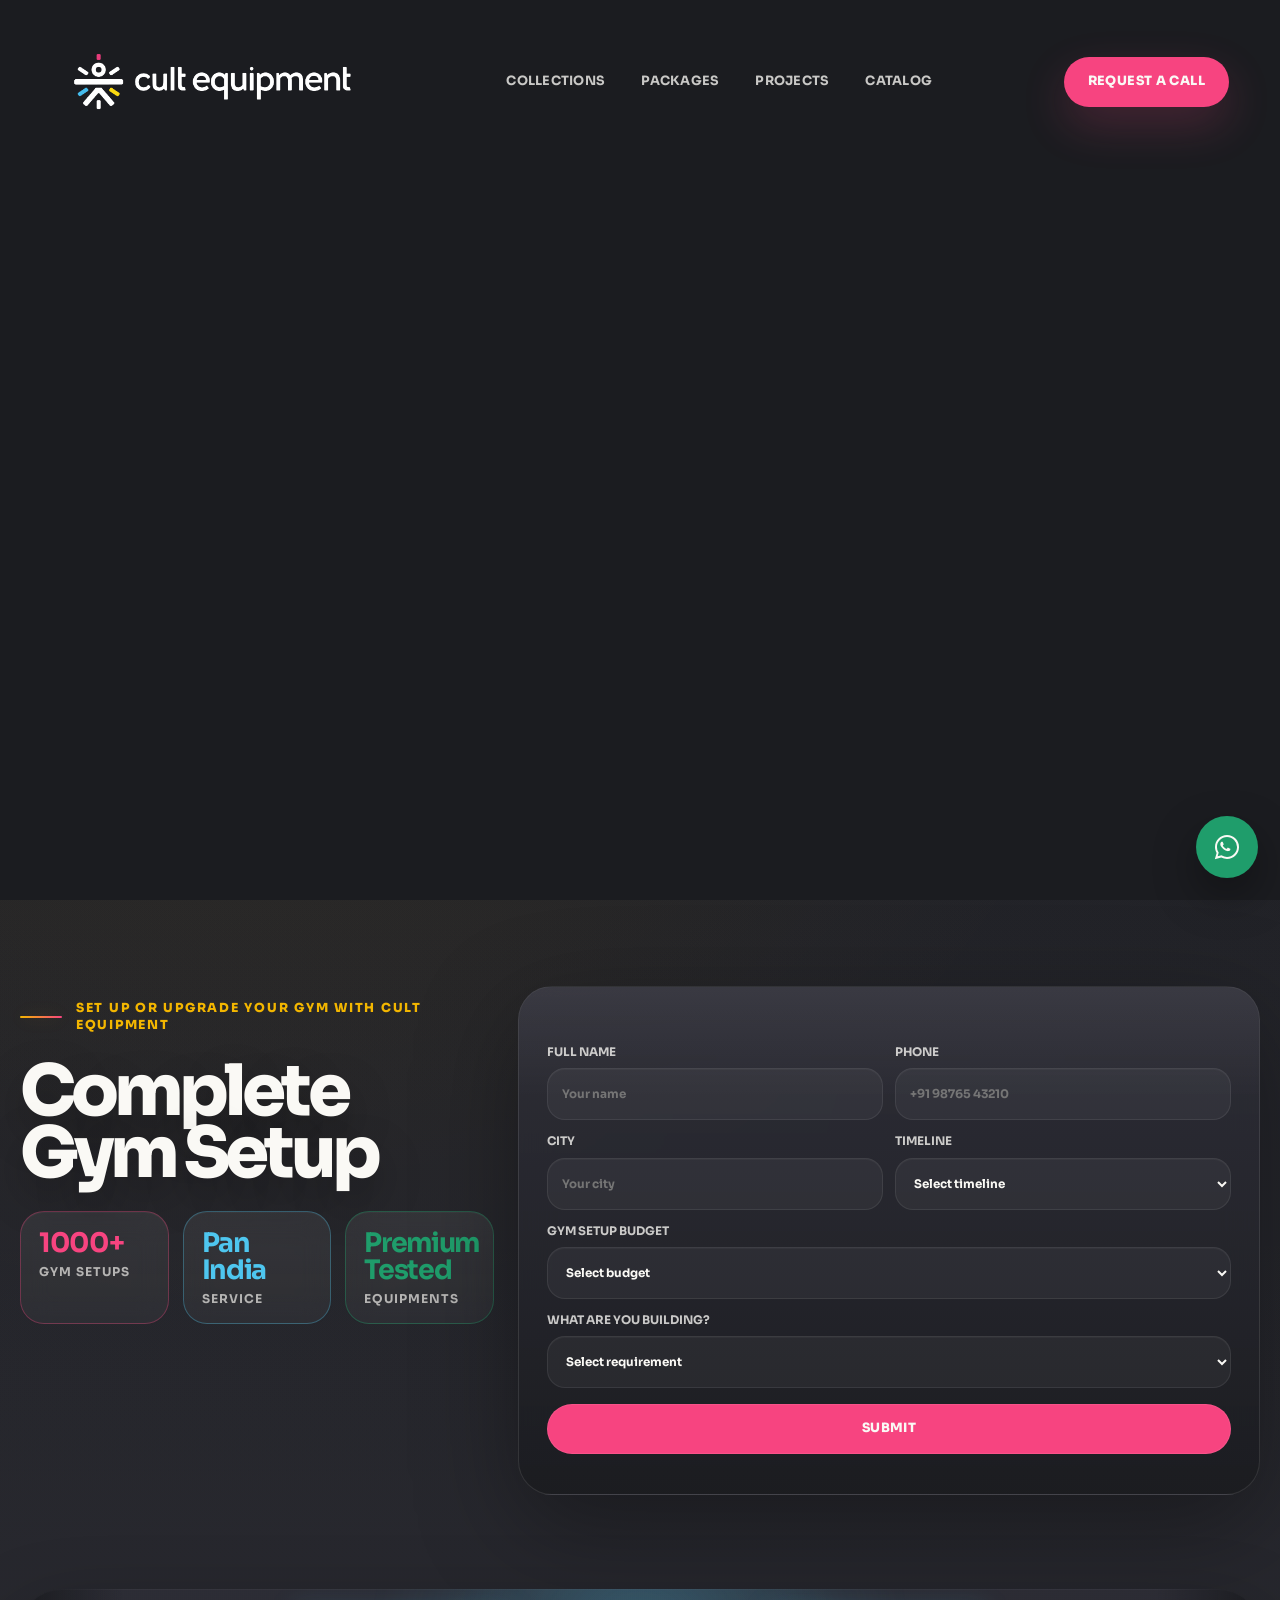
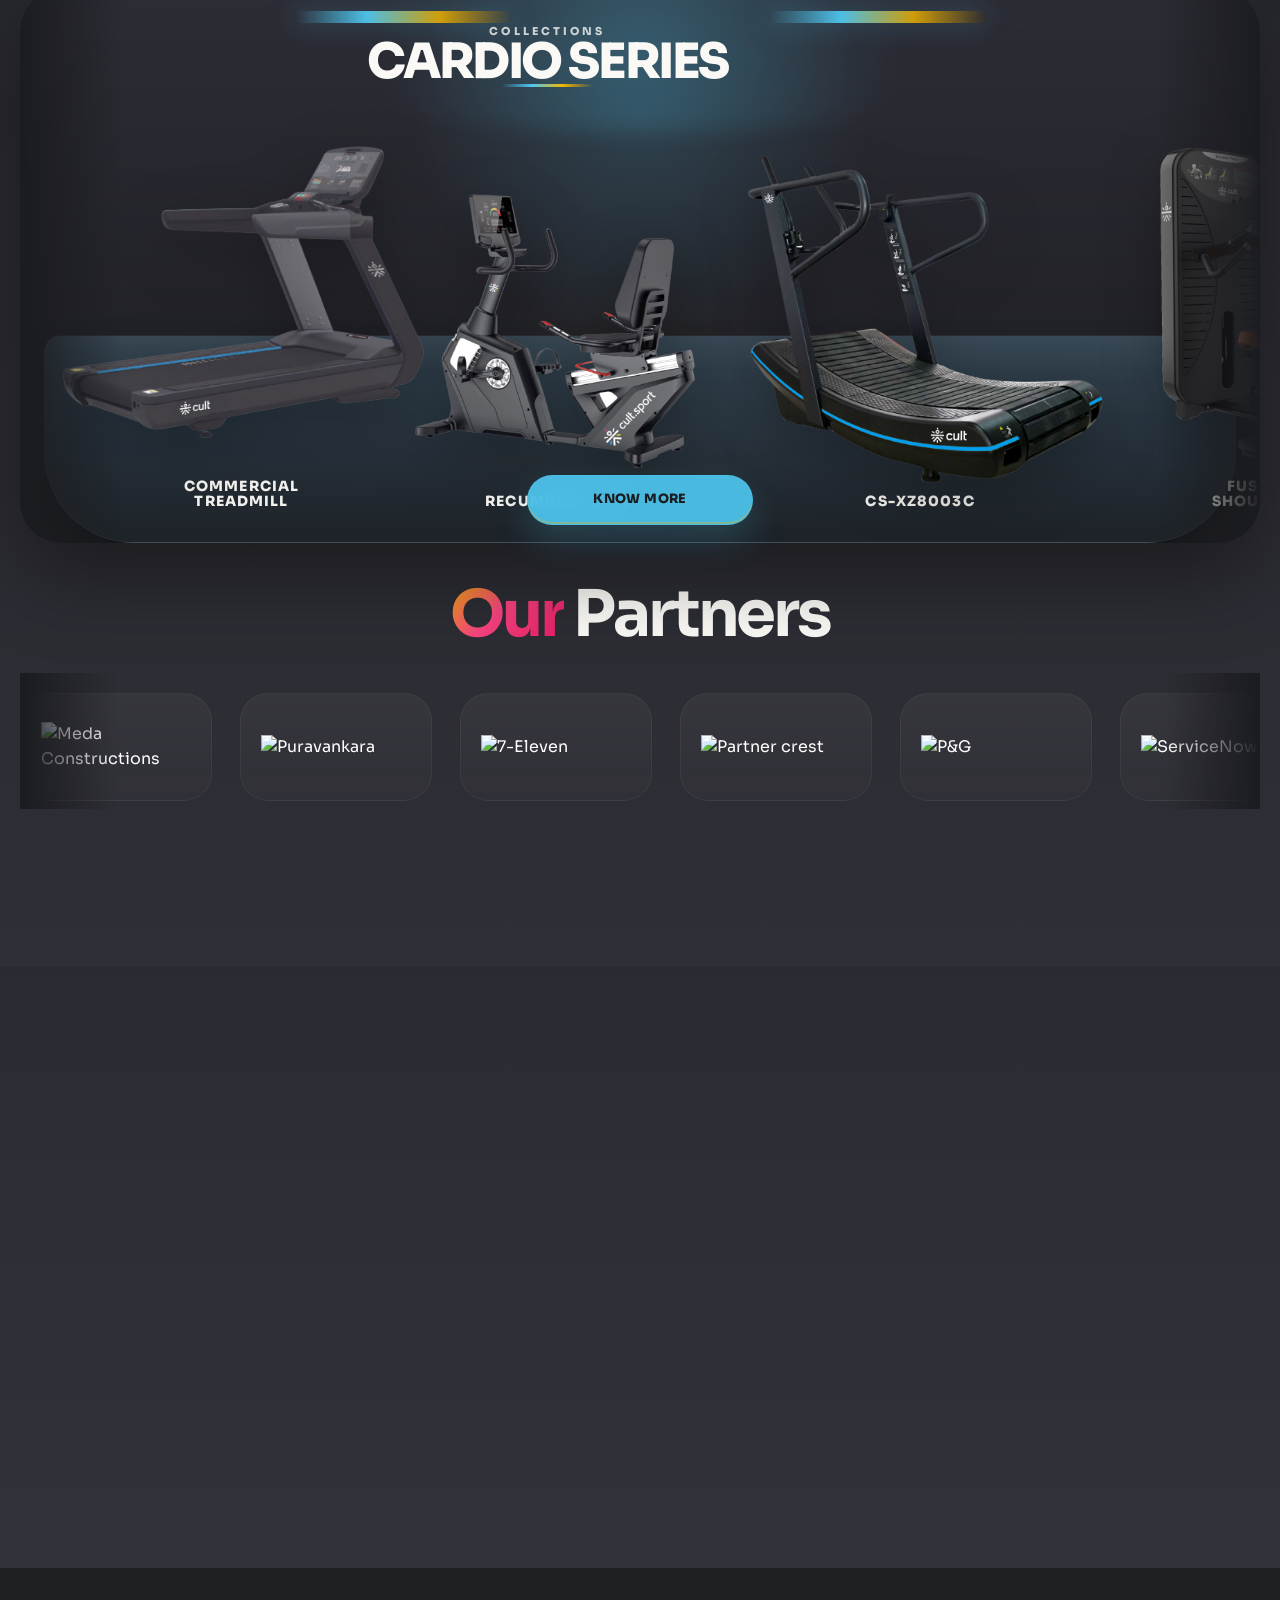
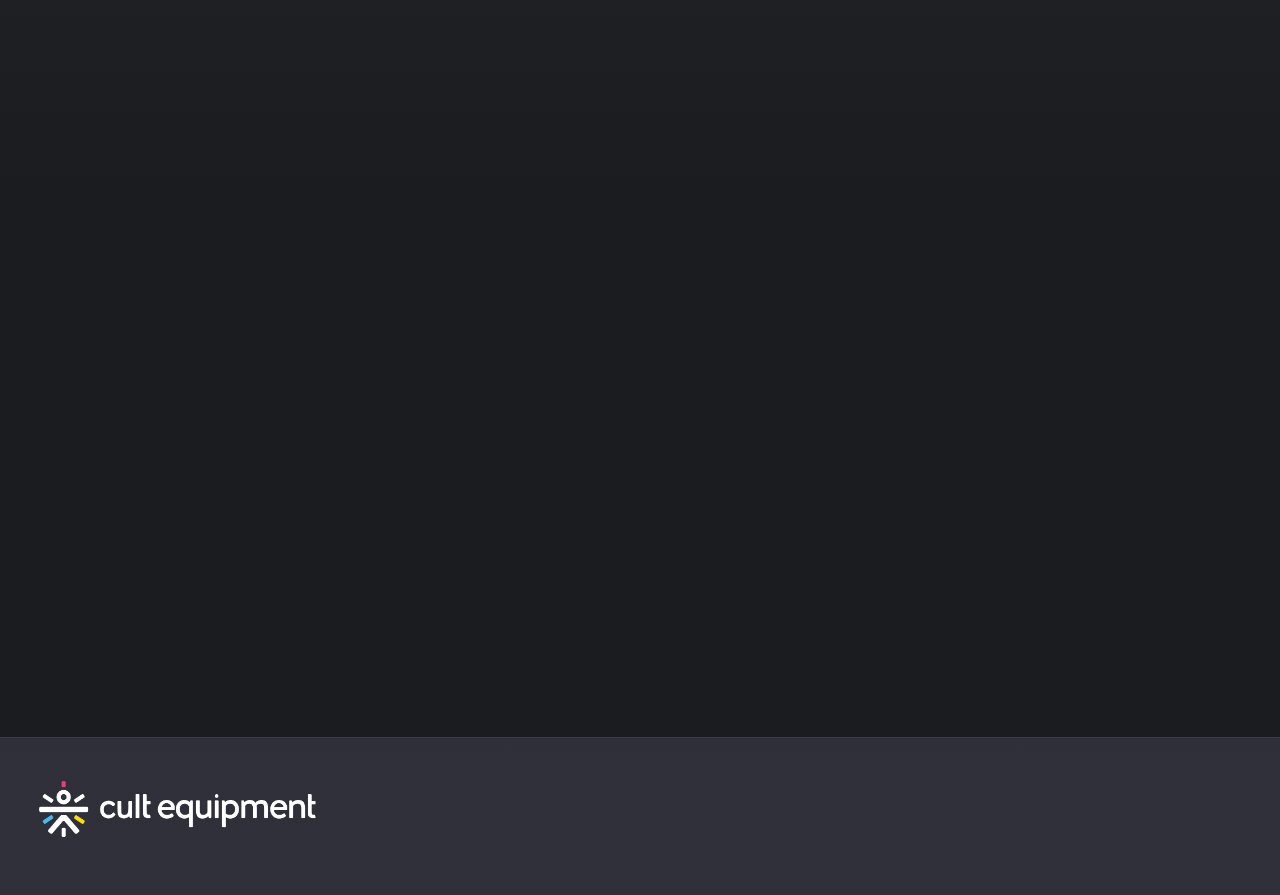
==== index.html @ 7d2954ca "Add files via upload" ====
<!doctype html>
<html lang="en">
  <head>
    <meta charset="utf-8" />
    <meta name="viewport" content="width=device-width, initial-scale=1" />
    <title>cultsport Commercial | Premium Gym Equipment Setup</title>
    <meta
      name="description"
      content="A cinematic commercial gym equipment experience for gym owners, clubs, hotels, and fitness operators. Get a setup plan, budget direction, and a call from the cultsport commercial team."
    />
    <meta property="og:title" content="cultsport Commercial | Premium Gym Equipment Setup" />
    <meta
      property="og:description"
      content="Immersive lead-first website for commercial gym equipment with a 3D-style opening video and guided consultation flow."
    />
    <meta property="og:type" content="website" />
    <meta property="og:image" content="https://cdn.prod.website-files.com/64faf4a5e79a6f225824ad0d/66aca4b6f826bd7347a70197_13th%20Oct%20Cult%20Commercial%20Day%201-2580%202.jpg" />
    <link rel="preconnect" href="https://fonts.googleapis.com" />
    <link rel="preconnect" href="https://fonts.gstatic.com" crossorigin />
    <link
      href="https://fonts.googleapis.com/css2?family=Space+Grotesk:wght@400;500;700&family=Sora:wght@400;500;600;700;800&display=swap"
      rel="stylesheet"
    />
    <link rel="stylesheet" href="styles.css?v=20260624-3" />
    <script>
      window.dataLayer = window.dataLayer || [];
      function gtag(){dataLayer.push(arguments);}
      gtag("js", new Date());
      gtag("config", "AW-18027814191");
      function gtag_report_conversion(url) {
        var callback = function () {
          if (typeof url !== "undefined") {
            window.location = url;
          }
        };
        gtag("event", "conversion", {
          send_to: "AW-18027814191/mURkCIzX-KMcEK-6qpRD",
          event_callback: callback
        });
        return false;
      }
    </script>
    <script>
      (function(w,d,s,l,i){w[l]=w[l]||[];w[l].push({"gtm.start":
      new Date().getTime(),event:"gtm.js"});var f=d.getElementsByTagName(s)[0],
      j=d.createElement(s),dl=l!="dataLayer"?"&l="+l:"";j.async=true;j.src=
      "https://www.googletagmanager.com/gtm.js?id="+i+dl;f.parentNode.insertBefore(j,f);
      })(window,document,"script","dataLayer","GTM-MP2QBH4");
    </script>
  </head>
  <body>
    <noscript><iframe src="https://www.googletagmanager.com/ns.html?id=GTM-MP2QBH4" height="0" width="0" style="display:none;visibility:hidden"></iframe></noscript>

    <div class="page-shell">
      <header class="site-header" data-header>
        <a class="brand" href="#top" aria-label="cultsport commercial">
          <img
            src="assets/cult-equipment-logo.png"
            alt="cult equipment"
          />
        </a>
        <button class="nav-toggle" type="button" aria-expanded="false" aria-controls="site-navigation" data-nav-toggle aria-label="Open navigation menu">
          <span></span>
          <span></span>
          <span></span>
        </button>
        <nav class="nav-links" id="site-navigation" aria-label="Primary navigation" data-nav-menu>
          <a class="nav-link nav-link-collections" href="#collections">Collections</a>
          <a class="nav-link nav-link-packages" href="#packages">Packages</a>
          <a class="nav-link nav-link-projects" href="#owners">Projects</a>
          <a class="nav-link nav-link-catalog" href="catalog.html">Catalog</a>
        </nav>
        <a class="nav-cta" href="#lead-form-wrap">Request a call</a>
      </header>

      <main id="top">
        <section class="hero hero-video-only" aria-label="cult equipment commercial gym showcase">
          <video class="hero-video" autoplay muted loop playsinline preload="metadata">
            <source src="assets/hero-opening-video.mp4" type="video/mp4" />
          </video>
          <div class="hero-video-overlay"></div>
        </section>

        <section class="operators section-dark">
          <div class="consult-bar reveal" id="lead-form-wrap">
            <div class="consult-copy">
              <p class="consult-intro">Set up or upgrade your gym with cult Equipment</p>
              <h2>Complete Gym Setup</h2>
              <div class="consult-stats" aria-label="Key commercial proof points">
                <div class="consult-stat">
                  <strong>1000+</strong>
                  <span>Gym Setups</span>
                </div>
                <div class="consult-stat">
                  <strong>Pan India</strong>
                  <span>Service</span>
                </div>
                <div class="consult-stat">
                  <strong>Premium Tested</strong>
                  <span>Equipments</span>
                </div>
              </div>
            </div>
            <div class="lead-card">
              <form
                id="lead-form"
                name="wf-form-5-Min-Exploration-Form"
                data-name="5 Min Exploration Form"
                data-endpoint=""
                novalidate
              >
                <div class="lead-grid">
                  <label>
                    Full name
                    <input name="name" autocomplete="name" required placeholder="Your name" />
                  </label>
                  <label>
                    Phone
                    <input name="Phone" type="tel" inputmode="tel" autocomplete="tel" required placeholder="+91 98765 43210" />
                  </label>
                  <label>
                    City
                    <input name="City" autocomplete="address-level2" required placeholder="Your city" />
                  </label>
                  <label>
                    Timeline
                    <select name="Gym-Opening-Timeline" required>
                      <option value="">Select timeline</option>
                      <option>Already Open</option>
                      <option>Within 1 Month</option>
                      <option>1-3 Months</option>
                      <option>3-6 Months</option>
                      <option>6+ Months</option>
                      <option>Yet to plan</option>
                    </select>
                  </label>
                  <label class="wide">
                    Gym Setup Budget
                    <select name="Gym-Opening-Budget" required>
                      <option value="">Select budget</option>
                      <option>Less than 10 Lakhs</option>
                      <option>10-15 Lakhs</option>
                      <option>15-25 Lakhs</option>
                      <option>25-35 Lakhs</option>
                      <option>35+ Lakhs</option>
                      <option>Yet to plan</option>
                    </select>
                  </label>
                  <label class="wide">
                    What are you building?
                    <select name="Lead-Intent" required>
                      <option value="">Select requirement</option>
                      <option>New gym setup</option>
                      <option>Upgrade existing gym</option>
                      <option>Club or society gym</option>
                      <option>Hotel or hospitality gym</option>
                      <option>Studio or training center</option>
                    </select>
                  </label>
                </div>
                <input type="hidden" name="current-page" id="current-page" />
                <input type="hidden" name="current-date" id="current-date-hidden" />
                <input type="hidden" name="utm_source" id="utm_source" />
                <input type="hidden" name="utm_medium" id="utm_medium" />
                <input type="hidden" name="utm_campaign" id="utm_campaign" />
                <input type="hidden" name="utm_term" id="utm_term" />
                <input type="hidden" name="utm_content" id="utm_content" />
                <input type="hidden" name="campaign_id" id="campaign_id" />
                <input type="hidden" name="adgroup_id" id="adgroup_id" />
                <input type="hidden" name="gclid" id="gclid" />
                <input type="hidden" name="Selected-Products" id="selected-products" />
                <button class="button submit" type="submit">Submit</button>
                <p class="form-status" role="status" aria-live="polite"></p>
              </form>
            </div>
          </div>

          <section class="equipment-slider-section" id="collections">
            <div class="equipment-slider-shell reveal">
              <div class="series-carousel" data-series-carousel>
                <div class="series-carousel-stage">
                  <div class="series-carousel-ceiling"></div>
                  <div class="series-carousel-beam beam-left"></div>
                  <div class="series-carousel-beam beam-right"></div>
                  <div class="series-carousel-floor"></div>
                  <div class="series-carousel-track" id="series-carousel-track"></div>
                </div>

                <div class="series-carousel-actions">
                  <a class="button ghost light" href="#lead-form-wrap" id="series-carousel-link">Know More</a>
                </div>
              </div>
            </div>
          </section>

          <section class="partners-band reveal" aria-labelledby="partners-title">
            <div class="partners-head">
              <h2 id="partners-title"><span>Our</span> Partners</h2>
            </div>
            <div class="partners-marquee">
              <div class="partners-track">
                <div class="partner-logo"><img src="https://cdn.prod.website-files.com/64faf4a5e79a6f225824ad0d/66ac8c396aa62fb6726633c5_Group%2099.png" alt="Meda Constructions" loading="lazy" /></div>
                <div class="partner-logo"><img src="https://cdn.prod.website-files.com/64faf4a5e79a6f225824ad0d/66ac8c70721caf9fcb2ea9ba_Group%20101.png" alt="Puravankara" loading="lazy" /></div>
                <div class="partner-logo"><img src="https://cdn.prod.website-files.com/64faf4a5e79a6f225824ad0d/66ac8d581263a54511e581e1_image%2081.png" alt="7-Eleven" loading="lazy" /></div>
                <div class="partner-logo"><img src="https://cdn.prod.website-files.com/64faf4a5e79a6f225824ad0d/66ac8c816e2bb41874ac1141_Group%20401.png" alt="Partner crest" loading="lazy" /></div>
                <div class="partner-logo"><img src="https://cdn.prod.website-files.com/64faf4a5e79a6f225824ad0d/66ac8c9cb29b487c086f38a3_image%2078.png" alt="P&G" loading="lazy" /></div>
                <div class="partner-logo"><img src="https://cdn.prod.website-files.com/64faf4a5e79a6f225824ad0d/66ac8caf052ba22282821a7a_image%2079.png" alt="ServiceNow" loading="lazy" /></div>
                <div class="partner-logo"><img src="https://cdn.prod.website-files.com/64faf4a5e79a6f225824ad0d/66ac8d7d500701d531df253f_image%2080.png" alt="Amity University" loading="lazy" /></div>
                <div class="partner-logo" aria-hidden="true"><img src="https://cdn.prod.website-files.com/64faf4a5e79a6f225824ad0d/66ac8c396aa62fb6726633c5_Group%2099.png" alt="" loading="lazy" /></div>
                <div class="partner-logo" aria-hidden="true"><img src="https://cdn.prod.website-files.com/64faf4a5e79a6f225824ad0d/66ac8c70721caf9fcb2ea9ba_Group%20101.png" alt="" loading="lazy" /></div>
                <div class="partner-logo" aria-hidden="true"><img src="https://cdn.prod.website-files.com/64faf4a5e79a6f225824ad0d/66ac8d581263a54511e581e1_image%2081.png" alt="" loading="lazy" /></div>
                <div class="partner-logo" aria-hidden="true"><img src="https://cdn.prod.website-files.com/64faf4a5e79a6f225824ad0d/66ac8c816e2bb41874ac1141_Group%20401.png" alt="" loading="lazy" /></div>
                <div class="partner-logo" aria-hidden="true"><img src="https://cdn.prod.website-files.com/64faf4a5e79a6f225824ad0d/66ac8c9cb29b487c086f38a3_image%2078.png" alt="" loading="lazy" /></div>
                <div class="partner-logo" aria-hidden="true"><img src="https://cdn.prod.website-files.com/64faf4a5e79a6f225824ad0d/66ac8caf052ba22282821a7a_image%2079.png" alt="" loading="lazy" /></div>
                <div class="partner-logo" aria-hidden="true"><img src="https://cdn.prod.website-files.com/64faf4a5e79a6f225824ad0d/66ac8d7d500701d531df253f_image%2080.png" alt="" loading="lazy" /></div>
              </div>
            </div>
          </section>

        </section>

        <section class="packages section-dark" id="packages">
          <div class="section-head reveal">
            <h2>Packages</h2>
          </div>
          <div class="package-band">
            <article class="pack-card reveal">
              <p class="pack-name">Pro Pack</p>
              <h3>Rs 16.9 Lakhs</h3>
              <ul>
                <li>7 cardio equipment</li>
                <li>9 strength equipment</li>
                <li>22 benches and free weights</li>
              </ul>
              <a class="button ghost light" href="#lead-form-wrap">Get Pro call</a>
            </article>
            <article class="pack-card featured reveal">
              <p class="pack-name">Premier Pack</p>
              <h3>Rs 22.9 Lakhs</h3>
              <ul>
                <li>8 cardio equipment</li>
                <li>12 strength equipment</li>
                <li>23 benches and free weights</li>
              </ul>
              <a class="button primary" href="#lead-form-wrap">Get Premier call</a>
            </article>
          </div>
        </section>

        <section class="owner-proof" id="owners">
          <div class="section-head light reveal">
            <h2>Gym Setup Projects</h2>
          </div>
          <div class="owner-grid">
            <article class="owner-story reveal">
              <div class="owner-video">
                <video muted loop playsinline preload="metadata">
                  <source src="assets/ripd.mp4" type="video/mp4" />
                </video>
              </div>
              <div class="owner-copy">
                <h3>RIPD</h3>
              </div>
            </article>
            <article class="owner-story reveal">
              <div class="owner-video">
                <video muted loop playsinline preload="metadata">
                  <source src="assets/future-fitness.mp4" type="video/mp4" />
                </video>
              </div>
              <div class="owner-copy">
                <h3>Future Fitness</h3>
              </div>
            </article>
            <article class="owner-story reveal">
              <div class="owner-video">
                <video muted loop playsinline preload="metadata">
                  <source src="assets/brad-fitness-5-0.mp4" type="video/mp4" />
                </video>
              </div>
              <div class="owner-copy">
                <h3>Brad Fitness 5.0</h3>
              </div>
            </article>
          </div>
        </section>

      </main>

      <footer class="site-footer">
        <img
          src="assets/cult-equipment-logo.png"
          alt="cult equipment"
        />
      </footer>
    </div>

    <a
      class="whatsapp-float"
      href="https://wa.me/917625030537?text=Hey%2C%20I%20have%20visited%20the%20website%20%2C%20Need%20more%20info%21"
      target="_blank"
      rel="noopener noreferrer"
      aria-label="Chat on WhatsApp"
    >
      <svg viewBox="0 0 32 32" aria-hidden="true">
        <path
          fill="currentColor"
          d="M19.11 17.54c-.27-.13-1.58-.78-1.82-.87-.24-.09-.42-.13-.59.13-.18.27-.68.87-.84 1.05-.15.18-.31.2-.58.07-.27-.13-1.13-.42-2.16-1.34-.8-.71-1.34-1.59-1.49-1.86-.16-.27-.02-.41.12-.54.12-.12.27-.31.4-.47.14-.16.18-.27.27-.45.09-.18.04-.34-.02-.47-.07-.13-.59-1.43-.81-1.97-.21-.5-.43-.43-.59-.44h-.5c-.18 0-.47.07-.71.34-.24.27-.93.91-.93 2.22s.95 2.58 1.08 2.76c.14.18 1.87 2.86 4.53 4.01.63.27 1.12.43 1.51.55.63.2 1.2.17 1.65.1.5-.07 1.58-.64 1.8-1.26.22-.62.22-1.15.16-1.26-.07-.11-.24-.18-.51-.31Z"
        />
        <path
          fill="currentColor"
          d="M16.01 3.2c-7.07 0-12.8 5.71-12.8 12.76 0 2.25.59 4.45 1.72 6.39L3 29l6.87-1.8a12.86 12.86 0 0 0 6.14 1.56h.01c7.06 0 12.79-5.72 12.79-12.77 0-3.42-1.33-6.64-3.74-9.04A12.7 12.7 0 0 0 16.01 3.2Zm0 23.41h-.01a10.7 10.7 0 0 1-5.45-1.49l-.39-.23-4.08 1.07 1.09-3.98-.25-.41a10.58 10.58 0 0 1-1.63-5.61c0-5.88 4.8-10.67 10.72-10.67 2.86 0 5.54 1.11 7.56 3.12a10.58 10.58 0 0 1 3.13 7.55c0 5.88-4.82 10.67-10.69 10.67Z"
        />
      </svg>
    </a>
    <a class="mobile-sticky-cta" href="#lead-form-wrap">Request commercial call</a>
    <script src="script.js?v=20260624-3"></script>
  </body>
</html>
---- styles.css ----
:root {
  --action: #30303a;
  --accent: #f74480;
  --link: #e1155f;
  --focus: #4ec6ef;
  --page: #faf9f5;
  --inverse: #1b1c20;
  --success: #1f9d6b;
  --warning: #f3b600;
  --danger: #e0413b;
  --bg: var(--inverse);
  --bg-soft: var(--action);
  --panel: linear-gradient(180deg, rgba(48, 48, 58, 0.84), rgba(27, 28, 32, 0.94));
  --panel-solid: var(--action);
  --panel-border: rgba(250, 249, 245, 0.1);
  --text: var(--page);
  --muted: rgba(250, 249, 245, 0.66);
  --line: rgba(250, 249, 245, 0.08);
  --accent-soft: rgba(247, 68, 128, 0.14);
  --steel: rgba(250, 249, 245, 0.72);
  --ink: var(--inverse);
  --shadow: 0 30px 100px rgba(0, 0, 0, 0.34);
  --radius: 10px;
  --radius-wide: 30px;
  --max: 1520px;
}

* {
  box-sizing: border-box;
}

html {
  scroll-behavior: smooth;
}

body {
  margin: 0;
  color: var(--text);
  background:
    radial-gradient(circle at top, rgba(78, 198, 239, 0.14), transparent 22%),
    radial-gradient(circle at 20% 10%, rgba(243, 182, 0, 0.07), transparent 24%),
    linear-gradient(180deg, var(--inverse) 0%, var(--action) 100%);
  font-family: "Sora", sans-serif;
  line-height: 1.55;
}

img,
video {
  display: block;
  max-width: 100%;
}

a {
  color: inherit;
  text-decoration: none;
}

button,
input,
select {
  font: inherit;
}

.page-shell {
  min-height: 100vh;
}

.site-header {
  position: fixed;
  top: 18px;
  left: clamp(16px, 3vw, 32px);
  right: clamp(16px, 3vw, 32px);
  z-index: 40;
  display: flex;
  align-items: center;
  justify-content: space-between;
  gap: 24px;
  padding: 14px 18px 14px 22px;
  border: 1px solid transparent;
  border-radius: 26px;
  transition: background 180ms ease, border-color 180ms ease, backdrop-filter 180ms ease, box-shadow 180ms ease;
}

.site-header.is-scrolled {
  background: rgba(27, 28, 32, 0.78);
  border-color: rgba(250, 249, 245, 0.08);
  box-shadow: 0 18px 44px rgba(0, 0, 0, 0.24);
  backdrop-filter: blur(22px);
}

.site-header.is-nav-open {
  background: rgba(27, 28, 32, 0.84);
  border-color: rgba(250, 249, 245, 0.1);
  box-shadow: 0 18px 44px rgba(0, 0, 0, 0.26);
  backdrop-filter: blur(22px);
}

.brand img,
.site-footer img {
  width: 320px;
  height: auto;
}

.nav-links {
  display: flex;
  align-items: center;
  gap: 8px;
  font-size: 0.8rem;
  font-weight: 700;
  letter-spacing: 0.02em;
  text-transform: uppercase;
}

.nav-links a {
  color: rgba(250, 249, 245, 0.78);
  padding: 12px 14px;
  border-radius: 999px;
  transition: color 160ms ease, background 160ms ease;
}

.nav-links a:hover {
  color: var(--text);
  background: rgba(250, 249, 245, 0.05);
}

.nav-links a[aria-current="page"] {
  color: var(--text);
  background: rgba(247, 68, 128, 0.14);
}

.nav-toggle {
  display: none;
  align-items: center;
  justify-content: center;
  flex-direction: column;
  gap: 5px;
  width: 50px;
  height: 50px;
  padding: 0;
  border: 1px solid rgba(250, 249, 245, 0.12);
  border-radius: 18px;
  background: rgba(250, 249, 245, 0.03);
  color: var(--text);
  cursor: pointer;
  transition: border-color 160ms ease, background 160ms ease, transform 160ms ease;
}

.nav-toggle:hover {
  border-color: rgba(78, 198, 239, 0.5);
  background: rgba(250, 249, 245, 0.06);
}

.nav-toggle span {
  display: block;
  width: 18px;
  height: 2px;
  border-radius: 999px;
  background: currentColor;
  transition: transform 180ms ease, opacity 180ms ease;
}

.site-header.is-nav-open .nav-toggle span:nth-child(1) {
  transform: translateY(7px) rotate(45deg);
}

.site-header.is-nav-open .nav-toggle span:nth-child(2) {
  opacity: 0;
}

.site-header.is-nav-open .nav-toggle span:nth-child(3) {
  transform: translateY(-7px) rotate(-45deg);
}

.nav-cta,
.button {
  display: inline-flex;
  align-items: center;
  justify-content: center;
  min-height: 50px;
  border-radius: 999px;
  padding: 0 24px;
  font-size: 0.8rem;
  font-weight: 800;
  letter-spacing: 0.03em;
  text-transform: uppercase;
  transition: transform 180ms ease, box-shadow 180ms ease, background 180ms ease, border-color 180ms ease;
}

.nav-cta {
  color: var(--page);
  background: var(--accent);
  box-shadow: 0 18px 46px rgba(247, 68, 128, 0.2);
}

.hero {
  position: relative;
  overflow: hidden;
  min-height: 100vh;
  padding: 0 20px;
  display: flex;
  align-items: stretch;
}

.hero-grid,
.hero-glow,
.hero-video,
.hero-video-overlay {
  position: absolute;
  inset: 0;
}

.hero-video {
  width: 100%;
  height: 100%;
  object-fit: cover;
  object-position: center center;
}

.hero-video-overlay {
  background:
    linear-gradient(90deg, rgba(27, 28, 32, 0.5) 0%, rgba(27, 28, 32, 0.18) 42%, rgba(27, 28, 32, 0.3) 100%),
    linear-gradient(180deg, rgba(27, 28, 32, 0.08) 0%, rgba(27, 28, 32, 0.24) 100%);
  pointer-events: none;
}

.hero-video-only {
  min-height: 100svh;
  padding: 0;
  background: var(--inverse);
}

.hero-video-only .hero-video {
  object-fit: cover;
  object-position: center center;
}

.hero-video-only .hero-video-overlay {
  background:
    linear-gradient(180deg, rgba(27, 28, 32, 0.08) 0%, rgba(27, 28, 32, 0.18) 52%, rgba(27, 28, 32, 0.58) 100%),
    linear-gradient(90deg, rgba(27, 28, 32, 0.22), rgba(27, 28, 32, 0.02), rgba(27, 28, 32, 0.2));
}

.hero-grid {
  display: none;
}

.hero-glow-a {
  top: 90px;
  left: -140px;
  width: 360px;
  height: 360px;
  border-radius: 50%;
  background: radial-gradient(circle, rgba(247, 68, 128, 0.22) 0%, rgba(247, 68, 128, 0) 70%);
}

.hero-glow-b {
  top: 220px;
  right: -120px;
  width: 440px;
  height: 440px;
  border-radius: 50%;
  background: radial-gradient(circle, rgba(78, 198, 239, 0.16) 0%, rgba(78, 198, 239, 0) 74%);
}

.hero-full,
.section-head,
.operator-grid,
.collection-stack,
.package-band,
.owner-grid,
.conversion-runway,
.site-footer {
  width: min(100%, var(--max));
  margin: 0 auto;
}

.hero-full {
  position: relative;
  z-index: 2;
  width: min(100%, 1680px);
  min-height: 100vh;
}

.hero-copy,
.section-head,
.operator-card,
.collection-card,
.pack-card,
.owner-story {
  opacity: 0;
  transform: translateY(24px);
  transition: opacity 520ms ease, transform 520ms ease;
}

.is-visible {
  opacity: 1;
  transform: translateY(0);
}

.hero-copy {
  position: absolute;
  left: 0;
  bottom: 148px;
  z-index: 3;
  max-width: 360px;
  padding: 0;
}

.hero-copy::before {
  content: "";
  display: block;
  width: 72px;
  height: 4px;
  margin-bottom: 18px;
  border-radius: 999px;
  background: linear-gradient(90deg, var(--focus), var(--warning));
}

.eyebrow {
  margin: 0 0 16px;
  color: var(--warning);
  font-size: 0.78rem;
  font-weight: 800;
  text-transform: uppercase;
}

h1,
h2,
h3 {
  margin: 0;
  font-family: "Sora", sans-serif;
  line-height: 1;
  letter-spacing: 0;
}

h2 {
  font-size: 3.4rem;
  max-width: 850px;
}

h3 {
  font-size: 1.45rem;
}

.lead-head p:last-child,
.operator-card p,
.collection-copy h3,
.owner-copy p {
  color: var(--muted);
}

.hero-kicker {
  margin: 0;
  color: var(--text);
  font-family: "Sora", sans-serif;
  font-size: clamp(2.35rem, 3vw, 3.35rem);
  font-weight: 800;
  line-height: 0.92;
  letter-spacing: -0.055em;
}

.hero-actions {
  display: flex;
  flex-wrap: wrap;
  gap: 14px;
  margin-top: 20px;
}

.button {
  border: 1px solid rgba(250, 249, 245, 0.08);
}

.button.primary,
.submit {
  color: var(--page);
  background: var(--accent);
}

.button.primary {
  min-width: 172px;
  box-shadow: 0 18px 46px rgba(247, 68, 128, 0.22);
}

.button.ghost,
.button.ghost.light {
  color: var(--text);
  border-color: rgba(250, 249, 245, 0.12);
  background: rgba(250, 249, 245, 0.04);
}

.button.ghost.light {
  color: var(--ink);
  border-color: rgba(27, 28, 32, 0.08);
  background: var(--page);
}

.hero-bottom {
  position: absolute;
  right: 0;
  bottom: 34px;
  left: 0;
  display: flex;
  align-items: flex-end;
  justify-content: flex-end;
  gap: 24px;
  pointer-events: none;
}

.hero-video-switcher {
  display: flex;
  flex-wrap: wrap;
  justify-content: flex-end;
  gap: 10px;
  max-width: 520px;
  pointer-events: auto;
}

.hero-video-switcher-right {
  flex-direction: column;
  align-items: flex-end;
}

.equipment-slider-section {
  position: relative;
  display: flex;
  align-items: flex-start;
  min-height: 0;
  padding: 92px 20px 0;
  background:
    linear-gradient(180deg, rgba(27, 28, 32, 0.96), rgba(27, 28, 32, 0.84));
}

.operators .equipment-slider-section {
  padding: 36px 0 42px;
  background: transparent;
}

.operators .equipment-slider-shell {
  width: 100%;
}

.equipment-slider-shell {
  width: min(100%, var(--max));
  margin: 0 auto;
}

.series-carousel {
  position: relative;
}

.series-carousel-stage {
  position: relative;
  overflow: hidden;
  min-height: 500px;
  padding: 34px 28px 34px;
  border-radius: 42px;
  background:
    radial-gradient(circle at 50% 22%, rgba(78, 198, 239, 0.16), transparent 30%),
    radial-gradient(circle at 50% 100%, rgba(243, 182, 0, 0.08), transparent 32%),
    linear-gradient(180deg, rgba(48, 48, 58, 0.62), rgba(27, 28, 32, 0.98));
  box-shadow: inset 0 1px 0 rgba(250, 249, 245, 0.04), 0 34px 80px rgba(0, 0, 0, 0.36);
}

.series-carousel-stage::before,
.series-carousel-stage::after {
  content: "";
  position: absolute;
  top: 0;
  bottom: 0;
  z-index: 4;
  width: clamp(42px, 8vw, 130px);
  pointer-events: none;
}

.series-carousel-stage::before {
  left: 0;
  background: linear-gradient(90deg, rgba(27, 28, 32, 0.98), rgba(27, 28, 32, 0));
}

.series-carousel-stage::after {
  right: 0;
  background: linear-gradient(270deg, rgba(27, 28, 32, 0.98), rgba(27, 28, 32, 0));
}

.series-carousel-ceiling {
  position: absolute;
  top: -36px;
  left: 50%;
  width: min(58%, 760px);
  height: 180px;
  transform: translateX(-50%);
  border-radius: 50%;
  background: radial-gradient(circle, rgba(78, 198, 239, 0.22) 0%, rgba(78, 198, 239, 0.1) 36%, rgba(78, 198, 239, 0) 72%);
  filter: blur(10px);
  pointer-events: none;
}

.series-carousel-beam {
  position: absolute;
  top: 22px;
  width: clamp(120px, 18vw, 220px);
  height: 12px;
  border-radius: 999px;
  background: linear-gradient(90deg, rgba(78, 198, 239, 0), rgba(78, 198, 239, 0.95), rgba(243, 182, 0, 0.82), rgba(78, 198, 239, 0));
  box-shadow: 0 0 28px rgba(78, 198, 239, 0.28);
}

.beam-left {
  left: 22%;
}

.beam-right {
  right: 22%;
}

.series-carousel-floor {
  position: absolute;
  right: 24px;
  bottom: 0;
  left: 24px;
  height: 208px;
  border-radius: 18px 18px 90px 90px;
  background:
    linear-gradient(180deg, rgba(78, 198, 239, 0.14), rgba(78, 198, 239, 0.03)),
    linear-gradient(180deg, rgba(48, 48, 58, 0.9), rgba(27, 28, 32, 0.96));
  border: 1px solid rgba(250, 249, 245, 0.06);
  box-shadow: inset 0 12px 38px rgba(250, 249, 245, 0.05), 0 14px 30px rgba(0, 0, 0, 0.22);
}

.series-carousel-track {
  position: relative;
  z-index: 2;
  display: flex;
  align-items: stretch;
  width: max-content;
  gap: clamp(18px, 2vw, 32px);
  animation: seriesMarquee 34s linear infinite;
  will-change: transform;
}

.series-carousel-slide {
  position: relative;
  display: grid;
  flex: 0 0 clamp(760px, 78vw, 1260px);
  align-content: start;
  gap: 2px;
}

.series-carousel-label {
  position: relative;
  z-index: 2;
  display: grid;
  justify-items: center;
  gap: 0;
  text-align: center;
  margin-bottom: -10px;
}

.series-carousel-label p {
  margin: 0;
  color: rgba(250, 249, 245, 0.78);
  font-size: 0.68rem;
  font-weight: 800;
  letter-spacing: 0.28em;
  text-transform: uppercase;
}

.series-carousel-label h2 {
  margin: 0;
  color: var(--page);
  font-size: clamp(1.85rem, 3.8vw, 3.3rem);
  font-weight: 800;
  line-height: 0.9;
  letter-spacing: -0.05em;
  text-transform: uppercase;
}

.series-carousel-label span {
  display: inline-flex;
  width: 92px;
  height: 3px;
  border-radius: 999px;
  background: linear-gradient(90deg, rgba(78, 198, 239, 0), var(--focus), var(--warning), rgba(78, 198, 239, 0));
}

.series-carousel-products {
  position: relative;
  z-index: 2;
  display: grid;
  grid-template-columns: repeat(3, minmax(0, 1fr));
  align-items: end;
  gap: 2px;
  min-height: 430px;
  margin-inline: -18px;
}

.series-product {
  display: grid;
  justify-items: center;
  gap: 4px;
}

.series-product.media-center {
  transform: none;
}

.series-product-image {
  display: flex;
  align-items: flex-end;
  justify-content: center;
  width: 100%;
  height: clamp(280px, 27vw, 410px);
  min-height: 0;
  isolation: isolate;
  overflow: visible;
}

.series-product img {
  width: auto;
  max-width: none;
  height: 100%;
  max-height: 100%;
  object-fit: contain;
  transform-origin: center bottom;
  filter: contrast(1.03) saturate(0.98) drop-shadow(0 18px 28px rgba(0, 0, 0, 0.28));
}

.series-product img.image-shift-left {
  transform: translateX(-26px);
}

.series-product img.image-fit-right {
  transform: translateX(-42px);
}

.series-product strong {
  color: rgba(250, 249, 245, 0.96);
  font-size: 0.88rem;
  font-weight: 800;
  letter-spacing: 0.08em;
  text-transform: uppercase;
  text-align: center;
  max-width: 14ch;
  line-height: 1.05;
}

.series-carousel-actions {
  position: absolute;
  bottom: 18px;
  left: 50%;
  z-index: 5;
  transform: translateX(-50%);
}

.series-carousel-actions .button,
.series-carousel-actions .button.ghost.light {
  min-width: 226px;
  color: var(--inverse);
  background: rgba(78, 198, 239, 0.92);
  border-color: rgba(78, 198, 239, 0.38);
  box-shadow: 0 16px 34px rgba(78, 198, 239, 0.2), inset 0 -2px 0 rgba(243, 182, 0, 0.32);
  backdrop-filter: blur(16px);
}

@keyframes seriesMarquee {
  from {
    transform: translateX(0);
  }

  to {
    transform: translateX(calc(-50% - clamp(9px, 1vw, 16px)));
  }
}

@media (max-width: 980px) {
  .series-carousel-stage {
    min-height: 500px;
    padding: 28px 20px 30px;
  }

  .series-carousel-ceiling {
    width: min(72%, 620px);
    height: 144px;
  }

  .series-carousel-products {
    gap: 2px;
    min-height: 374px;
    margin-inline: -20px;
  }

  .series-product-image {
    height: clamp(232px, 27vw, 340px);
    min-height: 0;
  }

  .series-product img {
    height: 100%;
  }

  .series-product strong {
    font-size: 0.8rem;
  }
}

.switch-chip {
  min-height: 48px;
  min-width: 208px;
  padding: 0 20px;
  border: 1px solid rgba(250, 249, 245, 0.1);
  border-radius: 999px;
  color: var(--text);
  background: rgba(27, 28, 32, 0.58);
  backdrop-filter: blur(16px);
  font-size: 0.82rem;
  font-weight: 700;
  text-transform: uppercase;
  cursor: pointer;
  box-shadow: inset 0 1px 0 rgba(250, 249, 245, 0.04);
}

.switch-chip.is-active,
.switch-chip:hover {
  color: var(--page);
  border-color: rgba(247, 68, 128, 0.68);
  background: var(--accent);
}

.consult-bar {
  display: grid;
  grid-template-columns: 0.78fr 1.22fr;
  align-items: start;
  gap: 24px;
  margin-bottom: 58px;
}

.consult-copy {
  display: grid;
  gap: 26px;
  padding: 14px 0 8px;
}

.consult-intro {
  display: inline-flex;
  align-items: center;
  gap: 14px;
  margin: 0;
  color: var(--warning);
  font-size: 0.78rem;
  font-weight: 800;
  text-transform: uppercase;
  letter-spacing: 0.14em;
  line-height: 1.4;
  max-width: 460px;
}

.consult-intro::before {
  content: "";
  flex: 0 0 42px;
  height: 2px;
  border-radius: 999px;
  background: linear-gradient(90deg, var(--warning), var(--accent));
  box-shadow: 0 0 18px rgba(243, 182, 0, 0.2);
}

.consult-copy h2 {
  max-width: 560px;
  font-family: "Sora", sans-serif;
  font-size: clamp(3.25rem, 5.5vw, 5.65rem);
  font-weight: 800;
  line-height: 0.88;
  letter-spacing: -0.07em;
  text-wrap: balance;
  text-shadow: 0 18px 44px rgba(0, 0, 0, 0.28);
}

.consult-stats {
  display: grid;
  grid-template-columns: repeat(3, minmax(0, 1fr));
  gap: 14px;
  max-width: 560px;
}

.consult-stat {
  padding: 18px 18px 16px;
  border: 1px solid rgba(250, 249, 245, 0.07);
  border-radius: 24px;
  background:
    linear-gradient(180deg, rgba(250, 249, 245, 0.05), rgba(250, 249, 245, 0.02)),
    rgba(250, 249, 245, 0.02);
  box-shadow: inset 0 1px 0 rgba(250, 249, 245, 0.03);
  backdrop-filter: blur(14px);
}

.consult-stat:nth-child(1) {
  border-color: rgba(247, 68, 128, 0.32);
}

.consult-stat:nth-child(2) {
  border-color: rgba(78, 198, 239, 0.32);
}

.consult-stat:nth-child(3) {
  border-color: rgba(31, 157, 107, 0.38);
}

.consult-stat strong {
  display: block;
  margin-bottom: 8px;
  color: var(--text);
  font-family: "Sora", sans-serif;
  font-size: 1.68rem;
  line-height: 1;
  letter-spacing: -0.05em;
}

.consult-stat:nth-child(1) strong {
  color: var(--accent);
}

.consult-stat:nth-child(2) strong {
  color: var(--focus);
}

.consult-stat:nth-child(3) strong {
  color: var(--success);
}

.consult-stat span {
  display: block;
  color: var(--muted);
  font-size: 0.76rem;
  font-weight: 700;
  text-transform: uppercase;
  line-height: 1.3;
  letter-spacing: 0.08em;
}

.partners-band {
  margin-bottom: 72px;
  overflow: hidden;
}

.partners-head {
  margin-bottom: 28px;
  text-align: center;
}

.partners-head h2 {
  max-width: none;
  font-size: clamp(2.6rem, 5vw, 4.8rem);
  line-height: 0.94;
  letter-spacing: -0.05em;
}

.partners-head h2 span {
  background: linear-gradient(135deg, var(--warning) 0%, var(--accent) 44%, var(--link) 100%);
  -webkit-background-clip: text;
  background-clip: text;
  color: transparent;
}

.partners-marquee {
  position: relative;
  overflow: hidden;
  padding: 20px 0 8px;
}

.partners-marquee::before,
.partners-marquee::after {
  content: "";
  position: absolute;
  top: 0;
  bottom: 0;
  z-index: 2;
  width: clamp(32px, 8vw, 96px);
  pointer-events: none;
}

.partners-marquee::before {
  left: 0;
  background: linear-gradient(90deg, rgba(27, 28, 32, 1), rgba(27, 28, 32, 0));
}

.partners-marquee::after {
  right: 0;
  background: linear-gradient(270deg, rgba(27, 28, 32, 1), rgba(27, 28, 32, 0));
}

.partners-track {
  display: flex;
  align-items: center;
  width: max-content;
  gap: 28px;
  animation: partnerMarquee 30s linear infinite;
}

.partner-logo {
  display: grid;
  place-items: center;
  flex: 0 0 auto;
  width: clamp(156px, 15vw, 220px);
  height: 108px;
  padding: 18px 20px;
  border: 1px solid rgba(250, 249, 245, 0.05);
  border-radius: 28px;
  background: linear-gradient(180deg, rgba(250, 249, 245, 0.045), rgba(250, 249, 245, 0.015));
}

.partner-logo img {
  width: 100%;
  max-height: 62px;
  object-fit: contain;
  filter: brightness(1.08);
}

@keyframes partnerMarquee {
  from {
    transform: translateX(0);
  }
  to {
    transform: translateX(calc(-50% - 14px));
  }
}

.lead-card {
  padding: 28px;
  border: 1px solid var(--panel-border);
  border-radius: 34px;
  background: var(--panel);
  box-shadow: var(--shadow);
  backdrop-filter: blur(18px);
  position: relative;
  overflow: hidden;
}

.lead-card::before,
.collection-card::before,
.pack-card::before,
.owner-story::before,
.catalog-card::before,
.catalog-hero-card::before,
.quote-drawer-card::before {
  content: "";
  position: absolute;
  inset: 0;
  pointer-events: none;
  background: linear-gradient(180deg, rgba(250, 249, 245, 0.06), transparent 22%);
}

.lead-head h2 {
  max-width: none;
  font-size: 2.15rem;
  line-height: 0.98;
}

.lead-head p:last-child {
  margin: 14px 0 0;
  font-size: 0.94rem;
}

.lead-grid {
  display: grid;
  grid-template-columns: 1fr 1fr;
  gap: 12px;
  margin-top: 28px;
}

label {
  display: grid;
  gap: 7px;
  color: rgba(250, 249, 245, 0.78);
  font-size: 0.74rem;
  font-weight: 700;
  text-transform: uppercase;
}

label.wide {
  grid-column: 1 / -1;
}

input,
select {
  width: 100%;
  min-height: 52px;
  border: 1px solid rgba(250, 249, 245, 0.08);
  border-radius: 18px;
  padding: 0 14px;
  color: var(--text);
  background: rgba(250, 249, 245, 0.045);
  outline: none;
  box-shadow: inset 0 1px 0 rgba(250, 249, 245, 0.03);
}

select option {
  color: var(--ink);
}

input:focus,
select:focus {
  border-color: rgba(78, 198, 239, 0.62);
  box-shadow: 0 0 0 3px rgba(78, 198, 239, 0.16);
}

.submit {
  width: 100%;
  margin-top: 16px;
  cursor: pointer;
}

.form-note,
.form-status {
  margin: 12px 0 0;
  color: var(--muted);
  font-size: 0.8rem;
}

.form-status.success {
  color: var(--success);
}

.form-status.error {
  color: var(--danger);
}

.section-dark,
.collections,
.owner-proof {
  padding: 86px 20px;
}

.section-dark {
  background: linear-gradient(180deg, rgba(250, 249, 245, 0.01), rgba(250, 249, 245, 0.03));
}

.collections {
  background:
    radial-gradient(circle at 10% 10%, rgba(247, 68, 128, 0.08), transparent 22%),
    linear-gradient(180deg, var(--inverse) 0%, var(--action) 100%);
}

.owner-proof {
  background:
    linear-gradient(180deg, rgba(250, 249, 245, 0.02), transparent 30%),
    var(--inverse);
}

.section-head {
  margin-bottom: 34px;
}

.section-head.light .eyebrow {
  color: var(--accent);
}

.section-head p:not(.eyebrow) {
  margin: 14px 0 0;
  max-width: 720px;
  color: var(--muted);
}

.operator-grid {
  display: grid;
  grid-template-columns: repeat(3, minmax(0, 1fr));
  gap: 18px;
}

.operator-card {
  min-height: 268px;
  padding: 26px;
  border: 1px solid var(--panel-border);
  border-radius: 28px;
  background: linear-gradient(180deg, rgba(250, 249, 245, 0.05), rgba(250, 249, 245, 0.02));
}

.operator-card span {
  display: inline-flex;
  margin-bottom: 34px;
  color: var(--accent);
  font-size: 0.84rem;
  font-weight: 800;
}

.collection-stack {
  display: grid;
  gap: 18px;
}

.collection-card {
  display: grid;
  grid-template-columns: 1.2fr 1fr;
  align-items: center;
  overflow: hidden;
  border: 1px solid var(--panel-border);
  border-radius: 34px;
  background: linear-gradient(180deg, rgba(250, 249, 245, 0.05), rgba(250, 249, 245, 0.02));
  position: relative;
  box-shadow: 0 24px 72px rgba(0, 0, 0, 0.18);
}

.collection-card.alt {
  grid-template-columns: 1fr 1.2fr;
}

.collection-card.alt .collection-media {
  order: 2;
}

.collection-card.alt .collection-copy {
  order: 1;
}

.collection-media {
  min-height: 420px;
}

.collection-media img {
  width: 100%;
  height: 100%;
  object-fit: cover;
}

.collection-copy {
  padding: 34px;
}

.collection-kicker {
  margin: 0 0 14px;
  color: var(--accent);
  font-size: 0.78rem;
  font-weight: 800;
  text-transform: uppercase;
}

.collection-copy h3 {
  color: var(--text);
  font-size: 2.05rem;
  line-height: 1.08;
}

.collection-copy a {
  display: inline-flex;
  margin-top: 22px;
  color: var(--text);
  font-weight: 800;
  text-transform: uppercase;
}

.catalog-section {
  position: relative;
}

.catalog-toolbar {
  display: flex;
  flex-wrap: wrap;
  gap: 12px;
  margin-bottom: 28px;
}

.catalog-pill {
  min-height: 44px;
  padding: 0 18px;
  border: 1px solid rgba(250, 249, 245, 0.08);
  border-radius: 999px;
  color: var(--steel);
  background: rgba(250, 249, 245, 0.035);
  font-size: 0.82rem;
  font-weight: 700;
  text-transform: uppercase;
  cursor: pointer;
}

.catalog-pill.is-active,
.catalog-pill:hover {
  color: var(--page);
  border-color: rgba(247, 68, 128, 0.72);
  background: var(--accent);
}

.catalog-grid {
  display: grid;
  grid-template-columns: repeat(3, minmax(0, 1fr));
  gap: 22px;
}

.catalog-card {
  display: grid;
  grid-template-rows: auto 1fr;
  overflow: hidden;
  border: 1px solid var(--panel-border);
  border-radius: 30px;
  background: linear-gradient(180deg, rgba(250, 249, 245, 0.045), rgba(250, 249, 245, 0.02));
  box-shadow: 0 22px 60px rgba(0, 0, 0, 0.16);
  position: relative;
}

.catalog-card.is-hidden {
  display: none;
}

.catalog-media {
  display: flex;
  align-items: center;
  justify-content: center;
  min-height: 260px;
  padding: 20px;
  background:
    radial-gradient(circle at top, rgba(250, 249, 245, 0.04), transparent 40%),
    rgba(250, 249, 245, 0.02);
  overflow: hidden;
}

.catalog-media img {
  width: 100%;
  height: 220px;
  object-fit: contain;
  object-position: center;
  transition: transform 220ms ease;
}

.catalog-card:hover .catalog-media img {
  transform: translateY(-2px);
}

.catalog-copy {
  display: grid;
  align-content: start;
  gap: 10px;
  padding: 24px;
}

.catalog-type {
  margin: 0;
  color: var(--accent);
  font-size: 0.76rem;
  font-weight: 800;
  text-transform: uppercase;
  letter-spacing: 0.04em;
}

.catalog-copy h3 {
  font-size: 1.5rem;
  line-height: 1.08;
  min-height: 3.2rem;
}

.catalog-meta {
  margin: 0;
  color: var(--muted);
  font-size: 0.96rem;
}

.catalog-actions {
  display: flex;
  align-items: center;
  justify-content: space-between;
  gap: 12px;
  margin-top: 10px;
}

.catalog-add {
  width: 100%;
}

.catalog-page {
  background:
    radial-gradient(circle at top, rgba(247, 68, 128, 0.08), transparent 18%),
    radial-gradient(circle at 90% 0%, rgba(78, 198, 239, 0.08), transparent 24%),
    linear-gradient(180deg, var(--inverse) 0%, var(--action) 100%);
}

.catalog-page-main {
  padding: 120px 20px 96px;
}

.catalog-page-shell {
  width: min(100%, var(--max));
  margin: 0 auto;
}

.catalog-grid-head {
  display: flex;
  align-items: flex-end;
  justify-content: space-between;
  gap: 20px;
  margin-bottom: 28px;
}

.catalog-count {
  color: var(--steel);
  font-size: 0.78rem;
  font-weight: 700;
  text-transform: uppercase;
}

.catalog-grid-head h1 {
  font-size: clamp(2.8rem, 5vw, 4.8rem);
  line-height: 0.92;
  letter-spacing: -0.05em;
}

.package-band {
  display: grid;
  grid-template-columns: repeat(2, minmax(0, 1fr));
  gap: 18px;
}

.pack-card {
  padding: 32px;
  border: 1px solid var(--panel-border);
  border-radius: 32px;
  background: linear-gradient(180deg, rgba(250, 249, 245, 0.045), rgba(250, 249, 245, 0.02));
  position: relative;
}

.pack-card.featured {
  color: var(--page);
  background: linear-gradient(160deg, var(--accent) 0%, var(--link) 100%);
}

.pack-name {
  margin: 0 0 8px;
  color: var(--accent);
  font-size: 0.78rem;
  font-weight: 800;
  text-transform: uppercase;
}

.pack-card.featured .pack-name {
  color: rgba(250, 249, 245, 0.76);
}

.pack-card h3 {
  font-size: 3.2rem;
}

.pack-card ul {
  display: grid;
  gap: 12px;
  margin: 24px 0;
  padding-left: 20px;
  color: var(--muted);
}

.pack-card.featured ul {
  color: rgba(250, 249, 245, 0.82);
}

.owner-grid {
  display: grid;
  grid-template-columns: repeat(3, minmax(0, 1fr));
  gap: 18px;
}

.owner-story {
  overflow: hidden;
  border: 1px solid var(--panel-border);
  border-radius: 32px;
  background: linear-gradient(180deg, rgba(250, 249, 245, 0.045), rgba(250, 249, 245, 0.02));
  position: relative;
}

.owner-video {
  position: relative;
  aspect-ratio: 4 / 4.4;
  overflow: hidden;
}

.owner-video::after {
  content: "";
  position: absolute;
  inset: auto 0 0;
  height: 34%;
  background: linear-gradient(180deg, rgba(0, 0, 0, 0), rgba(7, 9, 11, 0.82));
}

.owner-video video {
  width: 100%;
  height: 100%;
  object-fit: cover;
}

.owner-copy {
  padding: 22px;
}

.owner-copy h3 {
  margin: 0;
}

.site-footer {
  display: flex;
  align-items: center;
  justify-content: space-between;
  gap: 24px;
  padding: 22px 20px 36px;
  border-top: 1px solid rgba(250, 249, 245, 0.05);
}

.site-footer div {
  display: flex;
  gap: 22px;
  color: var(--steel);
  font-size: 0.82rem;
  font-weight: 700;
  text-transform: uppercase;
}

.quote-tray {
  position: fixed;
  right: 22px;
  bottom: 22px;
  z-index: 55;
  display: flex;
  align-items: center;
  gap: 18px;
  max-width: min(680px, calc(100vw - 112px));
  padding: 16px 18px;
  border: 1px solid rgba(250, 249, 245, 0.08);
  border-radius: 28px;
  background: rgba(27, 28, 32, 0.9);
  box-shadow: 0 26px 64px rgba(0, 0, 0, 0.34);
  backdrop-filter: blur(18px);
}

.quote-tray[hidden] {
  display: none;
}

.quote-tray-copy {
  display: grid;
  gap: 4px;
}

.quote-tray-copy strong {
  font-size: 1rem;
}

.quote-tray-copy span {
  color: var(--muted);
  font-size: 0.82rem;
}

.quote-tray-actions {
  display: flex;
  align-items: center;
  gap: 10px;
}

.quote-drawer {
  position: fixed;
  inset: 0;
  z-index: 58;
  display: grid;
  justify-items: end;
  padding: 22px;
  background: rgba(4, 6, 8, 0.48);
  opacity: 0;
  pointer-events: none;
  transition: opacity 180ms ease;
}

.quote-drawer.is-open {
  opacity: 1;
  pointer-events: auto;
}

.quote-drawer-card {
  display: grid;
  grid-template-rows: auto 1fr auto;
  width: min(420px, 100%);
  height: min(680px, calc(100vh - 44px));
  padding: 22px;
  border: 1px solid var(--panel-border);
  border-radius: 34px;
  background: linear-gradient(180deg, rgba(17, 21, 27, 0.96), rgba(11, 15, 20, 0.98));
  box-shadow: 0 28px 70px rgba(0, 0, 0, 0.4);
  position: relative;
  overflow: hidden;
}

.quote-drawer-head {
  display: flex;
  align-items: flex-start;
  justify-content: space-between;
  gap: 16px;
  margin-bottom: 18px;
}

.quote-close {
  width: 42px;
  height: 42px;
  border: 1px solid rgba(250, 249, 245, 0.12);
  border-radius: 50%;
  color: var(--text);
  background: transparent;
  font-size: 1.8rem;
  line-height: 1;
  cursor: pointer;
}

.quote-list {
  display: grid;
  align-content: start;
  gap: 12px;
  overflow: auto;
  padding-right: 4px;
}

.quote-item {
  display: grid;
  grid-template-columns: 1fr auto;
  gap: 10px;
  padding: 14px;
  border: 1px solid rgba(250, 249, 245, 0.08);
  border-radius: 18px;
  background: rgba(250, 249, 245, 0.03);
}

.quote-item-copy {
  display: grid;
  gap: 4px;
}

.quote-item-copy strong {
  font-size: 0.98rem;
  line-height: 1.25;
}

.quote-item-copy span {
  color: var(--muted);
  font-size: 0.82rem;
}

.quote-item-controls {
  display: inline-flex;
  align-items: center;
  gap: 8px;
}

.quote-step,
.quote-remove {
  display: inline-flex;
  align-items: center;
  justify-content: center;
  width: 34px;
  height: 34px;
  border: 1px solid rgba(250, 249, 245, 0.12);
  border-radius: 50%;
  color: var(--text);
  background: transparent;
  cursor: pointer;
}

.quote-step:hover,
.quote-remove:hover,
.quote-close:hover {
  border-color: rgba(78, 198, 239, 0.56);
}

.quote-qty {
  min-width: 20px;
  text-align: center;
  font-weight: 700;
}

.quote-empty {
  margin: 0;
  color: var(--muted);
  font-size: 0.96rem;
}

.quote-drawer-actions {
  margin-top: 18px;
}

.quote-drawer-actions .button {
  width: 100%;
}

.mobile-sticky-cta {
  display: none;
}

.whatsapp-float {
  position: fixed;
  right: 22px;
  bottom: 22px;
  z-index: 60;
  display: inline-flex;
  align-items: center;
  justify-content: center;
  width: 62px;
  height: 62px;
  border-radius: 50%;
  color: var(--page);
  background: var(--success);
  box-shadow: 0 18px 44px rgba(0, 0, 0, 0.34);
  transition: transform 180ms ease, box-shadow 180ms ease;
}

.whatsapp-float:hover {
  transform: translateY(-2px);
  box-shadow: 0 24px 52px rgba(0, 0, 0, 0.4);
}

.whatsapp-float svg {
  width: 30px;
  height: 30px;
}

@media (max-width: 1240px) {
  .hero-copy {
    left: 0;
    bottom: 156px;
    max-width: 390px;
  }

  .hero-full {
    min-height: 100vh;
  }

  .hero-bottom {
    padding-bottom: 34px;
  }

  .hero-video-switcher {
    max-width: 680px;
    justify-content: flex-end;
  }

  .consult-bar {
    grid-template-columns: 1fr;
  }

  .consult-stats {
    max-width: 100%;
  }

  .partner-logo {
    width: 188px;
  }

  .catalog-hero {
    display: block;
  }
}

@media (max-width: 980px) {
  .site-header {
    flex-wrap: wrap;
    align-items: center;
    row-gap: 10px;
  }

  .nav-links {
    display: flex;
    order: 3;
    width: 100%;
    flex-wrap: nowrap;
    justify-content: flex-start;
    overflow-x: auto;
    gap: 6px;
    padding-top: 2px;
    scrollbar-width: none;
    -ms-overflow-style: none;
  }

  .nav-links::-webkit-scrollbar {
    display: none;
  }

  .nav-links a {
    flex: 0 0 auto;
    white-space: nowrap;
    padding: 10px 12px;
    font-size: 0.74rem;
  }

  h1 {
    font-size: 4rem;
  }

  h2 {
    font-size: 2.7rem;
  }

  .operator-grid,
  .owner-grid,
  .package-band,
  .catalog-grid {
    grid-template-columns: 1fr;
  }

  .collection-card,
  .collection-card.alt {
    grid-template-columns: 1fr;
  }

  .collection-card.alt .collection-media,
  .collection-card.alt .collection-copy {
    order: initial;
  }

  .collection-media {
    min-height: 320px;
  }

  .hero {
    min-height: 860px;
  }

  .catalog-grid-head {
    flex-direction: column;
    align-items: flex-start;
  }
}

@media (max-width: 720px) {
  .site-header {
    position: fixed;
    top: 12px;
    left: 12px;
    right: 12px;
    flex-wrap: nowrap;
    align-items: center;
    padding: 12px 14px;
    border-radius: 20px;
  }

  .brand img {
    width: 180px;
  }

  .nav-toggle {
    display: inline-flex;
    margin-left: auto;
    flex: 0 0 auto;
  }

  .nav-cta {
    display: none;
  }

  .nav-links {
    position: absolute;
    top: calc(100% + 10px);
    right: 0;
    z-index: 5;
    display: flex;
    width: min(228px, calc(100vw - 24px));
    flex-direction: column;
    align-items: stretch;
    gap: 4px;
    padding: 10px;
    border: 1px solid rgba(250, 249, 245, 0.09);
    border-radius: 20px;
    background: linear-gradient(180deg, rgba(12, 16, 21, 0.96), rgba(8, 11, 15, 0.98));
    box-shadow: 0 24px 56px rgba(0, 0, 0, 0.34);
    backdrop-filter: blur(20px);
    opacity: 0;
    pointer-events: none;
    transform: translateY(-8px) scale(0.98);
    transition: opacity 180ms ease, transform 180ms ease;
    overflow: visible;
    padding-top: 10px;
  }

  .site-header.is-nav-open .nav-links {
    opacity: 1;
    pointer-events: auto;
    transform: translateY(0) scale(1);
  }

  .nav-links a {
    width: 100%;
    padding: 12px 14px;
    font-size: 0.8rem;
  }

  .nav-link-catalog {
    order: 1;
  }

  .nav-link-collections {
    order: 2;
  }

  .nav-link-packages {
    order: 3;
  }

  .nav-link-projects {
    order: 4;
  }

  .hero {
    min-height: 760px;
    padding: 0 16px;
  }

  .hero-video-only {
    min-height: 100svh;
    padding: 0;
  }

  .equipment-slider-section {
    min-height: 0;
    padding: 72px 12px 26px;
  }

  .operators .equipment-slider-section {
    padding: 24px 0 30px;
  }

  .series-carousel-stage {
    min-height: 324px;
    padding: 10px 10px 10px;
    border-radius: 26px 26px 0 0;
  }

  .series-carousel-ceiling {
    top: -28px;
    width: min(78%, 360px);
    height: 88px;
  }

  .series-carousel-beam {
    top: 10px;
    width: 52px;
    height: 5px;
  }

  .beam-left {
    left: 16%;
  }

  .beam-right {
    right: 16%;
  }

  .series-carousel-floor {
    right: 0;
    bottom: 0;
    left: 0;
    height: 118px;
    border-radius: 20px 20px 0 0;
  }

  .series-carousel-label h2 {
    font-size: 1.16rem;
  }

  .series-carousel-label p {
    font-size: 0.54rem;
    letter-spacing: 0.18em;
  }

  .series-carousel-label span {
    width: 58px;
  }

  .series-carousel-slide {
    gap: 0;
    flex-basis: min(760px, 168vw);
  }

  .series-carousel-products {
    grid-template-columns: repeat(3, minmax(0, 1fr));
    gap: 0;
    min-height: 204px;
    margin-inline: -18px;
  }

  .series-product {
    gap: 4px;
  }

  .series-product.media-center {
    transform: translateY(0);
  }

  .series-product-image {
    height: clamp(128px, 42vw, 172px);
    min-height: 0;
  }

  .series-product img {
    max-width: none;
    height: 100%;
  }

  .series-product img.image-shift-left {
    transform: translateX(-10px);
  }

  .series-product img.image-fit-right {
    transform: translateX(-18px);
  }

  .series-product strong {
    font-size: 0.48rem;
    letter-spacing: 0.04em;
    max-width: 10ch;
    margin-bottom: 0;
  }

  .series-carousel-actions {
    bottom: 18px;
  }

  .series-carousel-actions .button {
    min-width: 166px;
    min-height: 34px;
    padding: 0 18px;
    font-size: 0.64rem;
  }

  .catalog-page-main {
    padding: 104px 16px 90px;
  }

  .catalog-hero-card,
  .catalog-summary-card {
    border-radius: 24px;
  }

  .catalog-hero-card {
    padding: 24px 20px;
  }

  .catalog-hero-card h1 {
    font-size: 2.85rem;
  }

  h2,
  .lead-head h2 {
    font-size: 2.15rem;
  }

  .consult-copy {
    gap: 12px;
    padding: 10px 0 0;
  }

  .consult-intro {
    display: inline-grid;
    width: fit-content;
    max-width: 252px;
    gap: 6px;
    padding: 0 0 2px;
    color: var(--warning);
    font-size: 0.58rem;
    line-height: 1.25;
    letter-spacing: 0.08em;
  }

  .consult-intro::before {
    width: 54px;
    height: 2px;
    flex-basis: auto;
    background: linear-gradient(90deg, var(--focus), var(--warning));
  }

  .consult-copy h2 {
    max-width: 280px;
    font-size: 2.28rem;
    line-height: 0.9;
    letter-spacing: -0.075em;
  }

  .consult-stats {
    grid-template-columns: 1fr;
    gap: 10px;
  }

  .consult-stat {
    padding: 16px;
    border-radius: 18px;
  }

  .consult-stat strong {
    margin-bottom: 6px;
    font-size: 1.16rem;
  }

  .consult-stat span {
    font-size: 0.68rem;
  }

  .partners-band {
    margin-bottom: 26px;
  }

  .partners-head {
    margin-bottom: 20px;
    text-align: left;
  }

  .partners-head h2 {
    font-size: 2.5rem;
  }

  .partners-track {
    gap: 16px;
    animation-duration: 22s;
  }

  .partner-logo {
    width: 150px;
    height: 88px;
    padding: 14px 16px;
    border-radius: 18px;
  }

  .partner-logo img {
    max-height: 48px;
  }

  .hero-copy {
    bottom: 136px;
    max-width: 272px;
  }

  .hero-kicker {
    font-size: 2.2rem;
  }

  .hero-copy::before {
    width: 56px;
    margin-bottom: 14px;
  }

  .hero-actions {
    margin-top: 16px;
  }

  .button.primary {
    min-width: 154px;
  }

  .hero-bottom {
    bottom: 26px;
    padding-bottom: 0;
  }

  .hero-video-switcher,
  .hero-video-switcher-right {
    width: 100%;
    max-width: none;
    align-items: flex-end;
  }

  .switch-chip {
    min-width: 170px;
    min-height: 44px;
    font-size: 0.74rem;
  }

  .lead-card,
  .operator-card,
  .collection-copy,
  .pack-card,
  .owner-copy,
  .catalog-copy {
    padding: 20px;
  }

  .section-dark,
  .collections,
  .owner-proof {
    padding: 62px 16px;
  }

  .operators.section-dark {
    margin-top: 0;
    padding-top: 0;
    padding-bottom: 26px;
  }

  .packages.section-dark {
    padding-top: 30px;
    padding-bottom: 36px;
  }

  .packages.section-dark .section-head {
    margin-bottom: 20px;
  }

  .consult-bar {
    gap: 16px;
    margin-top: 18px;
    margin-bottom: 28px;
  }

  .consult-copy {
    gap: 14px;
    padding-top: 0;
  }

  .lead-card {
    margin-top: 0;
  }

  .site-footer {
    flex-direction: column;
    align-items: flex-start;
    padding: 20px 16px 90px;
  }

  .site-footer div {
    flex-direction: column;
    gap: 10px;
  }

  .mobile-sticky-cta {
    position: fixed;
    right: 14px;
    bottom: 14px;
    left: 14px;
    z-index: 50;
    display: flex;
    align-items: center;
    justify-content: center;
    min-height: 54px;
    border-radius: 999px;
    color: var(--ink);
    background: var(--accent);
    box-shadow: 0 16px 40px rgba(0, 0, 0, 0.36);
    font-size: 0.84rem;
    font-weight: 800;
    text-transform: uppercase;
  }

  .whatsapp-float {
    right: 16px;
    bottom: 82px;
    width: 56px;
    height: 56px;
  }

  .whatsapp-float svg {
    width: 28px;
    height: 28px;
  }

  .quote-tray {
    right: 14px;
    bottom: 150px;
    left: 14px;
    max-width: none;
    flex-direction: column;
    align-items: stretch;
  }

  .quote-tray-actions {
    flex-direction: column;
  }

  .quote-tray-actions .button {
    width: 100%;
  }

  .quote-drawer {
    padding: 14px;
  }

  .quote-drawer-card {
    height: min(74vh, 680px);
    padding: 18px;
    border-radius: 24px;
  }
}

.test-page-main {
  padding: 156px 20px 120px;
}

.test-page-shell {
  width: min(100%, var(--max));
  margin: 0 auto;
}

.test-hero-card,
.test-filter-shell,
.test-results-shell {
  border: 1px solid rgba(250, 249, 245, 0.08);
  border-radius: 30px;
  background: linear-gradient(180deg, rgba(15, 19, 24, 0.92), rgba(9, 12, 16, 0.96));
  box-shadow: 0 28px 80px rgba(0, 0, 0, 0.2);
}

.test-hero-card {
  padding: 40px;
}

.test-hero-copy {
  display: grid;
  gap: 18px;
}

.test-hero-copy h1 {
  font-size: clamp(3.2rem, 6vw, 5.6rem);
  line-height: 0.92;
}

.test-hero-copy p {
  margin: 0;
  max-width: 720px;
  color: var(--muted);
  font-size: 1.02rem;
}

.test-hero-actions {
  display: flex;
  flex-wrap: wrap;
  gap: 12px;
  margin-top: 6px;
}

.test-filter-shell {
  margin-top: 22px;
  padding: 22px;
}

.test-filter-row {
  display: flex;
  flex-wrap: wrap;
  gap: 12px;
}

.test-filter-dropdown {
  position: relative;
}

.test-filter-dropdown summary {
  display: inline-flex;
  align-items: center;
  gap: 10px;
  min-height: 52px;
  padding: 0 18px;
  border: 1px solid rgba(250, 249, 245, 0.1);
  border-radius: 999px;
  color: rgba(250, 249, 245, 0.92);
  background: rgba(250, 249, 245, 0.03);
  font-size: 0.82rem;
  font-weight: 700;
  text-transform: uppercase;
  letter-spacing: 0.03em;
  cursor: pointer;
  list-style: none;
}

.test-filter-dropdown summary::-webkit-details-marker {
  display: none;
}

.test-filter-dropdown summary::after {
  content: "▾";
  font-size: 0.88rem;
  line-height: 1;
}

.test-filter-menu {
  position: absolute;
  top: calc(100% + 10px);
  left: 0;
  z-index: 20;
  min-width: 250px;
  padding: 12px;
  border-radius: 18px;
  border: 1px solid rgba(10, 13, 16, 0.08);
  background: var(--page);
  box-shadow: 0 26px 70px rgba(0, 0, 0, 0.26);
}

.test-filter-menu button {
  width: 100%;
  padding: 12px 14px;
  border: 0;
  border-radius: 12px;
  color: var(--inverse);
  background: var(--page);
  text-align: left;
  cursor: pointer;
}

.test-filter-menu button:hover,
.test-filter-menu button.is-active {
  background: rgba(78, 198, 239, 0.18);
}

.test-filter-meta {
  display: flex;
  align-items: center;
  justify-content: space-between;
  gap: 14px;
  margin: 22px 0 28px;
  margin-bottom: 0;
}

.test-filter-meta p {
  margin: 0;
  color: var(--muted);
}

.test-results-shell {
  margin-top: 22px;
  padding: 24px;
}

.test-results-grid {
  display: grid;
  grid-template-columns: repeat(auto-fit, minmax(240px, 1fr));
  gap: 14px;
}

.test-result-card,
.test-empty-state {
  overflow: hidden;
  border: 1px solid rgba(10, 13, 16, 0.08);
  border-radius: 20px;
  background: var(--page);
  color: var(--inverse);
}

.test-result-media {
  display: grid;
  place-items: center;
  min-height: 190px;
  padding: 14px;
  background: var(--page);
}

.test-result-media img {
  width: 100%;
  height: 150px;
  object-fit: contain;
}

.test-result-copy {
  display: grid;
  gap: 8px;
  padding: 14px;
}

.test-result-kicker {
  margin: 0;
  color: var(--muted);
  font-size: 0.78rem;
  font-weight: 700;
  text-transform: uppercase;
  letter-spacing: 0.04em;
}

.test-result-copy h3,
.test-empty-state h3 {
  margin: 0;
  color: var(--inverse);
  font-size: 1.1rem;
  line-height: 1.15;
}

.test-result-copy p,
.test-empty-state p {
  margin: 0;
  color: var(--muted);
  font-size: 0.9rem;
}

.test-result-tags {
  display: flex;
  flex-wrap: wrap;
  gap: 8px;
  margin-top: 4px;
}

.test-result-tag {
  display: inline-flex;
  align-items: center;
  min-height: 34px;
  padding: 0 12px;
  border-radius: 999px;
  color: var(--inverse);
  background: rgba(78, 198, 239, 0.18);
  font-size: 0.76rem;
  font-weight: 600;
}

.test-empty-state {
  padding: 26px;
}

.catalog-title-strip {
  margin-bottom: 24px;
}

.catalog-title-strip h1 {
  margin: 0;
  font-size: clamp(3rem, 6vw, 5.2rem);
  line-height: 0.92;
  letter-spacing: -0.05em;
}

.test-filter-dropdown summary::after {
  content: "\25BE";
}

.test-results-grid {
  grid-template-columns: repeat(auto-fit, minmax(220px, 300px));
  justify-content: center;
  gap: 12px;
}

.test-result-card,
.test-empty-state {
  display: grid;
}

.test-result-media {
  display: flex;
  align-items: center;
  justify-content: center;
  min-height: 150px;
  padding: 10px 10px 0;
}

.test-result-media img {
  width: auto;
  max-width: 100%;
  height: 168px;
  object-position: center;
  transform: scale(1.14);
  transform-origin: center center;
}

.test-result-media img.is-placeholder {
  width: 100%;
  height: 138px;
  transform: none;
}

.test-result-copy {
  gap: 7px;
  padding: 12px 14px 14px;
}

.test-result-copy h3,
.test-empty-state h3 {
  font-size: 1rem;
  line-height: 1.18;
}

.test-result-copy p,
.test-empty-state p {
  font-size: 0.84rem;
  line-height: 1.45;
}

[hidden] {
  display: none !important;
}

@media (max-width: 1100px) {
  .test-results-grid {
    grid-template-columns: repeat(2, minmax(0, 1fr));
  }
}

@media (max-width: 720px) {
  .test-page-main {
    padding: 144px 16px 104px;
  }

  .test-hero-card,
  .test-filter-shell,
  .test-results-shell {
    border-radius: 24px;
  }

  .test-hero-card {
    padding: 24px 20px;
  }

  .test-hero-copy h1 {
    font-size: 2.9rem;
  }

  .test-filter-shell {
    padding: 18px;
  }

  .test-filter-row {
    gap: 10px;
  }

  .test-filter-dropdown {
    width: 100%;
  }

  .test-filter-dropdown summary {
    width: 100%;
    justify-content: space-between;
  }

  .test-filter-menu {
    min-width: 0;
    width: 100%;
  }

  .test-filter-meta {
    flex-direction: column;
    align-items: flex-start;
    margin-top: 16px;
  }

  .test-results-shell {
    padding: 18px;
  }

  .test-results-grid {
    grid-template-columns: 1fr;
  }

  .test-result-media {
    min-height: 230px;
  }
}

@media (max-width: 720px) {
  .catalog-title-strip h1 {
    font-size: 2.8rem;
  }

  .test-result-media {
    min-height: 176px;
  }

  .test-result-media img {
    height: 190px;
  }
}

.catalog-browser-main {
  padding: 156px 20px 120px;
}

.catalog-browser-shell {
  width: min(100%, var(--max));
  margin: 0 auto;
}

.catalog-filter-shell,
.catalog-results-shell {
  border: 1px solid rgba(250, 249, 245, 0.08);
  border-radius: 30px;
  background: linear-gradient(180deg, rgba(15, 19, 24, 0.92), rgba(9, 12, 16, 0.96));
  box-shadow: 0 28px 80px rgba(0, 0, 0, 0.2);
}

.catalog-filter-shell {
  padding: 22px;
}

.catalog-filter-row {
  display: flex;
  flex-wrap: wrap;
  gap: 12px;
}

.catalog-filter-dropdown {
  position: relative;
}

.catalog-filter-dropdown summary {
  display: inline-flex;
  align-items: center;
  gap: 10px;
  min-height: 52px;
  padding: 0 18px;
  border: 1px solid rgba(250, 249, 245, 0.1);
  border-radius: 999px;
  color: rgba(250, 249, 245, 0.92);
  background: rgba(250, 249, 245, 0.03);
  font-size: 0.82rem;
  font-weight: 700;
  text-transform: uppercase;
  letter-spacing: 0.03em;
  cursor: pointer;
  list-style: none;
}

.catalog-filter-dropdown summary::-webkit-details-marker {
  display: none;
}

.catalog-filter-dropdown summary::after {
  content: "\25BE";
  font-size: 0.88rem;
  line-height: 1;
}

.catalog-filter-menu {
  position: absolute;
  top: calc(100% + 10px);
  left: 0;
  z-index: 20;
  min-width: 250px;
  padding: 12px;
  border-radius: 18px;
  border: 1px solid rgba(10, 13, 16, 0.08);
  background: var(--page);
  box-shadow: 0 26px 70px rgba(0, 0, 0, 0.26);
}

.catalog-filter-menu button {
  width: 100%;
  padding: 12px 14px;
  border: 0;
  border-radius: 12px;
  color: var(--inverse);
  background: var(--page);
  text-align: left;
  cursor: pointer;
}

.catalog-filter-menu button:hover,
.catalog-filter-menu button.is-active {
  background: rgba(78, 198, 239, 0.18);
}

.catalog-filter-meta {
  display: flex;
  align-items: center;
  justify-content: space-between;
  gap: 14px;
  margin-top: 22px;
}

.catalog-filter-meta p {
  margin: 0;
  color: var(--muted);
}

#catalog-clear-filters[hidden] {
  display: none !important;
}

.catalog-results-shell {
  margin-top: 22px;
  padding: 24px;
}

.catalog-results-grid {
  display: grid;
  grid-template-columns: repeat(auto-fit, minmax(220px, 280px));
  justify-content: center;
  gap: 12px;
}

.catalog-result-card,
.catalog-empty-state {
  display: grid;
  width: 100%;
  max-width: 280px;
  overflow: hidden;
  border: 1px solid rgba(10, 13, 16, 0.08);
  border-radius: 20px;
  background: var(--page);
  color: var(--inverse);
}

.catalog-result-media {
  display: flex;
  align-items: center;
  justify-content: center;
  height: 166px;
  overflow: visible;
  padding: 8px 10px 0;
  background: var(--page);
}

.catalog-result-media img {
  width: auto;
  max-width: 94%;
  max-height: 152px;
  height: auto;
  object-fit: contain;
  object-position: center;
  transform: none;
  transform-origin: center center;
}

.catalog-result-media img.is-placeholder {
  width: 100%;
  height: 138px;
  transform: none;
}

.catalog-result-copy {
  display: grid;
  grid-template-rows: auto;
  align-content: start;
  gap: 5px;
  padding: 6px 12px 10px;
}

.catalog-result-kicker {
  margin: 0;
  color: var(--muted);
  font-size: 0.78rem;
  font-weight: 700;
  text-transform: uppercase;
  letter-spacing: 0.04em;
}

.catalog-result-copy h3,
.catalog-empty-state h3 {
  margin: 0;
  color: var(--inverse);
  font-size: 1rem;
  line-height: 1.18;
}

.catalog-result-copy p,
.catalog-empty-state p {
  margin: 0;
  color: var(--muted);
  font-size: 0.78rem;
  line-height: 1.3;
}

.catalog-result-copy > p:not(.catalog-result-kicker) {
  display: none;
}

.catalog-result-actions {
  margin-top: 4px;
}

.catalog-add {
  width: 100%;
  min-height: 40px;
  padding: 0 16px;
  font-size: 0.72rem;
}

.catalog-add.is-added {
  box-shadow: 0 0 0 1px rgba(10, 13, 16, 0.08) inset;
}

.catalog-page .quote-tray {
  bottom: 96px;
}

.catalog-empty-state {
  padding: 26px;
}

@media (max-width: 1100px) {
  .catalog-results-grid {
    grid-template-columns: repeat(2, minmax(0, 1fr));
  }

  .catalog-result-card,
  .catalog-empty-state {
    max-width: none;
  }
}

@media (max-width: 720px) {
  .catalog-browser-main {
    padding: 144px 16px 104px;
  }

  .catalog-filter-shell,
  .catalog-results-shell {
    border-radius: 24px;
  }

  .catalog-filter-shell {
    padding: 18px;
  }

  .catalog-filter-row {
    gap: 10px;
  }

  .catalog-filter-dropdown {
    width: 100%;
  }

  .catalog-filter-dropdown summary {
    width: 100%;
    justify-content: space-between;
  }

  .catalog-filter-menu {
    min-width: 0;
    width: 100%;
  }

  .catalog-filter-meta {
    flex-direction: column;
    align-items: flex-start;
  }

  .catalog-results-shell {
    padding: 18px;
  }

  .catalog-results-grid {
    grid-template-columns: 1fr;
    gap: 12px;
  }

  .catalog-result-card,
  .catalog-empty-state {
    max-width: none;
  }

  .catalog-result-media {
    height: 176px;
    padding: 8px 10px 0;
  }

  .catalog-result-media img {
    max-width: 92%;
    max-height: 164px;
    height: auto;
    transform: none;
  }

  .catalog-result-copy {
    gap: 4px;
    padding: 4px 10px 10px;
  }

  .catalog-result-copy > p:not(.catalog-result-kicker) {
    display: none;
  }

  .catalog-result-actions {
    margin-top: 5px;
  }

  .catalog-add {
    min-height: 38px;
    font-size: 0.66rem;
  }
}
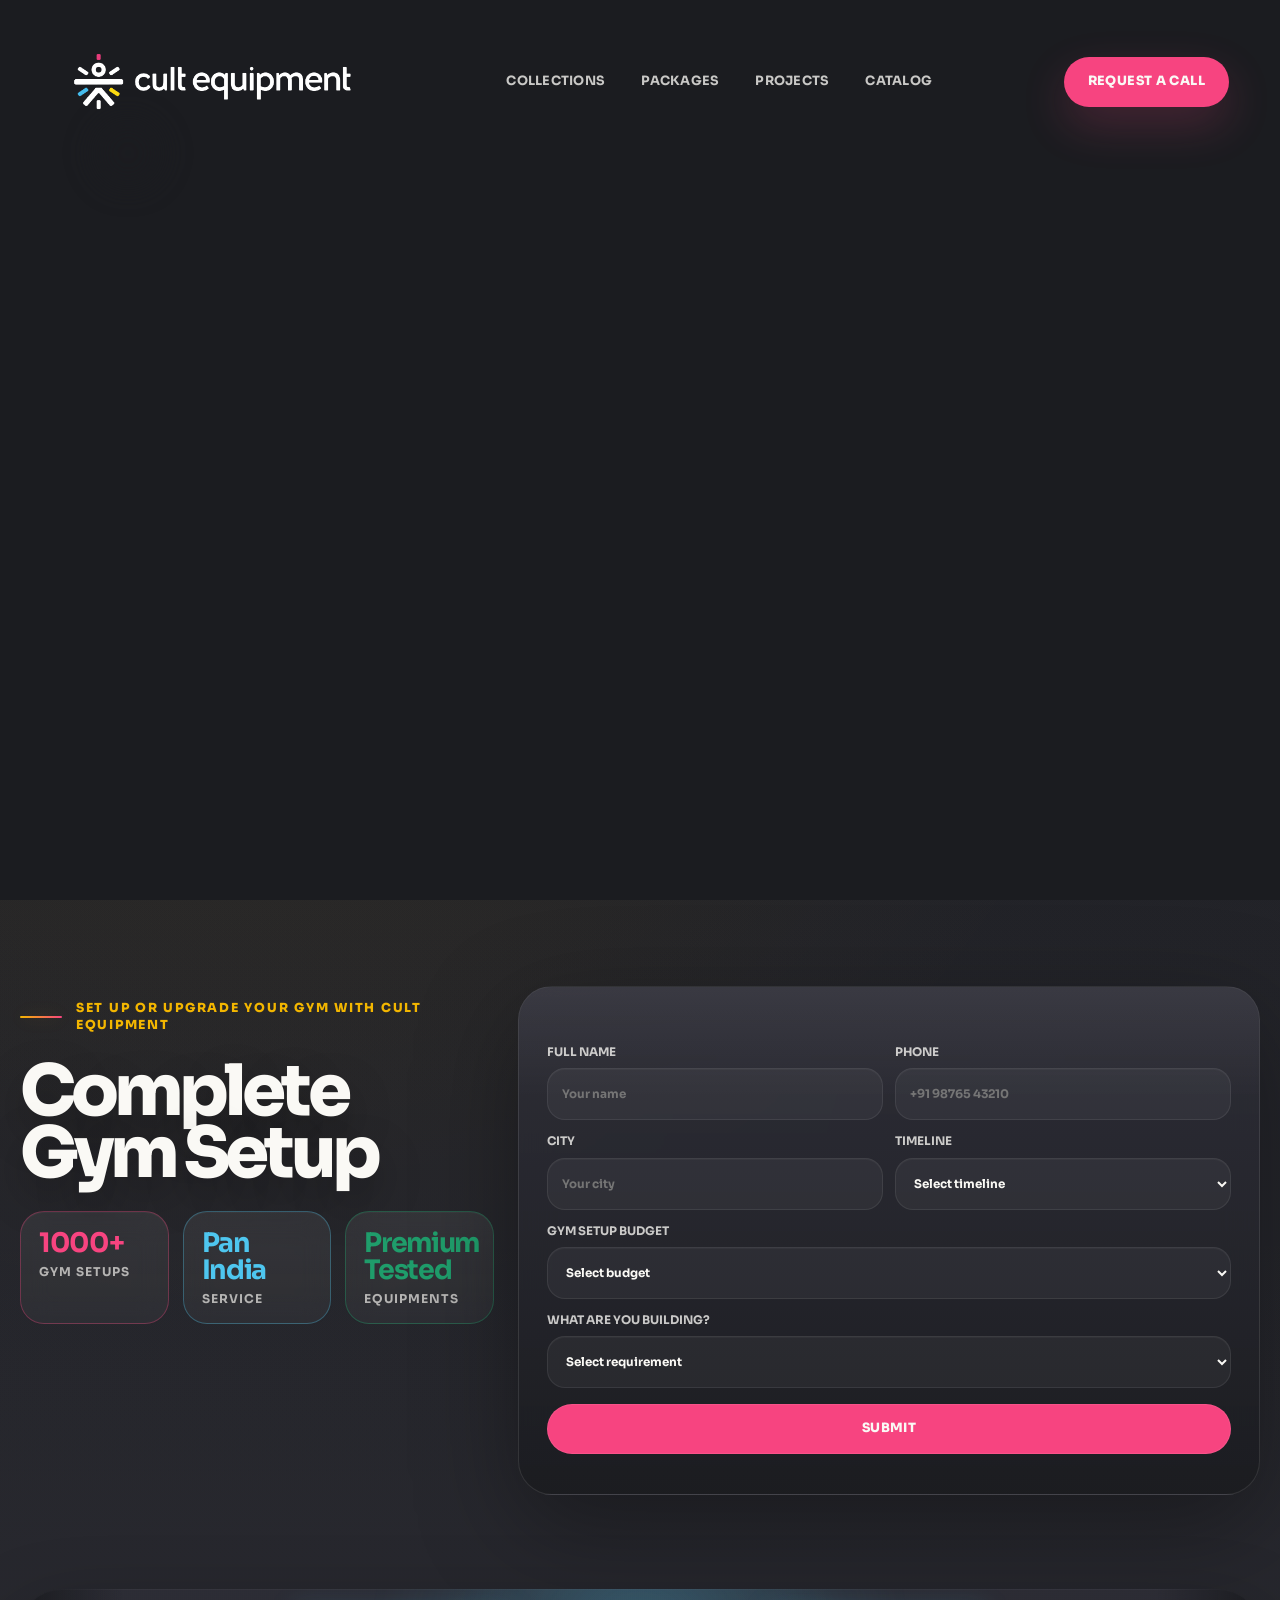
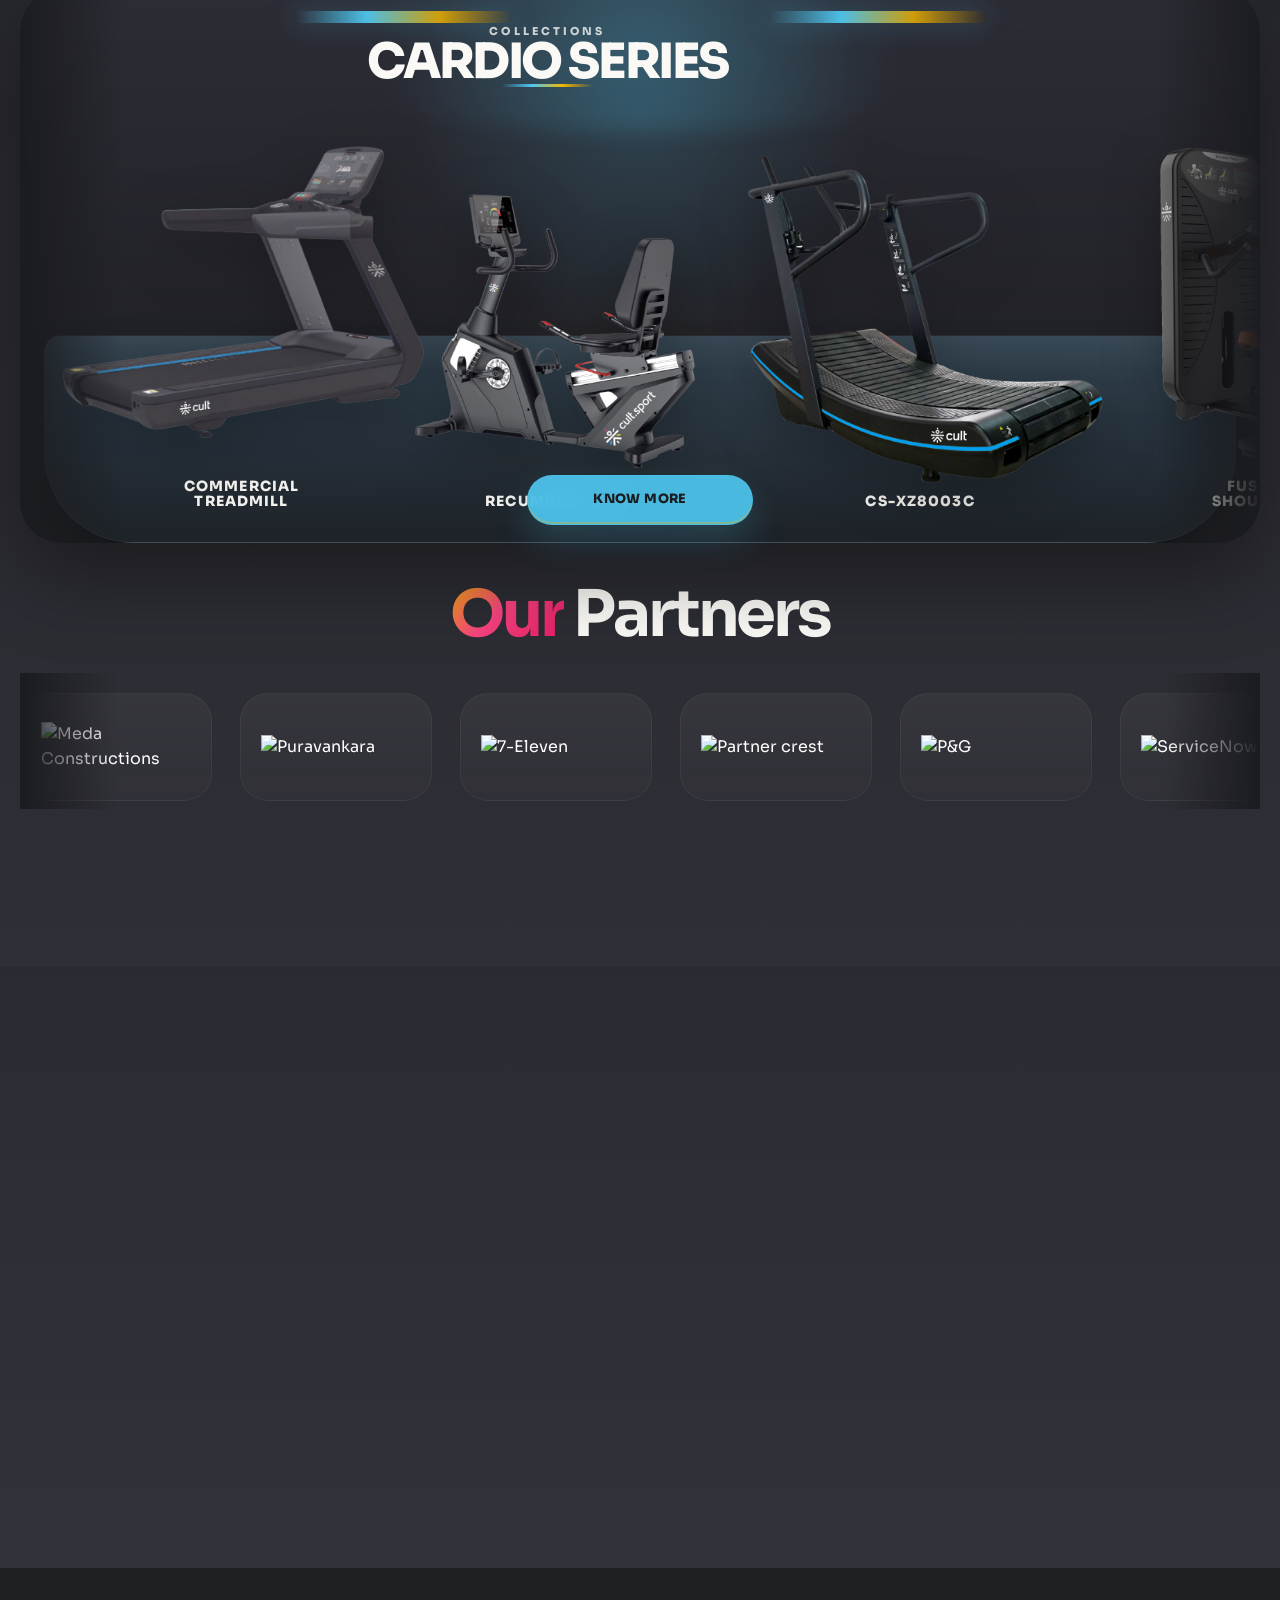
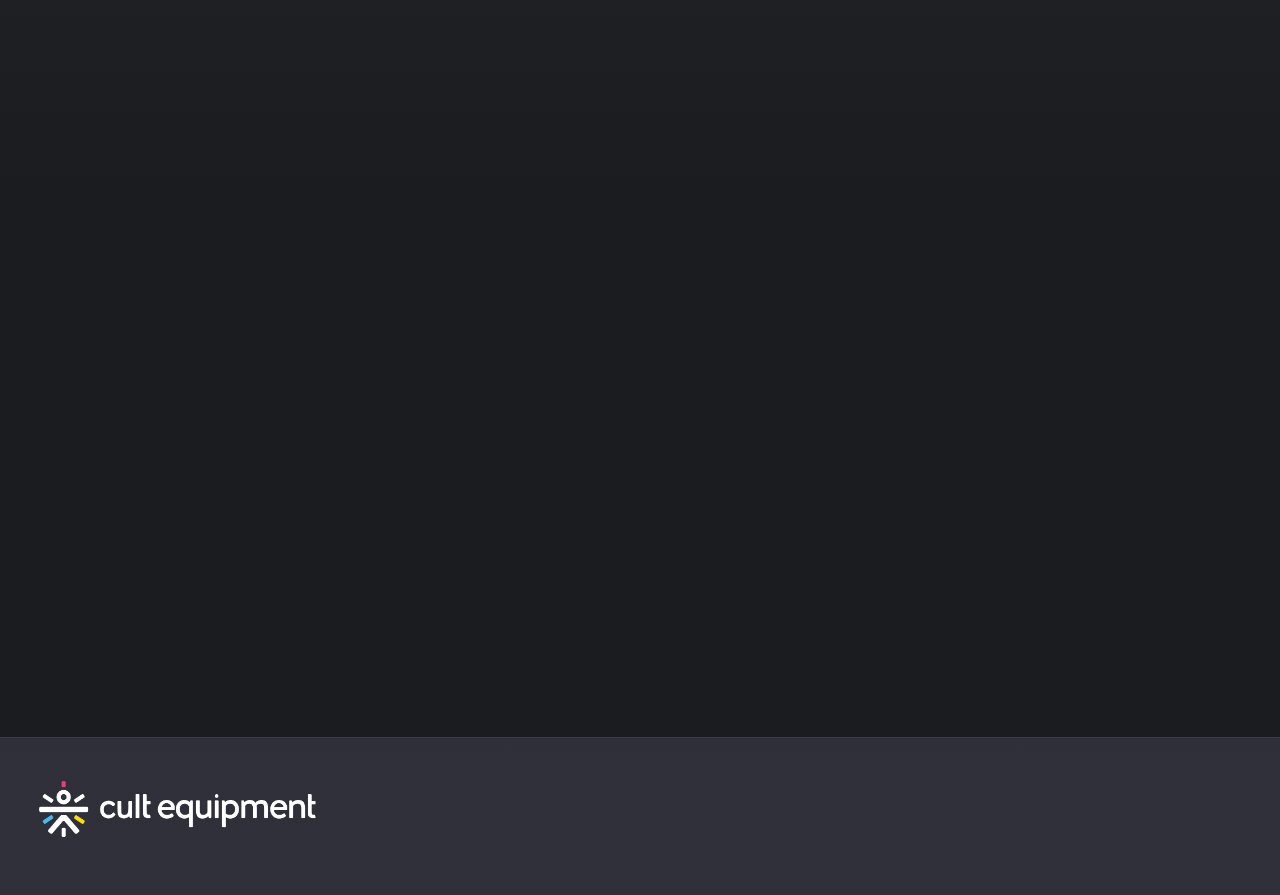
==== commit b7f9b807: "Add files via upload" ====
--- a/index.html
+++ b/index.html
@@ -21,7 +21,7 @@
       href="https://fonts.googleapis.com/css2?family=Space+Grotesk:wght@400;500;700&family=Sora:wght@400;500;600;700;800&display=swap"
       rel="stylesheet"
     />
-    <link rel="stylesheet" href="styles.css?v=20260624-3" />
+    <link rel="stylesheet" href="styles.css?v=20260625-4" />
     <script>
       window.dataLayer = window.dataLayer || [];
       function gtag(){dataLayer.push(arguments);}
@@ -106,7 +106,7 @@
                 id="lead-form"
                 name="wf-form-5-Min-Exploration-Form"
                 data-name="5 Min Exploration Form"
-                data-endpoint=""
+                data-endpoint="https://script.google.com/macros/s/AKfycbyNN_dBO5mjUy-ZxGNqYs30Nv6h0rQHg_uoAQ1hQL0wPqapC-a2eiV7n6gQvhUG-enlQQ/exec"
                 novalidate
               >
                 <div class="lead-grid">
@@ -295,25 +295,7 @@
       </footer>
     </div>
 
-    <a
-      class="whatsapp-float"
-      href="https://wa.me/917625030537?text=Hey%2C%20I%20have%20visited%20the%20website%20%2C%20Need%20more%20info%21"
-      target="_blank"
-      rel="noopener noreferrer"
-      aria-label="Chat on WhatsApp"
-    >
-      <svg viewBox="0 0 32 32" aria-hidden="true">
-        <path
-          fill="currentColor"
-          d="M19.11 17.54c-.27-.13-1.58-.78-1.82-.87-.24-.09-.42-.13-.59.13-.18.27-.68.87-.84 1.05-.15.18-.31.2-.58.07-.27-.13-1.13-.42-2.16-1.34-.8-.71-1.34-1.59-1.49-1.86-.16-.27-.02-.41.12-.54.12-.12.27-.31.4-.47.14-.16.18-.27.27-.45.09-.18.04-.34-.02-.47-.07-.13-.59-1.43-.81-1.97-.21-.5-.43-.43-.59-.44h-.5c-.18 0-.47.07-.71.34-.24.27-.93.91-.93 2.22s.95 2.58 1.08 2.76c.14.18 1.87 2.86 4.53 4.01.63.27 1.12.43 1.51.55.63.2 1.2.17 1.65.1.5-.07 1.58-.64 1.8-1.26.22-.62.22-1.15.16-1.26-.07-.11-.24-.18-.51-.31Z"
-        />
-        <path
-          fill="currentColor"
-          d="M16.01 3.2c-7.07 0-12.8 5.71-12.8 12.76 0 2.25.59 4.45 1.72 6.39L3 29l6.87-1.8a12.86 12.86 0 0 0 6.14 1.56h.01c7.06 0 12.79-5.72 12.79-12.77 0-3.42-1.33-6.64-3.74-9.04A12.7 12.7 0 0 0 16.01 3.2Zm0 23.41h-.01a10.7 10.7 0 0 1-5.45-1.49l-.39-.23-4.08 1.07 1.09-3.98-.25-.41a10.58 10.58 0 0 1-1.63-5.61c0-5.88 4.8-10.67 10.72-10.67 2.86 0 5.54 1.11 7.56 3.12a10.58 10.58 0 0 1 3.13 7.55c0 5.88-4.82 10.67-10.69 10.67Z"
-        />
-      </svg>
-    </a>
     <a class="mobile-sticky-cta" href="#lead-form-wrap">Request commercial call</a>
-    <script src="script.js?v=20260624-3"></script>
+    <script src="script.js?v=20260625-4"></script>
   </body>
 </html>
--- a/styles.css
+++ b/styles.css
@@ -65,6 +65,133 @@
   min-height: 100vh;
 }
 
+.thank-you-main {
+  min-height: 100svh;
+  display: grid;
+  place-items: center;
+  padding: 140px clamp(18px, 4vw, 52px) 64px;
+  background:
+    radial-gradient(circle at 18% 22%, rgba(78, 198, 239, 0.16), transparent 28%),
+    radial-gradient(circle at 82% 14%, rgba(247, 68, 128, 0.14), transparent 28%),
+    linear-gradient(180deg, rgba(27, 28, 32, 0.98), rgba(48, 48, 58, 0.96));
+}
+
+.thank-you-card {
+  position: relative;
+  width: min(840px, 100%);
+  padding: clamp(30px, 5.6vw, 66px);
+  overflow: hidden;
+  border: 1px solid rgba(250, 249, 245, 0.14);
+  border-radius: 38px;
+  background:
+    linear-gradient(135deg, rgba(250, 249, 245, 0.08), transparent 32%),
+    linear-gradient(145deg, rgba(48, 48, 58, 0.78), rgba(27, 28, 32, 0.96));
+  box-shadow: 0 34px 120px rgba(0, 0, 0, 0.44);
+  text-align: center;
+  backdrop-filter: blur(22px);
+}
+
+.thank-you-card::before {
+  content: "";
+  position: absolute;
+  inset: 18px;
+  pointer-events: none;
+  border: 1px solid rgba(250, 249, 245, 0.08);
+  border-radius: 28px;
+}
+
+.thank-you-mark {
+  display: grid;
+  place-items: center;
+  width: 58px;
+  height: 58px;
+  margin: 0 auto 20px;
+  border-radius: 999px;
+  color: var(--inverse);
+  background: linear-gradient(135deg, var(--focus), var(--warning));
+  box-shadow: 0 16px 46px rgba(78, 198, 239, 0.22);
+  font-size: 1.7rem;
+  font-weight: 900;
+}
+
+.thank-you-card h1 {
+  max-width: 720px;
+  margin: 10px auto 18px;
+  font-size: clamp(2.2rem, 4.8vw, 4.7rem);
+  line-height: 1.02;
+  letter-spacing: -0.075em;
+}
+
+.thank-you-card p {
+  max-width: 560px;
+  margin: 0 auto;
+  color: var(--muted);
+  font-size: clamp(1rem, 1.25vw, 1.16rem);
+}
+
+.thank-you-actions {
+  display: flex;
+  flex-wrap: wrap;
+  justify-content: center;
+  gap: 12px;
+  margin-top: 30px;
+}
+
+.thank-you-actions .button {
+  min-width: 190px;
+}
+
+.thank-you-actions .button.primary + .button.primary {
+  background: rgba(250, 249, 245, 0.08);
+  color: var(--text);
+  border-color: rgba(250, 249, 245, 0.12);
+  box-shadow: none;
+}
+
+.thank-you-whatsapp-note {
+  margin-top: 18px !important;
+  color: rgba(250, 249, 245, 0.8) !important;
+  font-size: 0.94rem !important;
+}
+
+@media (max-width: 720px) {
+  .thank-you-main {
+    padding: 116px 14px 34px;
+  }
+
+  .thank-you-card {
+    padding: 30px 18px 24px;
+    border-radius: 28px;
+  }
+
+  .thank-you-card::before {
+    inset: 10px;
+    border-radius: 22px;
+  }
+
+  .thank-you-mark {
+    width: 48px;
+    height: 48px;
+    margin-bottom: 16px;
+    font-size: 1.35rem;
+  }
+
+  .thank-you-card h1 {
+    font-size: clamp(2.05rem, 12vw, 3.1rem);
+    letter-spacing: -0.08em;
+  }
+
+  .thank-you-actions {
+    display: grid;
+    gap: 10px;
+  }
+
+  .thank-you-actions .button {
+    width: 100%;
+    min-width: 0;
+  }
+}
+
 .site-header {
   position: fixed;
   top: 18px;
@@ -224,6 +351,7 @@
 }
 
 .hero-video-only {
+  position: relative;
   min-height: 100svh;
   padding: 0;
   background: var(--inverse);
@@ -238,6 +366,21 @@
   background:
     linear-gradient(180deg, rgba(27, 28, 32, 0.08) 0%, rgba(27, 28, 32, 0.18) 52%, rgba(27, 28, 32, 0.58) 100%),
     linear-gradient(90deg, rgba(27, 28, 32, 0.22), rgba(27, 28, 32, 0.02), rgba(27, 28, 32, 0.2));
+}
+
+.hero-video-only::after {
+  content: "";
+  position: absolute;
+  top: clamp(76px, 12vh, 132px);
+  left: clamp(28px, 6vw, 118px);
+  z-index: 2;
+  width: clamp(76px, 8vw, 132px);
+  height: clamp(58px, 7vw, 116px);
+  pointer-events: none;
+  border-radius: 999px;
+  background:
+    radial-gradient(circle, rgba(27, 28, 32, 0.62) 0%, rgba(27, 28, 32, 0.5) 36%, rgba(27, 28, 32, 0) 72%);
+  filter: blur(10px);
 }
 
 .hero-grid {
@@ -1800,8 +1943,22 @@
   }
 
   .hero-video-only {
-    min-height: 100svh;
+    min-height: 58svh;
+    height: 58svh;
+    max-height: 440px;
     padding: 0;
+  }
+
+  .hero-video-only .hero-video {
+    object-position: center center;
+  }
+
+  .hero-video-only::after {
+    top: 58px;
+    left: 20px;
+    width: 82px;
+    height: 68px;
+    filter: blur(12px);
   }
 
   .equipment-slider-section {
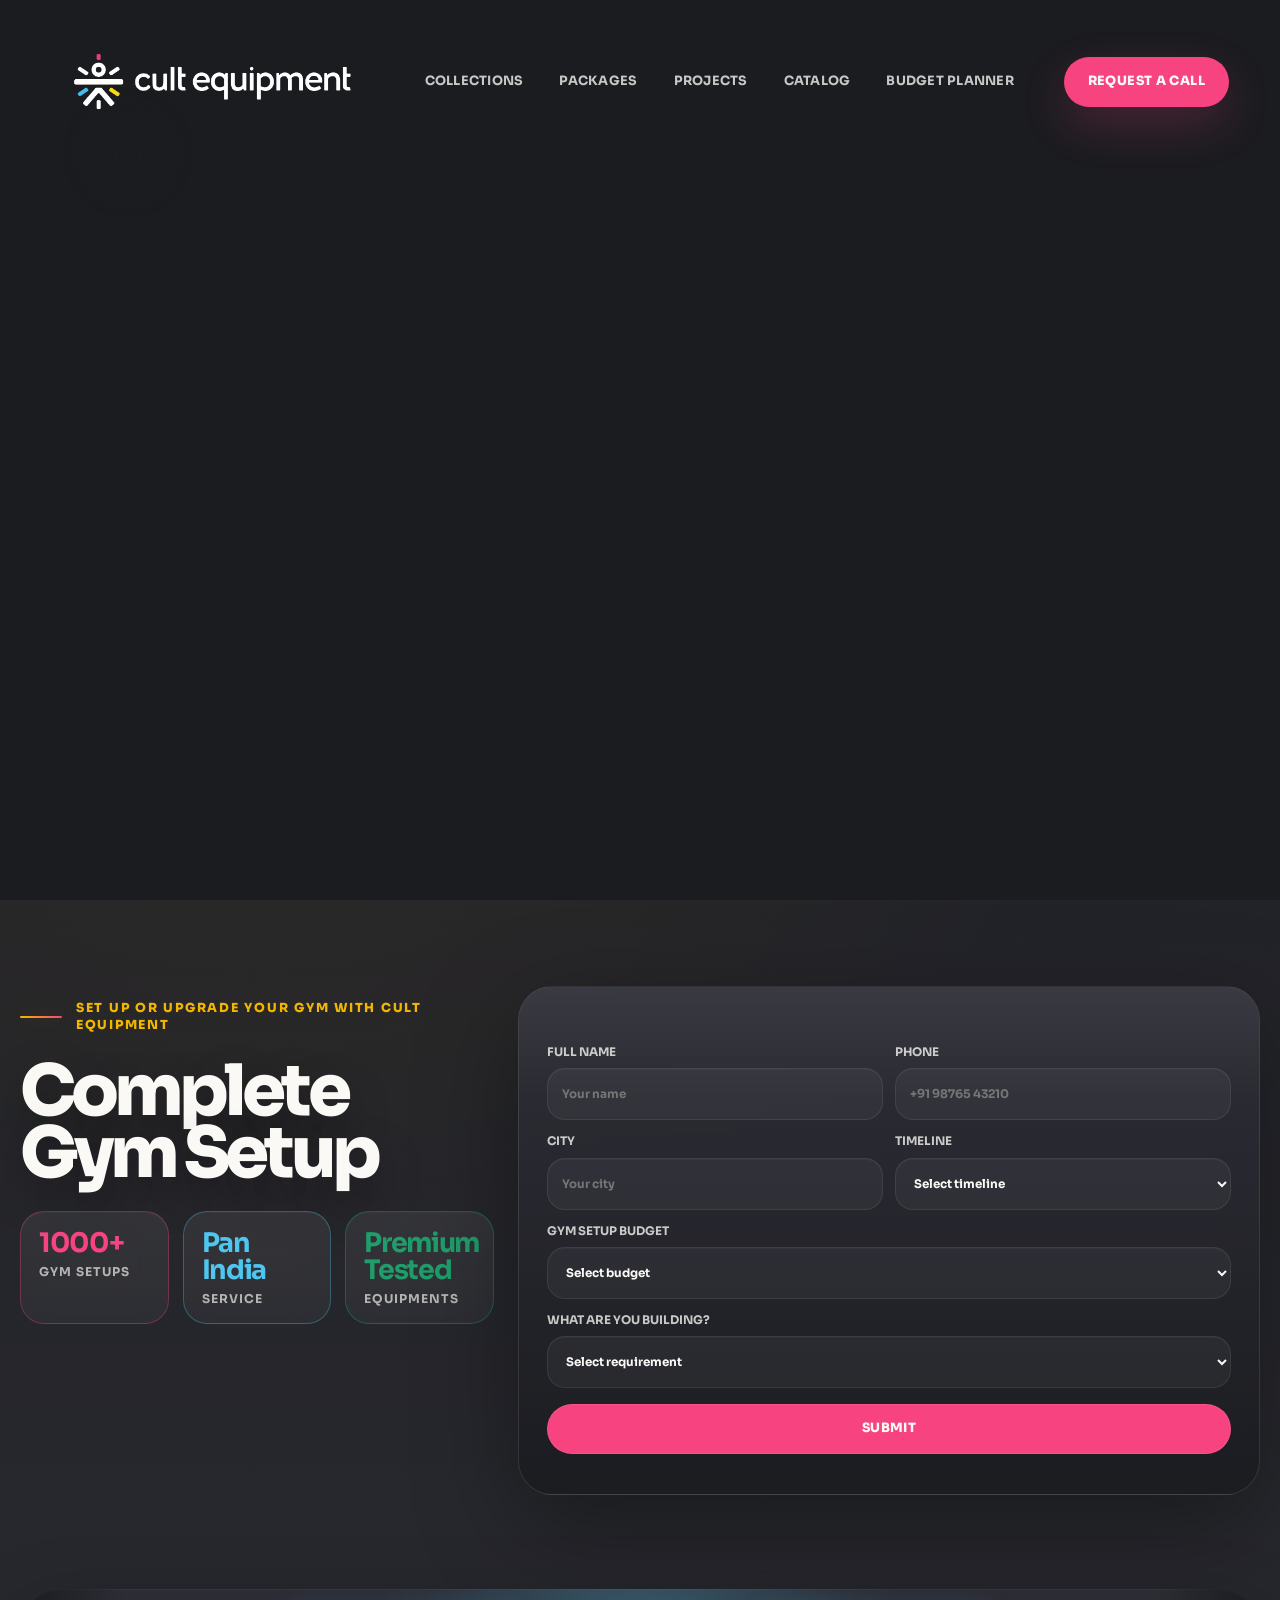
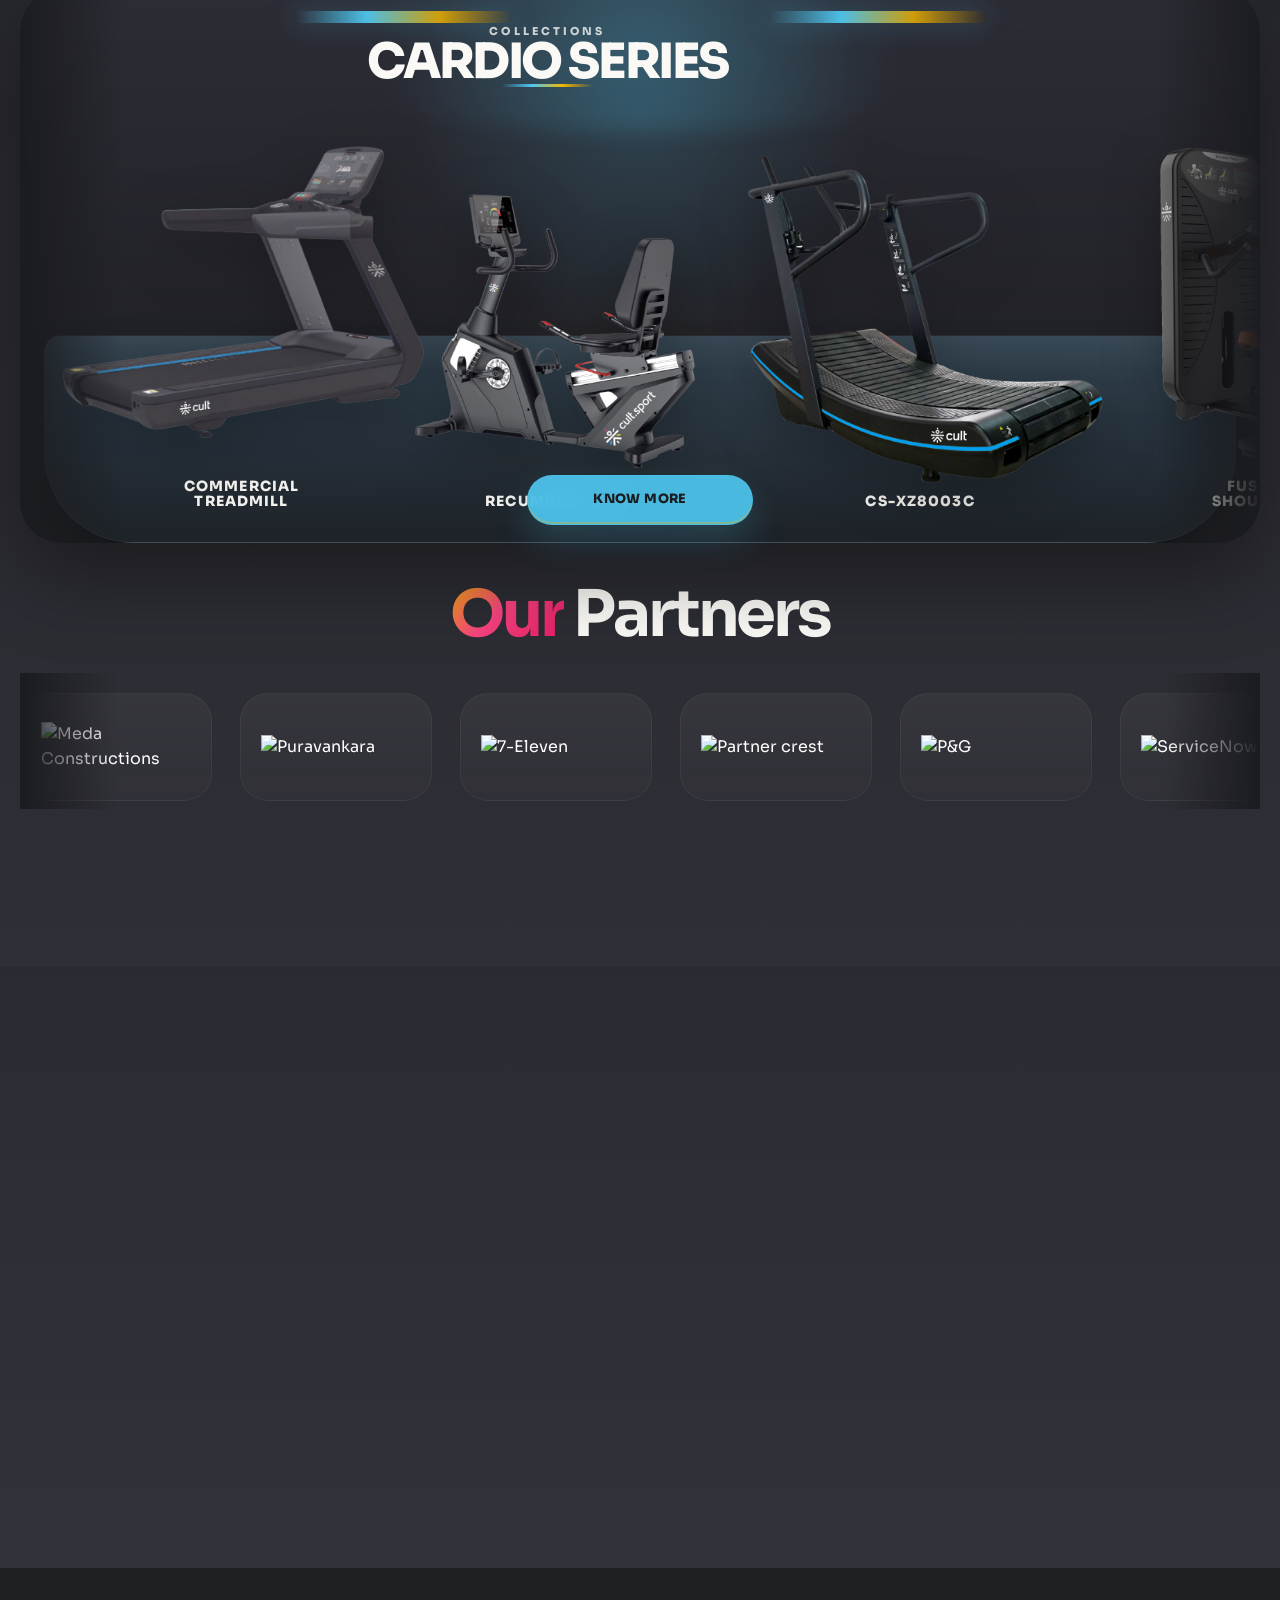
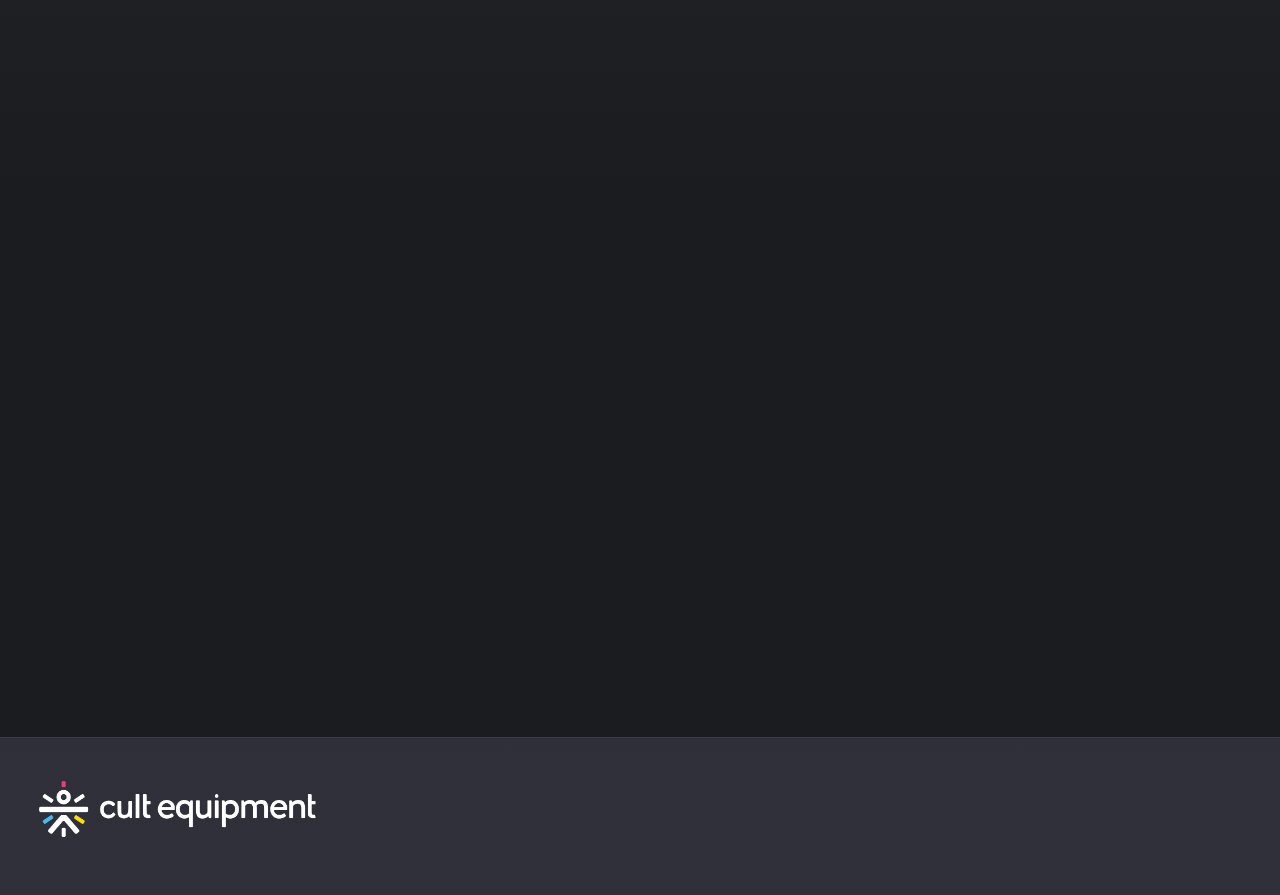
==== commit e01eda61: "Add files via upload" ====
--- a/index.html
+++ b/index.html
@@ -21,7 +21,7 @@
       href="https://fonts.googleapis.com/css2?family=Space+Grotesk:wght@400;500;700&family=Sora:wght@400;500;600;700;800&display=swap"
       rel="stylesheet"
     />
-    <link rel="stylesheet" href="styles.css?v=20260625-4" />
+    <link rel="stylesheet" href="styles.css?v=20260625-6" />
     <script>
       window.dataLayer = window.dataLayer || [];
       function gtag(){dataLayer.push(arguments);}
@@ -69,6 +69,7 @@
           <a class="nav-link nav-link-packages" href="#packages">Packages</a>
           <a class="nav-link nav-link-projects" href="#owners">Projects</a>
           <a class="nav-link nav-link-catalog" href="catalog.html">Catalog</a>
+          <a class="nav-link nav-link-planner" href="budget-planner.html">Budget Planner</a>
         </nav>
         <a class="nav-cta" href="#lead-form-wrap">Request a call</a>
       </header>
--- a/styles.css
+++ b/styles.css
@@ -69,24 +69,25 @@
   min-height: 100svh;
   display: grid;
   place-items: center;
-  padding: 140px clamp(18px, 4vw, 52px) 64px;
+  padding: 122px clamp(18px, 4vw, 52px) 52px;
   background:
-    radial-gradient(circle at 18% 22%, rgba(78, 198, 239, 0.16), transparent 28%),
-    radial-gradient(circle at 82% 14%, rgba(247, 68, 128, 0.14), transparent 28%),
-    linear-gradient(180deg, rgba(27, 28, 32, 0.98), rgba(48, 48, 58, 0.96));
+    radial-gradient(circle at 18% 20%, rgba(78, 198, 239, 0.14), transparent 30%),
+    radial-gradient(circle at 82% 16%, rgba(247, 68, 128, 0.12), transparent 30%),
+    radial-gradient(circle at 50% 88%, rgba(243, 182, 0, 0.08), transparent 34%),
+    linear-gradient(180deg, rgba(27, 28, 32, 0.99), rgba(34, 34, 42, 0.98));
 }
 
 .thank-you-card {
   position: relative;
-  width: min(840px, 100%);
-  padding: clamp(30px, 5.6vw, 66px);
+  width: min(760px, 100%);
+  padding: clamp(26px, 4.2vw, 48px);
   overflow: hidden;
   border: 1px solid rgba(250, 249, 245, 0.14);
-  border-radius: 38px;
+  border-radius: 32px;
   background:
-    linear-gradient(135deg, rgba(250, 249, 245, 0.08), transparent 32%),
-    linear-gradient(145deg, rgba(48, 48, 58, 0.78), rgba(27, 28, 32, 0.96));
-  box-shadow: 0 34px 120px rgba(0, 0, 0, 0.44);
+    linear-gradient(135deg, rgba(250, 249, 245, 0.07), transparent 34%),
+    linear-gradient(145deg, rgba(48, 48, 58, 0.72), rgba(27, 28, 32, 0.98));
+  box-shadow: 0 28px 86px rgba(0, 0, 0, 0.42);
   text-align: center;
   backdrop-filter: blur(22px);
 }
@@ -94,51 +95,67 @@
 .thank-you-card::before {
   content: "";
   position: absolute;
-  inset: 18px;
+  inset: 14px;
   pointer-events: none;
   border: 1px solid rgba(250, 249, 245, 0.08);
-  border-radius: 28px;
+  border-radius: 24px;
 }
 
 .thank-you-mark {
   display: grid;
   place-items: center;
-  width: 58px;
-  height: 58px;
-  margin: 0 auto 20px;
+  width: 48px;
+  height: 48px;
+  margin: 0 auto 18px;
   border-radius: 999px;
   color: var(--inverse);
   background: linear-gradient(135deg, var(--focus), var(--warning));
-  box-shadow: 0 16px 46px rgba(78, 198, 239, 0.22);
-  font-size: 1.7rem;
+  box-shadow: 0 16px 34px rgba(0, 0, 0, 0.3);
+  font-size: 1.45rem;
   font-weight: 900;
 }
 
+.thank-you-card .consult-intro {
+  font-size: clamp(0.82rem, 1vw, 0.96rem);
+  letter-spacing: 0.22em;
+}
+
 .thank-you-card h1 {
-  max-width: 720px;
-  margin: 10px auto 18px;
-  font-size: clamp(2.2rem, 4.8vw, 4.7rem);
-  line-height: 1.02;
-  letter-spacing: -0.075em;
+  max-width: 660px;
+  margin: 12px auto 16px;
+  font-family: "Space Grotesk", "Aptos Display", sans-serif;
+  font-size: clamp(2rem, 3.6vw, 3.65rem);
+  line-height: 1.05;
+  letter-spacing: -0.06em;
 }
 
 .thank-you-card p {
-  max-width: 560px;
+  max-width: 520px;
   margin: 0 auto;
   color: var(--muted);
-  font-size: clamp(1rem, 1.25vw, 1.16rem);
+  font-size: clamp(0.95rem, 1.08vw, 1.06rem);
+  line-height: 1.55;
 }
 
 .thank-you-actions {
   display: flex;
   flex-wrap: wrap;
   justify-content: center;
-  gap: 12px;
-  margin-top: 30px;
+  gap: 10px;
+  margin-top: 26px;
 }
 
 .thank-you-actions .button {
-  min-width: 190px;
+  min-width: 172px;
+  min-height: 48px;
+  padding-inline: 22px;
+  font-size: 0.78rem;
+}
+
+.thank-you-actions .thank-you-whatsapp {
+  background: var(--success);
+  color: var(--page);
+  box-shadow: 0 16px 38px rgba(31, 157, 107, 0.22);
 }
 
 .thank-you-actions .button.primary + .button.primary {
@@ -156,29 +173,29 @@
 
 @media (max-width: 720px) {
   .thank-you-main {
-    padding: 116px 14px 34px;
+    padding: 104px 14px 30px;
   }
 
   .thank-you-card {
-    padding: 30px 18px 24px;
-    border-radius: 28px;
+    padding: 26px 17px 22px;
+    border-radius: 26px;
   }
 
   .thank-you-card::before {
     inset: 10px;
-    border-radius: 22px;
+    border-radius: 20px;
   }
 
   .thank-you-mark {
-    width: 48px;
-    height: 48px;
-    margin-bottom: 16px;
-    font-size: 1.35rem;
+    width: 42px;
+    height: 42px;
+    margin-bottom: 14px;
+    font-size: 1.2rem;
   }
 
   .thank-you-card h1 {
-    font-size: clamp(2.05rem, 12vw, 3.1rem);
-    letter-spacing: -0.08em;
+    font-size: clamp(1.85rem, 9.6vw, 2.55rem);
+    letter-spacing: -0.065em;
   }
 
   .thank-you-actions {
@@ -1925,16 +1942,20 @@
     order: 1;
   }
 
+  .nav-link-planner {
+    order: 2;
+  }
+
   .nav-link-collections {
-    order: 2;
+    order: 3;
   }
 
   .nav-link-packages {
-    order: 3;
+    order: 4;
   }
 
   .nav-link-projects {
-    order: 4;
+    order: 5;
   }
 
   .hero {
@@ -3006,3 +3027,350 @@
     font-size: 0.66rem;
   }
 }
+
+.planner-page {
+  background:
+    radial-gradient(circle at 14% 16%, rgba(78, 198, 239, 0.12), transparent 28%),
+    radial-gradient(circle at 86% 10%, rgba(247, 68, 128, 0.1), transparent 26%),
+    linear-gradient(180deg, var(--inverse), #111217 48%, #0d0e12);
+  color: var(--text);
+}
+
+.planner-main {
+  width: min(1440px, 100%);
+  margin: 0 auto;
+  padding: 150px clamp(16px, 3vw, 32px) 72px;
+}
+
+.planner-hero,
+.planner-output {
+  border: 1px solid rgba(250, 249, 245, 0.1);
+  border-radius: 34px;
+  background:
+    linear-gradient(135deg, rgba(250, 249, 245, 0.06), transparent 34%),
+    linear-gradient(145deg, rgba(27, 28, 32, 0.9), rgba(18, 19, 24, 0.98));
+  box-shadow: 0 32px 90px rgba(0, 0, 0, 0.34);
+}
+
+.planner-hero {
+  display: grid;
+  grid-template-columns: minmax(0, 1.05fr) minmax(340px, 0.72fr);
+  gap: clamp(24px, 4vw, 58px);
+  align-items: center;
+  padding: clamp(28px, 5vw, 70px);
+}
+
+.planner-hero h1 {
+  max-width: 850px;
+  margin: 16px 0 20px;
+  font-family: "Space Grotesk", "Aptos Display", sans-serif;
+  font-size: clamp(2.35rem, 5.4vw, 5.6rem);
+  line-height: 0.94;
+  letter-spacing: -0.075em;
+}
+
+.planner-hero p:not(.consult-intro) {
+  max-width: 720px;
+  color: var(--muted);
+  font-size: clamp(1rem, 1.35vw, 1.22rem);
+  line-height: 1.65;
+}
+
+.planner-card {
+  display: grid;
+  gap: 18px;
+  padding: clamp(20px, 3vw, 34px);
+  border: 1px solid rgba(250, 249, 245, 0.12);
+  border-radius: 28px;
+  background:
+    radial-gradient(circle at 18% 0, rgba(78, 198, 239, 0.12), transparent 38%),
+    rgba(250, 249, 245, 0.055);
+}
+
+.planner-card label {
+  display: grid;
+  gap: 8px;
+  color: var(--text);
+  font-size: 0.82rem;
+  font-weight: 800;
+  letter-spacing: -0.04em;
+  text-transform: uppercase;
+}
+
+.planner-card input {
+  width: 100%;
+  min-height: 58px;
+  border: 1px solid rgba(250, 249, 245, 0.12);
+  border-radius: 18px;
+  background: rgba(250, 249, 245, 0.07);
+  color: var(--text);
+  font: inherit;
+  font-size: 1rem;
+  font-weight: 700;
+  padding: 0 18px;
+  outline: none;
+}
+
+.planner-card input:focus {
+  border-color: rgba(78, 198, 239, 0.62);
+  box-shadow: 0 0 0 4px rgba(78, 198, 239, 0.12);
+}
+
+.planner-card p {
+  margin: 0;
+  color: var(--muted);
+  font-size: 0.86rem;
+  line-height: 1.55;
+}
+
+.planner-output {
+  margin-top: 28px;
+  padding: clamp(22px, 4vw, 46px);
+}
+
+.planner-output[hidden] {
+  display: none;
+}
+
+.planner-output-head,
+.planner-list-head {
+  display: flex;
+  align-items: center;
+  justify-content: space-between;
+  gap: 16px;
+}
+
+.planner-output-head h2 {
+  margin: 6px 0 0;
+  font-size: clamp(2rem, 4vw, 4rem);
+  line-height: 0.98;
+  letter-spacing: -0.07em;
+}
+
+.planner-summary-grid {
+  display: grid;
+  grid-template-columns: repeat(4, minmax(0, 1fr));
+  gap: 14px;
+  margin-top: 28px;
+}
+
+.planner-summary-card {
+  min-height: 132px;
+  padding: 20px;
+  border: 1px solid rgba(250, 249, 245, 0.1);
+  border-radius: 24px;
+  background: rgba(250, 249, 245, 0.055);
+}
+
+.planner-summary-card span,
+.planner-summary-card small,
+.planner-item span,
+.planner-item p {
+  color: var(--muted);
+}
+
+.planner-summary-card span {
+  display: block;
+  font-size: 0.78rem;
+  font-weight: 800;
+  letter-spacing: 0.1em;
+  text-transform: uppercase;
+}
+
+.planner-summary-card strong {
+  display: block;
+  margin-top: 14px;
+  font-size: clamp(1.35rem, 2vw, 2rem);
+  letter-spacing: -0.05em;
+}
+
+.planner-summary-card small {
+  display: block;
+  margin-top: 8px;
+  font-size: 0.82rem;
+  font-weight: 800;
+  text-transform: uppercase;
+}
+
+.planner-rule-strip {
+  display: flex;
+  flex-wrap: wrap;
+  gap: 10px;
+  margin: 24px 0;
+}
+
+.planner-rule-strip span {
+  padding: 10px 14px;
+  border: 1px solid rgba(250, 249, 245, 0.1);
+  border-radius: 999px;
+  background: rgba(250, 249, 245, 0.06);
+  color: var(--focus);
+  font-size: 0.8rem;
+  font-weight: 900;
+  text-transform: uppercase;
+}
+
+.planner-columns {
+  display: grid;
+  grid-template-columns: repeat(2, minmax(0, 1fr));
+  gap: 18px;
+}
+
+.planner-list-card {
+  padding: clamp(18px, 2.3vw, 28px);
+  border: 1px solid rgba(250, 249, 245, 0.1);
+  border-radius: 28px;
+  background: rgba(250, 249, 245, 0.045);
+}
+
+.planner-list-head {
+  margin-bottom: 18px;
+}
+
+.planner-list-head h3 {
+  margin: 0;
+  font-size: clamp(1.35rem, 2vw, 2rem);
+  letter-spacing: -0.05em;
+}
+
+.planner-list-head span {
+  color: var(--warning);
+  font-size: 1rem;
+  font-weight: 900;
+}
+
+.planner-items {
+  display: grid;
+  gap: 12px;
+}
+
+.planner-item {
+  display: grid;
+  grid-template-columns: 86px minmax(0, 1fr) auto;
+  gap: 14px;
+  align-items: center;
+  padding: 12px;
+  border: 1px solid rgba(250, 249, 245, 0.08);
+  border-radius: 20px;
+  background: rgba(250, 249, 245, 0.06);
+}
+
+.planner-item img {
+  width: 86px;
+  height: 72px;
+  object-fit: contain;
+  border-radius: 14px;
+  background: rgba(250, 249, 245, 0.94);
+}
+
+.planner-item h4 {
+  margin: 4px 0 4px;
+  font-size: 1rem;
+  line-height: 1.18;
+  letter-spacing: -0.04em;
+}
+
+.planner-item span,
+.planner-item p {
+  margin: 0;
+  font-size: 0.78rem;
+  font-weight: 800;
+  line-height: 1.35;
+}
+
+.planner-item strong {
+  display: grid;
+  place-items: center;
+  width: 42px;
+  height: 42px;
+  border-radius: 999px;
+  background: var(--focus);
+  color: var(--inverse);
+  font-size: 0.9rem;
+}
+
+.planner-empty,
+.planner-note {
+  color: var(--muted);
+  line-height: 1.6;
+}
+
+.planner-note {
+  margin-top: 20px;
+  padding: 18px 20px;
+  border: 1px solid rgba(78, 198, 239, 0.18);
+  border-radius: 22px;
+  background: rgba(78, 198, 239, 0.07);
+  font-size: 0.96rem;
+}
+
+@media (max-width: 980px) {
+  .planner-hero,
+  .planner-columns {
+    grid-template-columns: 1fr;
+  }
+
+  .planner-summary-grid {
+    grid-template-columns: repeat(2, minmax(0, 1fr));
+  }
+}
+
+@media (max-width: 720px) {
+  .planner-main {
+    padding: 118px 12px 44px;
+  }
+
+  .planner-hero,
+  .planner-output {
+    border-radius: 26px;
+  }
+
+  .planner-hero {
+    padding: 22px 16px;
+  }
+
+  .planner-hero h1 {
+    font-size: clamp(2.2rem, 13vw, 3.4rem);
+  }
+
+  .planner-output {
+    padding: 18px 14px;
+  }
+
+  .planner-output-head {
+    align-items: flex-start;
+    flex-direction: column;
+  }
+
+  .planner-output-head .button {
+    width: 100%;
+  }
+
+  .planner-summary-grid {
+    grid-template-columns: 1fr;
+  }
+
+  .planner-summary-card {
+    min-height: 112px;
+  }
+
+  .planner-list-head {
+    align-items: flex-start;
+    flex-direction: column;
+  }
+
+  .planner-item {
+    grid-template-columns: 72px minmax(0, 1fr) 38px;
+    gap: 10px;
+    padding: 10px;
+  }
+
+  .planner-item img {
+    width: 72px;
+    height: 62px;
+  }
+
+  .planner-item h4 {
+    font-size: 0.9rem;
+  }
+}
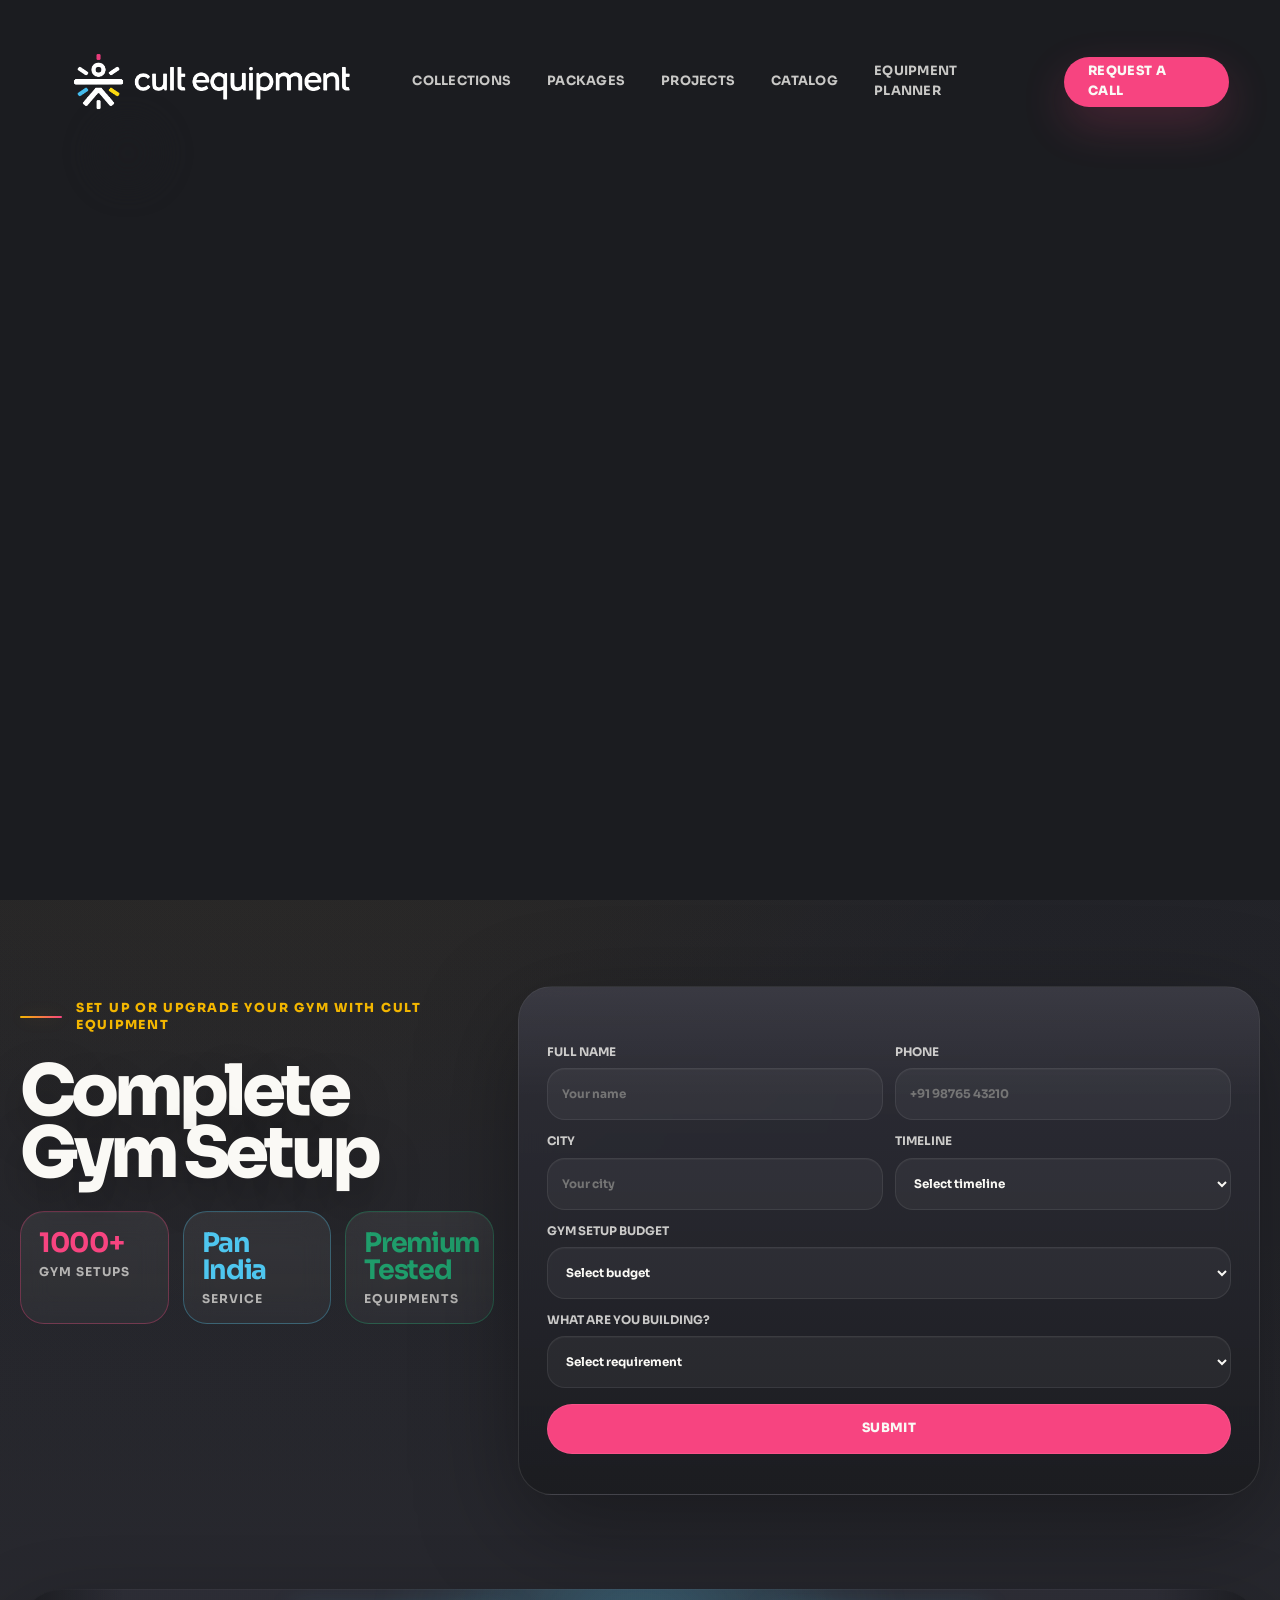
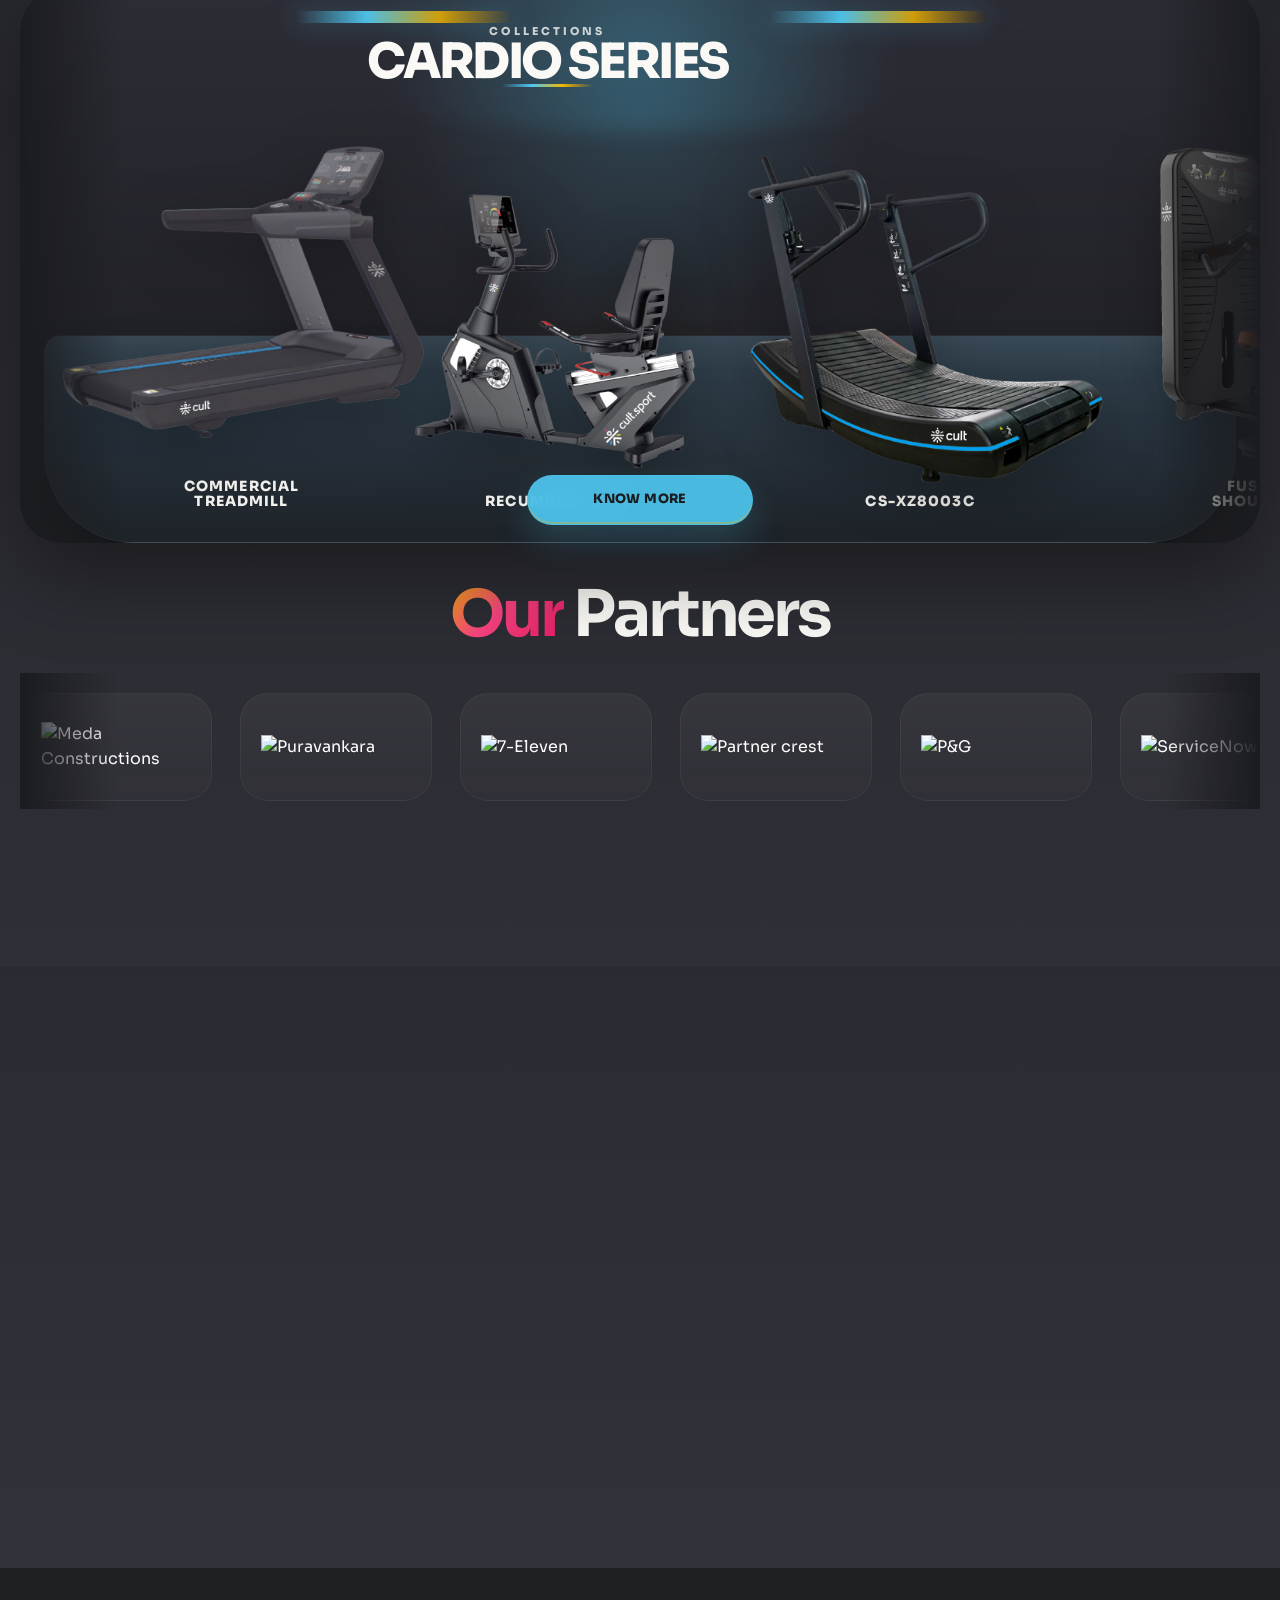
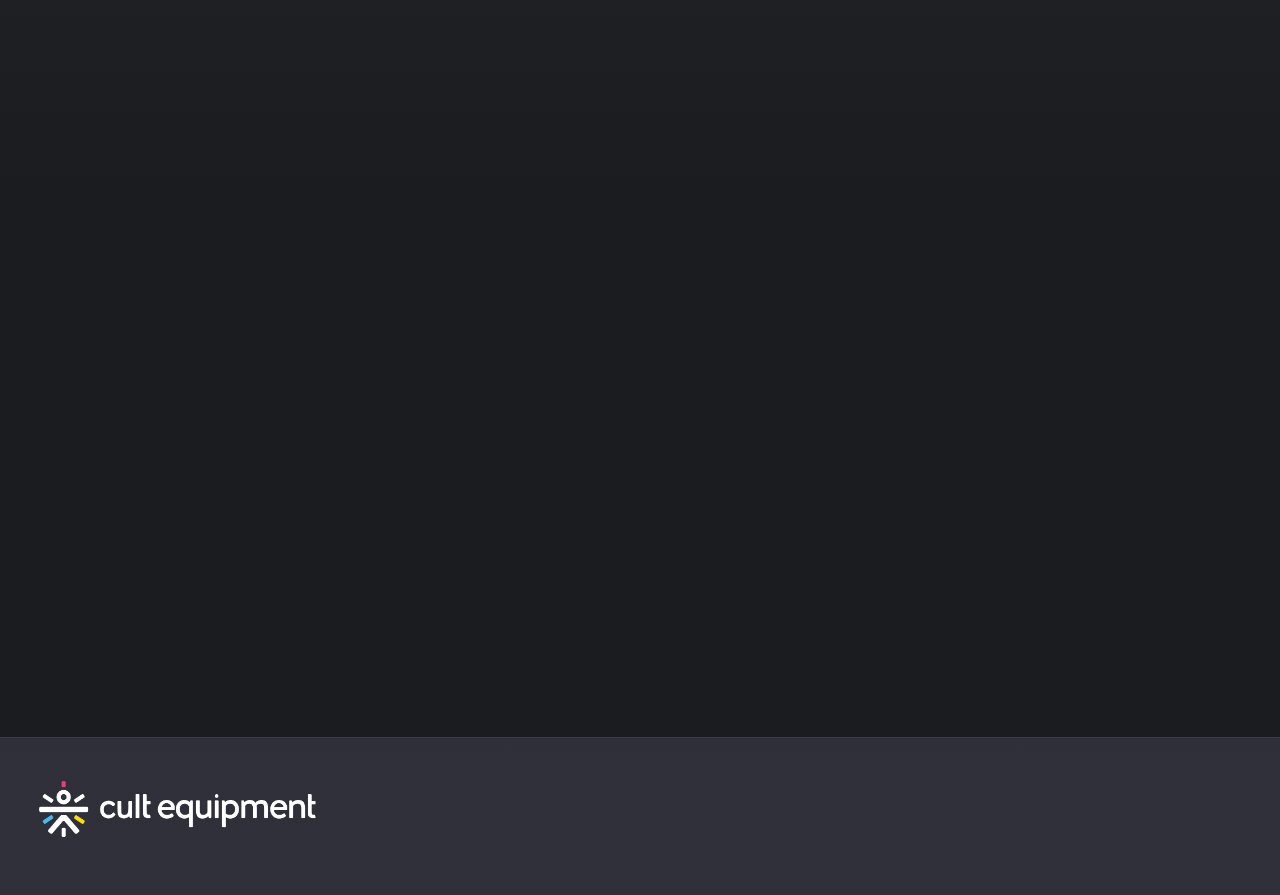
==== commit c660bf59: "Add files via upload" ====
--- a/index.html
+++ b/index.html
@@ -21,7 +21,7 @@
       href="https://fonts.googleapis.com/css2?family=Space+Grotesk:wght@400;500;700&family=Sora:wght@400;500;600;700;800&display=swap"
       rel="stylesheet"
     />
-    <link rel="stylesheet" href="styles.css?v=20260625-6" />
+    <link rel="stylesheet" href="styles.css?v=20260707-1" />
     <script>
       window.dataLayer = window.dataLayer || [];
       function gtag(){dataLayer.push(arguments);}
@@ -69,7 +69,7 @@
           <a class="nav-link nav-link-packages" href="#packages">Packages</a>
           <a class="nav-link nav-link-projects" href="#owners">Projects</a>
           <a class="nav-link nav-link-catalog" href="catalog.html">Catalog</a>
-          <a class="nav-link nav-link-planner" href="budget-planner.html">Budget Planner</a>
+          <a class="nav-link nav-link-planner" href="budget-planner.html">Equipment Planner</a>
         </nav>
         <a class="nav-cta" href="#lead-form-wrap">Request a call</a>
       </header>
--- a/styles.css
+++ b/styles.css
@@ -3039,17 +3039,18 @@
 .planner-main {
   width: min(1440px, 100%);
   margin: 0 auto;
-  padding: 150px clamp(16px, 3vw, 32px) 72px;
+  padding: 140px clamp(16px, 3vw, 32px) 72px;
 }
 
 .planner-hero,
 .planner-output {
-  border: 1px solid rgba(250, 249, 245, 0.1);
+  border: 1px solid rgba(250, 249, 245, 0.12);
   border-radius: 34px;
   background:
-    linear-gradient(135deg, rgba(250, 249, 245, 0.06), transparent 34%),
-    linear-gradient(145deg, rgba(27, 28, 32, 0.9), rgba(18, 19, 24, 0.98));
-  box-shadow: 0 32px 90px rgba(0, 0, 0, 0.34);
+    radial-gradient(circle at 16% 18%, rgba(78, 198, 239, 0.16), transparent 34%),
+    radial-gradient(circle at 96% 4%, rgba(243, 182, 0, 0.1), transparent 28%),
+    linear-gradient(145deg, rgba(29, 30, 37, 0.96), rgba(17, 18, 23, 0.99));
+  box-shadow: 0 32px 90px rgba(0, 0, 0, 0.36);
 }
 
 .planner-hero {
@@ -3057,16 +3058,29 @@
   grid-template-columns: minmax(0, 1.05fr) minmax(340px, 0.72fr);
   gap: clamp(24px, 4vw, 58px);
   align-items: center;
-  padding: clamp(28px, 5vw, 70px);
+  padding: clamp(34px, 5vw, 66px);
 }
 
 .planner-hero h1 {
-  max-width: 850px;
-  margin: 16px 0 20px;
+  max-width: 650px;
+  margin: 18px 0 0;
   font-family: "Space Grotesk", "Aptos Display", sans-serif;
-  font-size: clamp(2.35rem, 5.4vw, 5.6rem);
-  line-height: 0.94;
-  letter-spacing: -0.075em;
+  font-size: clamp(2rem, 3.55vw, 3.8rem);
+  line-height: 1.02;
+  letter-spacing: -0.06em;
+}
+
+.planner-hero .consult-intro {
+  gap: 12px;
+  color: var(--focus);
+  font-size: clamp(0.9rem, 1vw, 1.08rem);
+  letter-spacing: 0.11em;
+  text-shadow: 0 0 22px rgba(78, 198, 239, 0.16);
+}
+
+.planner-hero .consult-intro::before {
+  background: linear-gradient(90deg, var(--warning), var(--focus));
+  box-shadow: 0 0 22px rgba(78, 198, 239, 0.2);
 }
 
 .planner-hero p:not(.consult-intro) {
@@ -3078,13 +3092,14 @@
 
 .planner-card {
   display: grid;
-  gap: 18px;
+  gap: 16px;
   padding: clamp(20px, 3vw, 34px);
   border: 1px solid rgba(250, 249, 245, 0.12);
-  border-radius: 28px;
+  border-radius: 30px;
   background:
-    radial-gradient(circle at 18% 0, rgba(78, 198, 239, 0.12), transparent 38%),
-    rgba(250, 249, 245, 0.055);
+    radial-gradient(circle at 18% 0, rgba(78, 198, 239, 0.15), transparent 38%),
+    linear-gradient(180deg, rgba(250, 249, 245, 0.075), rgba(250, 249, 245, 0.04));
+  box-shadow: inset 0 1px 0 rgba(250, 249, 245, 0.08);
 }
 
 .planner-card label {
@@ -3099,10 +3114,10 @@
 
 .planner-card input {
   width: 100%;
-  min-height: 58px;
+  min-height: 60px;
   border: 1px solid rgba(250, 249, 245, 0.12);
-  border-radius: 18px;
-  background: rgba(250, 249, 245, 0.07);
+  border-radius: 20px;
+  background: rgba(10, 13, 16, 0.35);
   color: var(--text);
   font: inherit;
   font-size: 1rem;
@@ -3124,7 +3139,7 @@
 }
 
 .planner-output {
-  margin-top: 28px;
+  margin-top: 24px;
   padding: clamp(22px, 4vw, 46px);
 }
 
@@ -3317,7 +3332,7 @@
 
 @media (max-width: 720px) {
   .planner-main {
-    padding: 118px 12px 44px;
+    padding: 112px 12px 42px;
   }
 
   .planner-hero,
@@ -3326,11 +3341,22 @@
   }
 
   .planner-hero {
-    padding: 22px 16px;
+    gap: 18px;
+    padding: 22px 16px 18px;
   }
 
   .planner-hero h1 {
-    font-size: clamp(2.2rem, 13vw, 3.4rem);
+    max-width: 270px;
+    margin-top: 10px;
+    font-size: clamp(1.75rem, 8.8vw, 2.35rem);
+    line-height: 1.04;
+  }
+
+  .planner-hero .consult-intro {
+    max-width: none;
+    font-size: 0.76rem;
+    line-height: 1.2;
+    letter-spacing: 0.09em;
   }
 
   .planner-output {
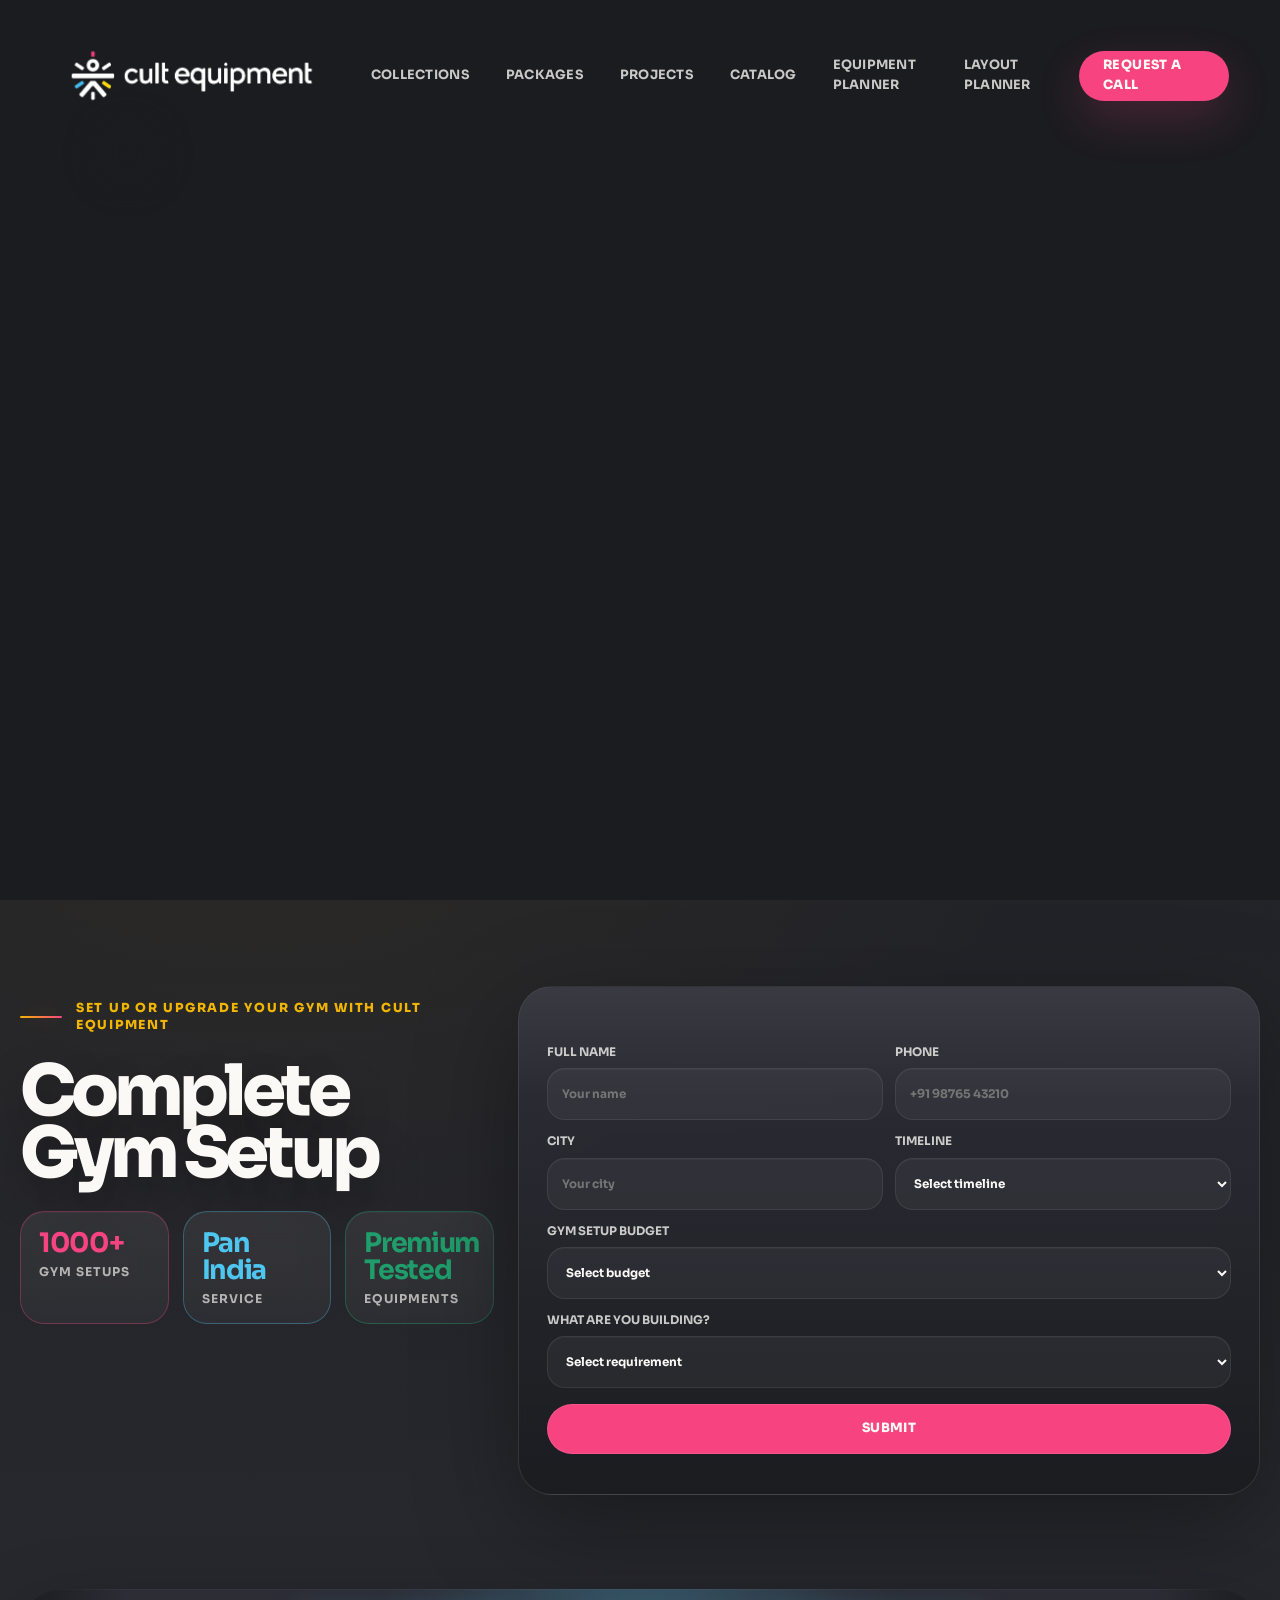
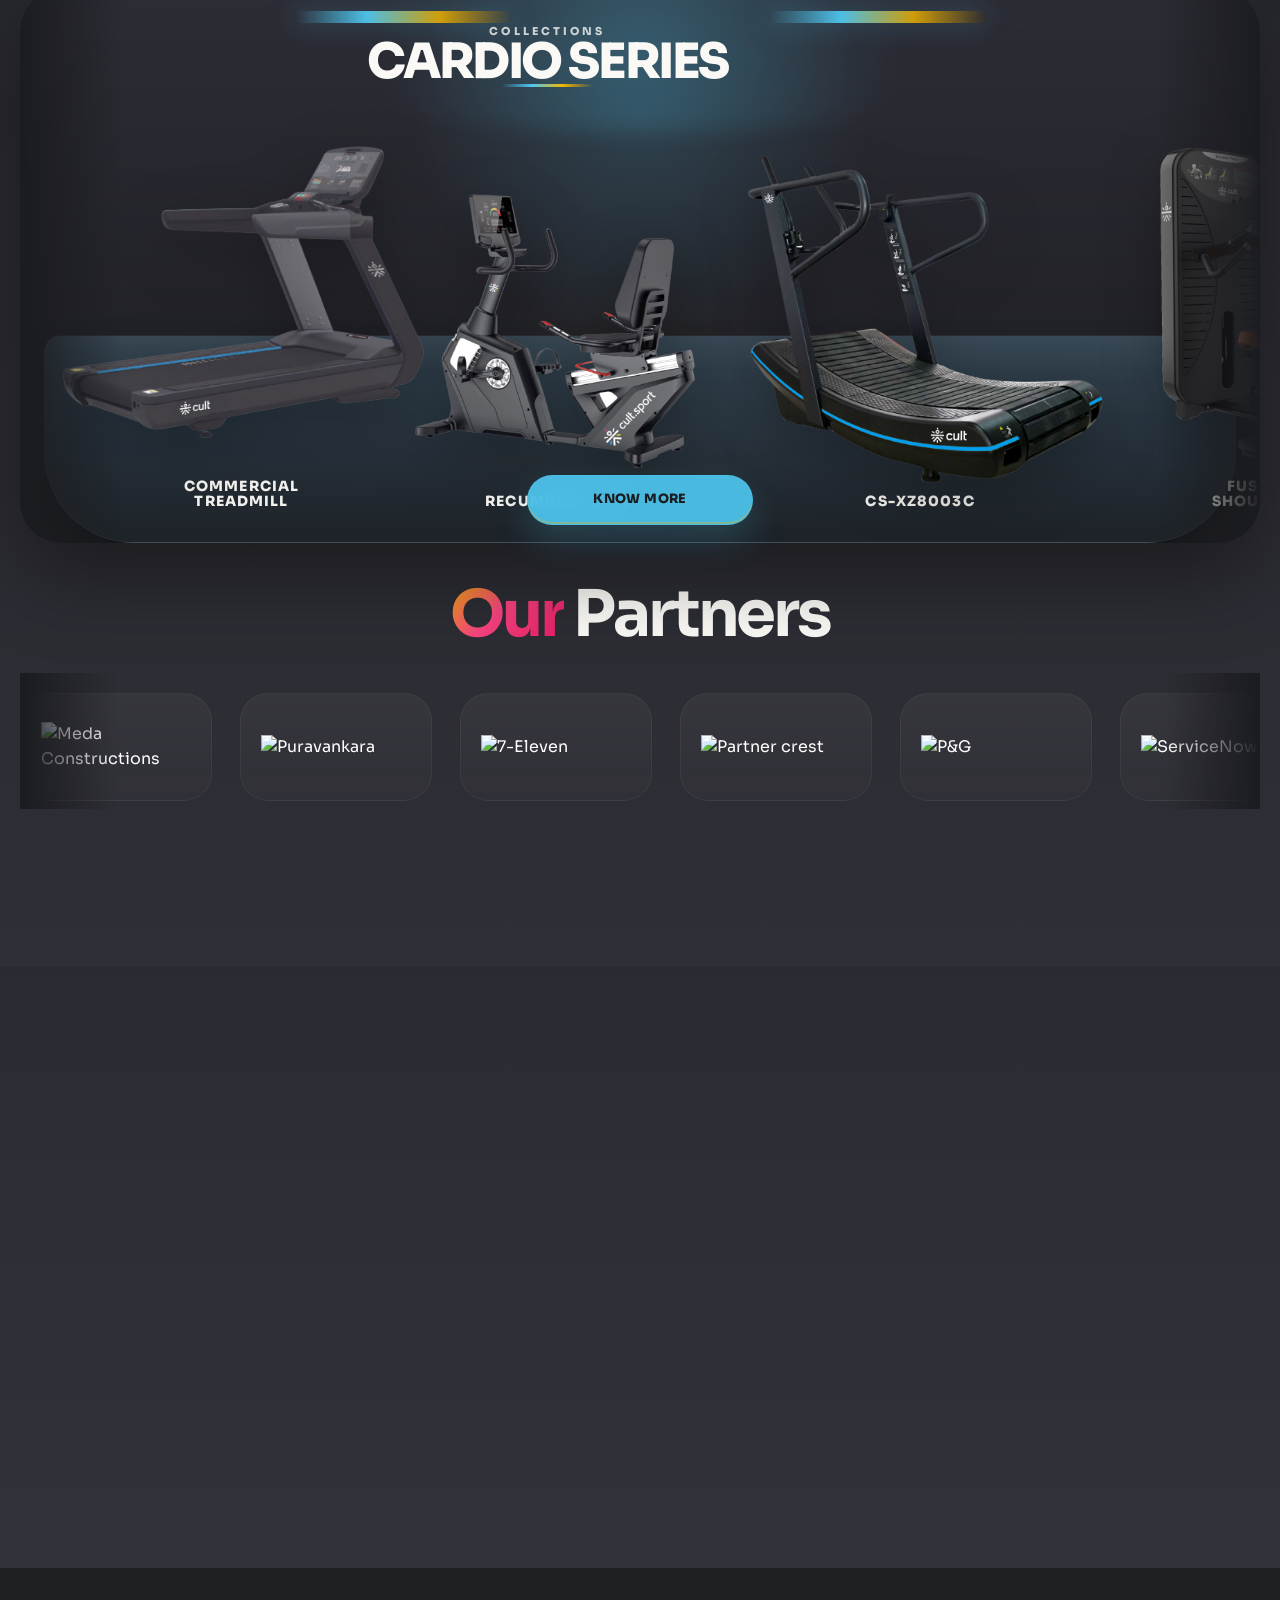
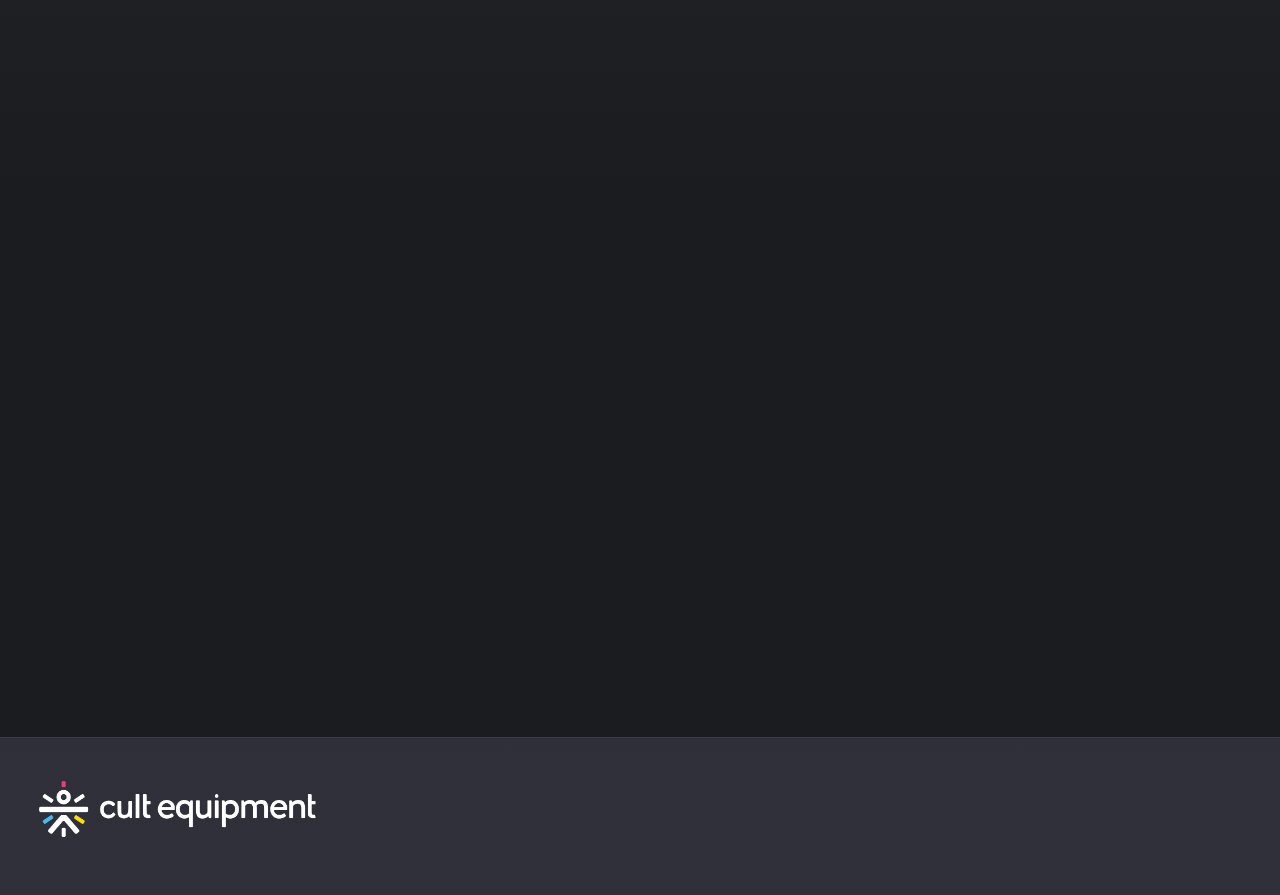
==== commit 24c4f416: "Add files via upload" ====
--- a/index.html
+++ b/index.html
@@ -21,7 +21,7 @@
       href="https://fonts.googleapis.com/css2?family=Space+Grotesk:wght@400;500;700&family=Sora:wght@400;500;600;700;800&display=swap"
       rel="stylesheet"
     />
-    <link rel="stylesheet" href="styles.css?v=20260707-1" />
+    <link rel="stylesheet" href="styles.css?v=20260730-1" />
     <script>
       window.dataLayer = window.dataLayer || [];
       function gtag(){dataLayer.push(arguments);}
@@ -70,6 +70,7 @@
           <a class="nav-link nav-link-projects" href="#owners">Projects</a>
           <a class="nav-link nav-link-catalog" href="catalog.html">Catalog</a>
           <a class="nav-link nav-link-planner" href="budget-planner.html">Equipment Planner</a>
+          <a class="nav-link nav-link-layout" href="layout-planner.html">Layout Planner</a>
         </nav>
         <a class="nav-cta" href="#lead-form-wrap">Request a call</a>
       </header>
--- a/styles.css
+++ b/styles.css
@@ -1946,16 +1946,20 @@
     order: 2;
   }
 
+  .nav-link-layout {
+    order: 3;
+  }
+
   .nav-link-collections {
-    order: 3;
+    order: 4;
   }
 
   .nav-link-packages {
-    order: 4;
+    order: 5;
   }
 
   .nav-link-projects {
-    order: 5;
+    order: 6;
   }
 
   .hero {
@@ -3400,3 +3404,836 @@
     font-size: 0.9rem;
   }
 }
+/* Layout planner */
+.layout-planner-page {
+  min-height: 100vh;
+  background:
+    radial-gradient(circle at 12% 12%, rgba(78, 198, 239, 0.1), transparent 30%),
+    radial-gradient(circle at 88% 8%, rgba(243, 182, 0, 0.08), transparent 28%),
+    #0a0d12;
+  color: #f2f4f7;
+}
+
+.layout-page-shell {
+  min-height: 100vh;
+}
+
+.layout-site-header {
+  max-width: calc(100% - 48px);
+}
+
+.layout-planner-main {
+  padding: 132px 24px 48px;
+}
+
+.layout-planner-intro,
+.layout-setup-card,
+.layout-editor {
+  width: min(1800px, 100%);
+  margin-inline: auto;
+}
+
+.layout-planner-intro {
+  display: flex;
+  align-items: end;
+  justify-content: space-between;
+  gap: 48px;
+  padding: 40px 10px 30px;
+}
+
+.layout-planner-intro h1 {
+  max-width: 850px;
+  margin: 8px 0 0;
+  font-family: "Sora", sans-serif;
+  font-size: clamp(2.25rem, 4vw, 5rem);
+  line-height: 0.98;
+  letter-spacing: -0.065em;
+}
+
+.layout-planner-intro > p {
+  max-width: 520px;
+  margin: 0 0 8px;
+  color: #aeb7c5;
+  font: 500 clamp(0.9rem, 1.2vw, 1.1rem)/1.55 "Space Grotesk", sans-serif;
+}
+
+.layout-eyebrow {
+  margin: 0;
+  color: #4ec6ef;
+  font: 700 0.72rem/1 "Sora", sans-serif;
+  letter-spacing: 0.16em;
+  text-transform: uppercase;
+}
+
+.layout-setup-card {
+  display: grid;
+  grid-template-columns: minmax(280px, 0.8fr) minmax(600px, 1.4fr);
+  gap: 28px;
+  padding: 28px;
+  border: 1px solid rgba(255, 255, 255, 0.1);
+  border-radius: 28px;
+  background: linear-gradient(135deg, rgba(30, 35, 45, 0.98), rgba(15, 18, 24, 0.98));
+  box-shadow: 0 28px 80px rgba(0, 0, 0, 0.28);
+  transition: 240ms ease;
+}
+
+.layout-setup-card.is-compact {
+  margin-bottom: 22px;
+  padding-block: 20px;
+}
+
+.layout-setup-card.is-compact .layout-setup-copy h2 {
+  font-size: 1.25rem;
+}
+
+.layout-setup-copy {
+  display: flex;
+  align-items: center;
+  gap: 20px;
+}
+
+.layout-setup-copy > span {
+  display: grid;
+  width: 58px;
+  height: 58px;
+  flex: 0 0 auto;
+  place-items: center;
+  border-radius: 18px;
+  background: #f3b600;
+  color: #11141a;
+  font: 800 1rem "Sora", sans-serif;
+}
+
+.layout-setup-copy h2 {
+  margin: 8px 0 0;
+  font: 700 clamp(1.35rem, 2vw, 2rem)/1.1 "Sora", sans-serif;
+  letter-spacing: -0.04em;
+}
+
+.layout-setup-form {
+  display: grid;
+  grid-template-columns: repeat(3, minmax(120px, 1fr)) auto;
+  gap: 12px;
+  align-items: end;
+}
+
+.layout-setup-form label,
+.layout-inspector-fields label {
+  display: grid;
+  gap: 7px;
+}
+
+.layout-setup-form label > span,
+.layout-inspector-fields label > span {
+  color: #aeb7c5;
+  font: 700 0.68rem "Sora", sans-serif;
+  letter-spacing: 0.06em;
+  text-transform: uppercase;
+}
+
+.layout-setup-form input,
+.layout-inspector-fields input,
+.layout-search input {
+  width: 100%;
+  border: 1px solid rgba(255, 255, 255, 0.12);
+  border-radius: 14px;
+  outline: none;
+  background: #11151c;
+  color: #f2f4f7;
+  font: 600 0.92rem "Space Grotesk", sans-serif;
+}
+
+.layout-setup-form input {
+  min-height: 52px;
+  padding: 0 15px;
+}
+
+.layout-editor {
+  overflow: hidden;
+  border: 1px solid rgba(255, 255, 255, 0.1);
+  border-radius: 30px;
+  background: #11151c;
+  box-shadow: 0 34px 90px rgba(0, 0, 0, 0.34);
+}
+
+.layout-toolbar {
+  display: grid;
+  grid-template-columns: auto minmax(260px, 1fr) auto;
+  gap: 18px;
+  align-items: center;
+  padding: 14px 18px;
+  border-bottom: 1px solid rgba(255, 255, 255, 0.09);
+  background: #181c24;
+}
+
+.layout-view-switch {
+  display: flex;
+  padding: 4px;
+  border-radius: 14px;
+  background: #0c1016;
+}
+
+.layout-view-switch button,
+.layout-toolbar-actions button,
+.layout-zoom-controls button,
+.layout-category-tabs button,
+.layout-inspector-actions button {
+  border: 0;
+  color: #c7ced8;
+  cursor: pointer;
+  font: 700 0.72rem "Sora", sans-serif;
+  text-transform: uppercase;
+}
+
+.layout-view-switch button {
+  min-width: 88px;
+  padding: 11px 16px;
+  border-radius: 11px;
+  background: transparent;
+}
+
+.layout-view-switch button.is-active {
+  background: #4ec6ef;
+  color: #081016;
+}
+
+.layout-toolbar-meta {
+  display: flex;
+  align-items: center;
+  justify-content: center;
+  gap: 12px;
+  min-width: 0;
+  color: #929dab;
+  font: 600 0.78rem "Space Grotesk", sans-serif;
+}
+
+.layout-toolbar-meta strong {
+  color: #f2f4f7;
+  font-family: "Sora", sans-serif;
+}
+
+.layout-toolbar-meta span {
+  padding-left: 12px;
+  border-left: 1px solid rgba(255, 255, 255, 0.12);
+}
+
+.layout-toolbar-actions {
+  display: flex;
+  justify-content: flex-end;
+  gap: 7px;
+}
+
+.layout-toolbar-actions button,
+.layout-inspector-actions button {
+  padding: 10px 12px;
+  border: 1px solid rgba(255, 255, 255, 0.1);
+  border-radius: 11px;
+  background: #222731;
+}
+
+.layout-toolbar-actions button:hover,
+.layout-inspector-actions button:hover {
+  border-color: rgba(78, 198, 239, 0.55);
+  color: #fff;
+}
+
+.layout-toolbar-actions .is-danger,
+.layout-inspector-actions .is-danger {
+  color: #ff8681;
+}
+
+.layout-workbench {
+  display: grid;
+  grid-template-columns: minmax(0, 1fr) 380px;
+  min-height: 690px;
+}
+
+.layout-stage-shell {
+  display: grid;
+  min-width: 0;
+  grid-template-rows: auto minmax(520px, 1fr) auto;
+  background: #0c1016;
+}
+
+.layout-stage-head {
+  display: flex;
+  align-items: center;
+  justify-content: space-between;
+  gap: 20px;
+  padding: 18px 22px;
+  border-bottom: 1px solid rgba(255, 255, 255, 0.07);
+}
+
+.layout-stage-head p:last-child {
+  margin: 6px 0 0;
+  color: #8f99a7;
+  font: 500 0.78rem "Space Grotesk", sans-serif;
+}
+
+.layout-zoom-controls {
+  display: flex;
+  align-items: center;
+  gap: 9px;
+}
+
+.layout-zoom-controls button {
+  display: grid;
+  width: 34px;
+  height: 34px;
+  place-items: center;
+  border: 1px solid rgba(255, 255, 255, 0.12);
+  border-radius: 10px;
+  background: #1a1f28;
+  font-size: 1rem;
+}
+
+.layout-zoom-controls span {
+  min-width: 48px;
+  color: #aeb7c5;
+  font: 700 0.72rem "Sora", sans-serif;
+  text-align: center;
+}
+
+.layout-stage-viewport {
+  position: relative;
+  display: grid;
+  min-height: 520px;
+  overflow: auto;
+  place-items: center;
+  background:
+    radial-gradient(circle at 50% 40%, rgba(78, 198, 239, 0.05), transparent 38%),
+    #090c11;
+}
+
+.layout-room {
+  position: relative;
+  flex: none;
+  overflow: hidden;
+  border: 2px solid #798697;
+  border-radius: 4px;
+  background-color: #eef1f3;
+  background-image:
+    linear-gradient(rgba(24, 30, 39, 0.12) 1px, transparent 1px),
+    linear-gradient(90deg, rgba(24, 30, 39, 0.12) 1px, transparent 1px);
+  background-size: var(--layout-grid-size) var(--layout-grid-size);
+  box-shadow: 0 20px 70px rgba(0, 0, 0, 0.45);
+  touch-action: none;
+}
+
+.layout-room::before,
+.layout-room::after {
+  position: absolute;
+  z-index: 0;
+  color: rgba(17, 21, 28, 0.55);
+  font: 700 10px "Sora", sans-serif;
+  letter-spacing: 0.1em;
+  pointer-events: none;
+}
+
+.layout-room::before {
+  top: 8px;
+  left: 50%;
+  content: "LENGTH";
+  transform: translateX(-50%);
+}
+
+.layout-room::after {
+  top: 50%;
+  left: 7px;
+  content: "WIDTH";
+  transform: translateY(-50%) rotate(-90deg);
+}
+
+.layout-placed-item {
+  position: absolute;
+  z-index: 2;
+  display: grid;
+  min-width: 24px;
+  min-height: 24px;
+  overflow: hidden;
+  place-items: center;
+  border: 1.5px solid rgba(31, 157, 107, 0.72);
+  border-radius: 6px;
+  background: rgba(255, 255, 255, 0.82);
+  cursor: grab;
+  touch-action: none;
+}
+
+.layout-placed-item:active {
+  cursor: grabbing;
+}
+
+.layout-placed-item img {
+  width: 84%;
+  height: 78%;
+  object-fit: contain;
+  pointer-events: none;
+}
+
+.layout-placed-item span {
+  position: absolute;
+  right: 2px;
+  bottom: 2px;
+  left: 2px;
+  overflow: hidden;
+  color: #11151c;
+  font: 800 clamp(5px, 0.45vw, 8px)/1.05 "Sora", sans-serif;
+  text-align: center;
+  text-overflow: ellipsis;
+  white-space: nowrap;
+}
+
+.layout-placed-item.is-selected {
+  z-index: 4;
+  border-color: #4ec6ef;
+  box-shadow: 0 0 0 3px rgba(78, 198, 239, 0.28);
+}
+
+.layout-placed-item.is-overlap {
+  border-color: #f3b600;
+  background: rgba(243, 182, 0, 0.16);
+}
+
+.layout-placed-item.is-outside {
+  border-color: #e0413b;
+  background: rgba(224, 65, 59, 0.18);
+}
+
+.layout-3d-canvas {
+  width: 100%;
+  height: 100%;
+  min-height: 520px;
+  cursor: grab;
+  touch-action: none;
+}
+
+.layout-3d-canvas:active {
+  cursor: grabbing;
+}
+
+.layout-empty-state {
+  position: absolute;
+  z-index: 5;
+  display: grid;
+  max-width: 330px;
+  gap: 7px;
+  padding: 18px 22px;
+  border: 1px solid rgba(255, 255, 255, 0.12);
+  border-radius: 16px;
+  background: rgba(14, 18, 24, 0.88);
+  box-shadow: 0 18px 50px rgba(0, 0, 0, 0.28);
+  text-align: center;
+  pointer-events: none;
+}
+
+.layout-empty-state strong {
+  font: 700 1rem "Sora", sans-serif;
+}
+
+.layout-empty-state span {
+  color: #9ca6b4;
+  font: 500 0.8rem/1.45 "Space Grotesk", sans-serif;
+}
+
+.layout-stage-status {
+  display: flex;
+  align-items: center;
+  gap: 16px;
+  padding: 12px 20px;
+  border-top: 1px solid rgba(255, 255, 255, 0.07);
+  color: #8994a2;
+  font: 600 0.7rem "Space Grotesk", sans-serif;
+}
+
+.layout-stage-status span {
+  display: flex;
+  align-items: center;
+  gap: 6px;
+}
+
+.layout-stage-status .layout-3d-tip {
+  margin-left: auto;
+}
+
+.layout-status-dot {
+  width: 8px;
+  height: 8px;
+  border-radius: 50%;
+  background: #1f9d6b;
+}
+
+.layout-status-dot.is-warning {
+  background: #f3b600;
+}
+
+.layout-status-dot.is-danger {
+  background: #e0413b;
+}
+
+.layout-catalog-panel {
+  display: grid;
+  min-width: 0;
+  grid-template-rows: auto auto minmax(0, 1fr);
+  border-left: 1px solid rgba(255, 255, 255, 0.09);
+  background: #151922;
+}
+
+.layout-panel-head {
+  display: flex;
+  align-items: end;
+  justify-content: space-between;
+  padding: 22px 20px 16px;
+}
+
+.layout-panel-head h2 {
+  margin: 7px 0 0;
+  font: 700 1.7rem "Sora", sans-serif;
+  letter-spacing: -0.04em;
+}
+
+.layout-panel-head > span {
+  color: #8994a2;
+  font: 700 0.72rem "Sora", sans-serif;
+}
+
+.layout-catalog-tools {
+  display: grid;
+  gap: 11px;
+  padding: 0 16px 15px;
+}
+
+.layout-search input {
+  min-height: 44px;
+  padding: 0 14px;
+}
+
+.layout-category-tabs {
+  display: grid;
+  grid-template-columns: repeat(3, 1fr);
+  gap: 6px;
+}
+
+.layout-category-tabs button {
+  padding: 10px 8px;
+  border-radius: 10px;
+  background: #222731;
+}
+
+.layout-category-tabs button.is-active {
+  background: #f3b600;
+  color: #11151c;
+}
+
+.layout-catalog-list {
+  display: grid;
+  align-content: start;
+  gap: 10px;
+  min-height: 0;
+  padding: 0 12px 18px;
+  overflow-y: auto;
+}
+
+.layout-catalog-card {
+  display: grid;
+  grid-template-columns: 82px minmax(0, 1fr) auto;
+  gap: 11px;
+  align-items: center;
+  padding: 9px;
+  border: 1px solid rgba(255, 255, 255, 0.08);
+  border-radius: 15px;
+  background: #1b2029;
+  cursor: grab;
+}
+
+.layout-catalog-card:hover {
+  border-color: rgba(78, 198, 239, 0.45);
+  background: #202631;
+}
+
+.layout-catalog-image {
+  display: grid;
+  height: 70px;
+  overflow: hidden;
+  place-items: center;
+  border-radius: 10px;
+  background: #f5f3ef;
+}
+
+.layout-catalog-image img {
+  width: 92%;
+  height: 92%;
+  object-fit: contain;
+}
+
+.layout-catalog-copy {
+  display: grid;
+  min-width: 0;
+  gap: 4px;
+}
+
+.layout-catalog-copy span,
+.layout-catalog-copy small {
+  overflow: hidden;
+  color: #8994a2;
+  font: 700 0.57rem "Sora", sans-serif;
+  text-overflow: ellipsis;
+  text-transform: uppercase;
+  white-space: nowrap;
+}
+
+.layout-catalog-copy strong {
+  overflow: hidden;
+  color: #f1f3f6;
+  font: 700 0.76rem/1.2 "Sora", sans-serif;
+  text-overflow: ellipsis;
+  white-space: nowrap;
+}
+
+.layout-catalog-card > button {
+  width: 46px;
+  height: 38px;
+  border: 0;
+  border-radius: 10px;
+  background: #4ec6ef;
+  color: #081016;
+  cursor: pointer;
+  font: 800 0.64rem "Sora", sans-serif;
+  text-transform: uppercase;
+}
+
+.layout-inspector {
+  display: grid;
+  grid-template-columns: minmax(260px, 1.1fr) minmax(420px, 1.5fr) auto;
+  gap: 22px;
+  align-items: center;
+  padding: 16px 18px;
+  border-top: 1px solid rgba(255, 255, 255, 0.1);
+  background: #1a1f28;
+}
+
+.layout-inspector-product {
+  display: grid;
+  grid-template-columns: 70px 1fr;
+  gap: 12px;
+  align-items: center;
+  min-width: 0;
+}
+
+.layout-inspector-product img {
+  width: 70px;
+  height: 60px;
+  border-radius: 10px;
+  background: #f5f3ef;
+  object-fit: contain;
+}
+
+.layout-inspector-product h3 {
+  overflow: hidden;
+  margin: 6px 0 3px;
+  font: 700 0.9rem "Sora", sans-serif;
+  text-overflow: ellipsis;
+  white-space: nowrap;
+}
+
+.layout-inspector-product span {
+  color: #929dab;
+  font: 600 0.68rem "Space Grotesk", sans-serif;
+}
+
+.layout-inspector-fields {
+  display: grid;
+  grid-template-columns: repeat(4, minmax(80px, 1fr));
+  gap: 9px;
+}
+
+.layout-inspector-fields input {
+  min-height: 40px;
+  padding: 0 10px;
+}
+
+.layout-inspector-actions {
+  display: flex;
+  justify-content: flex-end;
+  gap: 7px;
+}
+
+@media (max-width: 1300px) {
+  .layout-site-header .nav-links {
+    gap: 15px;
+  }
+
+  .layout-site-header .nav-link {
+    font-size: 0.68rem;
+  }
+
+  .layout-site-header .nav-cta {
+    padding-inline: 22px;
+  }
+
+  .layout-workbench {
+    grid-template-columns: minmax(0, 1fr) 330px;
+  }
+
+  .layout-toolbar {
+    grid-template-columns: auto 1fr;
+  }
+
+  .layout-toolbar-meta {
+    justify-content: flex-end;
+  }
+
+  .layout-toolbar-actions {
+    grid-column: 1 / -1;
+  }
+
+  .layout-inspector {
+    grid-template-columns: 1fr 1.5fr;
+  }
+
+  .layout-inspector-actions {
+    grid-column: 1 / -1;
+  }
+}
+
+@media (max-width: 980px) {
+  .layout-planner-main {
+    padding: 112px 12px 30px;
+  }
+
+  .layout-site-header {
+    max-width: calc(100% - 24px);
+  }
+
+  .layout-planner-intro {
+    display: grid;
+    gap: 16px;
+    padding: 28px 4px 22px;
+  }
+
+  .layout-planner-intro > p {
+    max-width: 620px;
+  }
+
+  .layout-setup-card {
+    grid-template-columns: 1fr;
+  }
+
+  .layout-setup-form {
+    grid-template-columns: repeat(3, 1fr);
+  }
+
+  .layout-setup-form button {
+    grid-column: 1 / -1;
+  }
+
+  .layout-workbench {
+    grid-template-columns: 1fr;
+  }
+
+  .layout-catalog-panel {
+    max-height: 520px;
+    border-top: 1px solid rgba(255, 255, 255, 0.09);
+    border-left: 0;
+  }
+
+  .layout-catalog-list {
+    grid-template-columns: repeat(2, minmax(0, 1fr));
+  }
+
+  .layout-stage-shell {
+    min-height: 620px;
+  }
+
+  .layout-inspector {
+    grid-template-columns: 1fr;
+  }
+}
+
+@media (max-width: 620px) {
+  .layout-planner-main {
+    padding-top: 94px;
+  }
+
+  .layout-planner-intro {
+    padding-top: 16px;
+  }
+
+  .layout-planner-intro h1 {
+    font-size: 2.25rem;
+  }
+
+  .layout-setup-card {
+    padding: 18px;
+    border-radius: 22px;
+  }
+
+  .layout-setup-form {
+    grid-template-columns: 1fr;
+  }
+
+  .layout-setup-form button {
+    grid-column: auto;
+  }
+
+  .layout-editor {
+    border-radius: 22px;
+  }
+
+  .layout-toolbar {
+    grid-template-columns: 1fr;
+    padding: 12px;
+  }
+
+  .layout-view-switch,
+  .layout-view-switch button {
+    width: 100%;
+  }
+
+  .layout-toolbar-meta {
+    justify-content: flex-start;
+    overflow-x: auto;
+  }
+
+  .layout-toolbar-actions {
+    display: grid;
+    grid-template-columns: repeat(3, 1fr);
+  }
+
+  .layout-stage-head {
+    align-items: flex-start;
+    padding: 14px;
+  }
+
+  .layout-stage-shell {
+    grid-template-rows: auto minmax(420px, 60vh) auto;
+    min-height: 540px;
+  }
+
+  .layout-stage-viewport,
+  .layout-3d-canvas {
+    min-height: 420px;
+  }
+
+  .layout-stage-status {
+    gap: 10px;
+    overflow-x: auto;
+    white-space: nowrap;
+  }
+
+  .layout-catalog-list {
+    grid-template-columns: 1fr;
+  }
+
+  .layout-inspector {
+    gap: 14px;
+  }
+
+  .layout-inspector-fields {
+    grid-template-columns: repeat(2, 1fr);
+  }
+
+  .layout-inspector-actions {
+    display: grid;
+    grid-template-columns: repeat(3, 1fr);
+  }
+}
